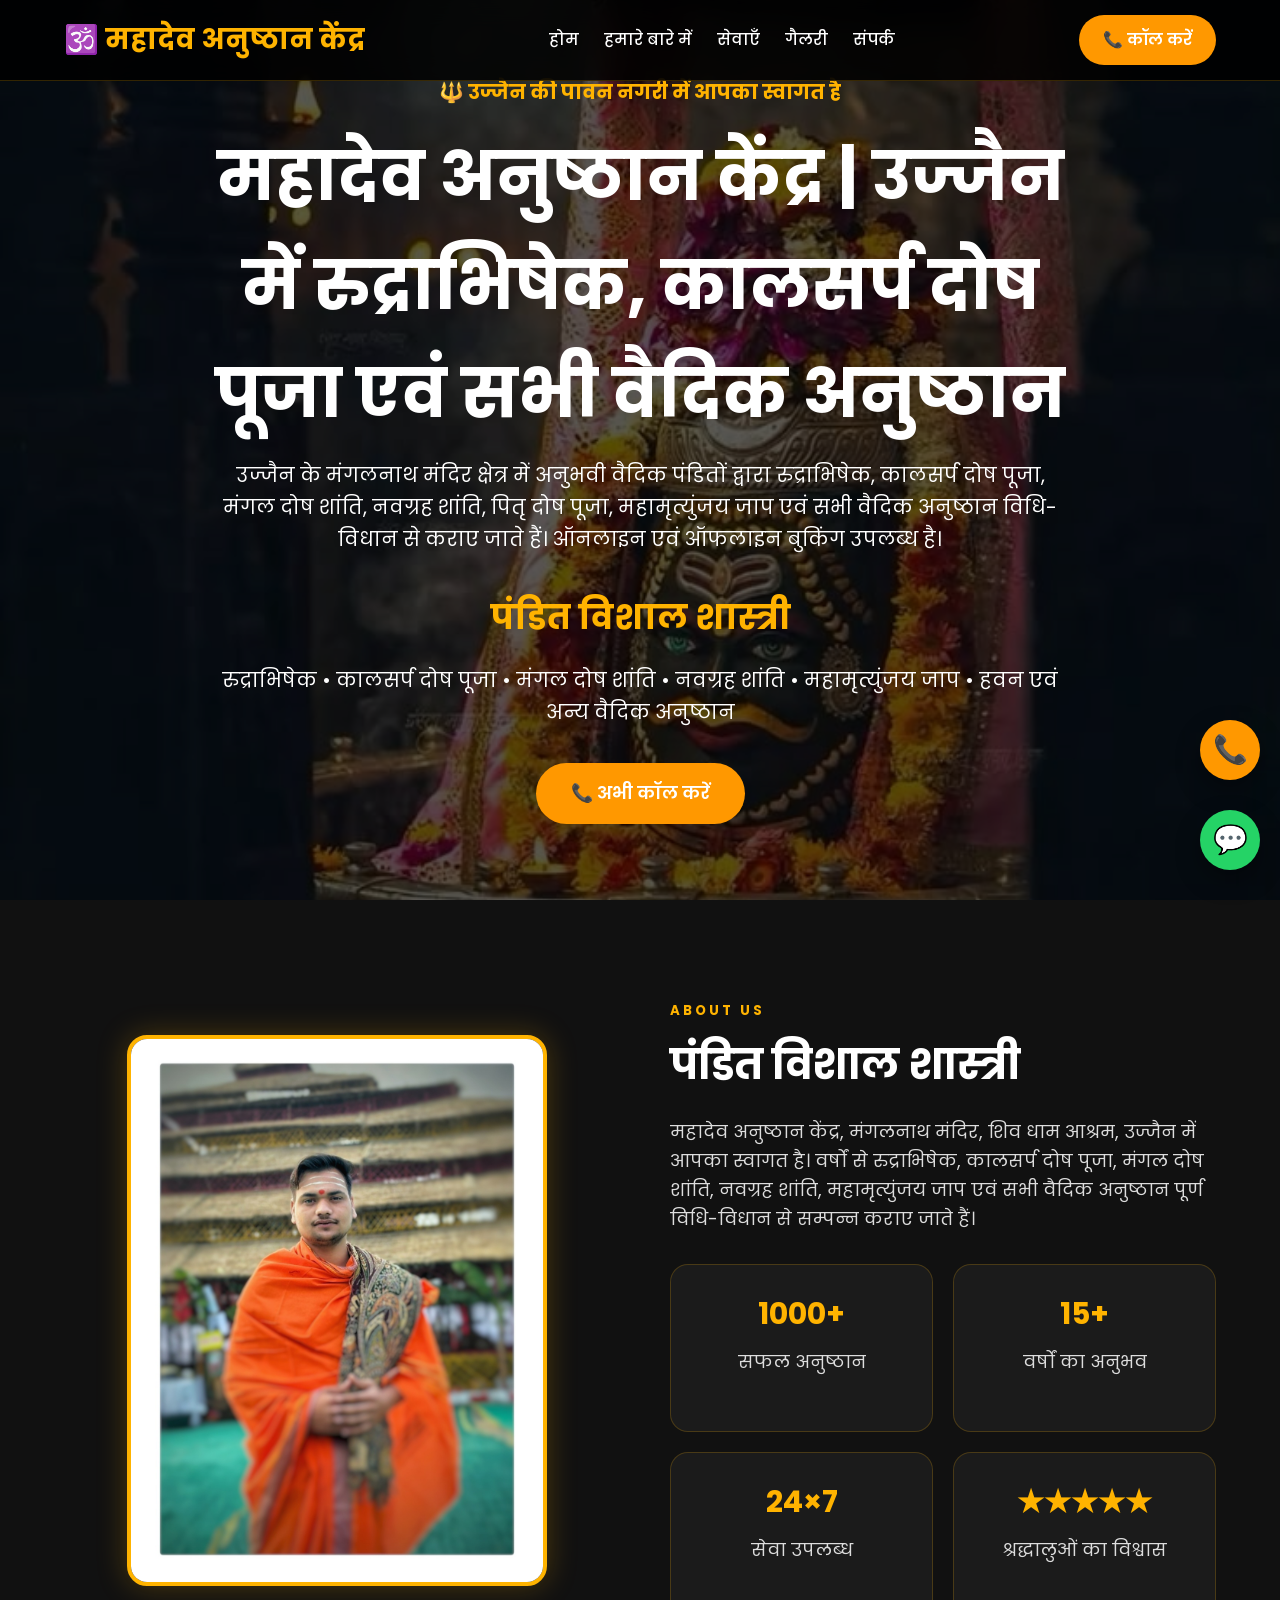
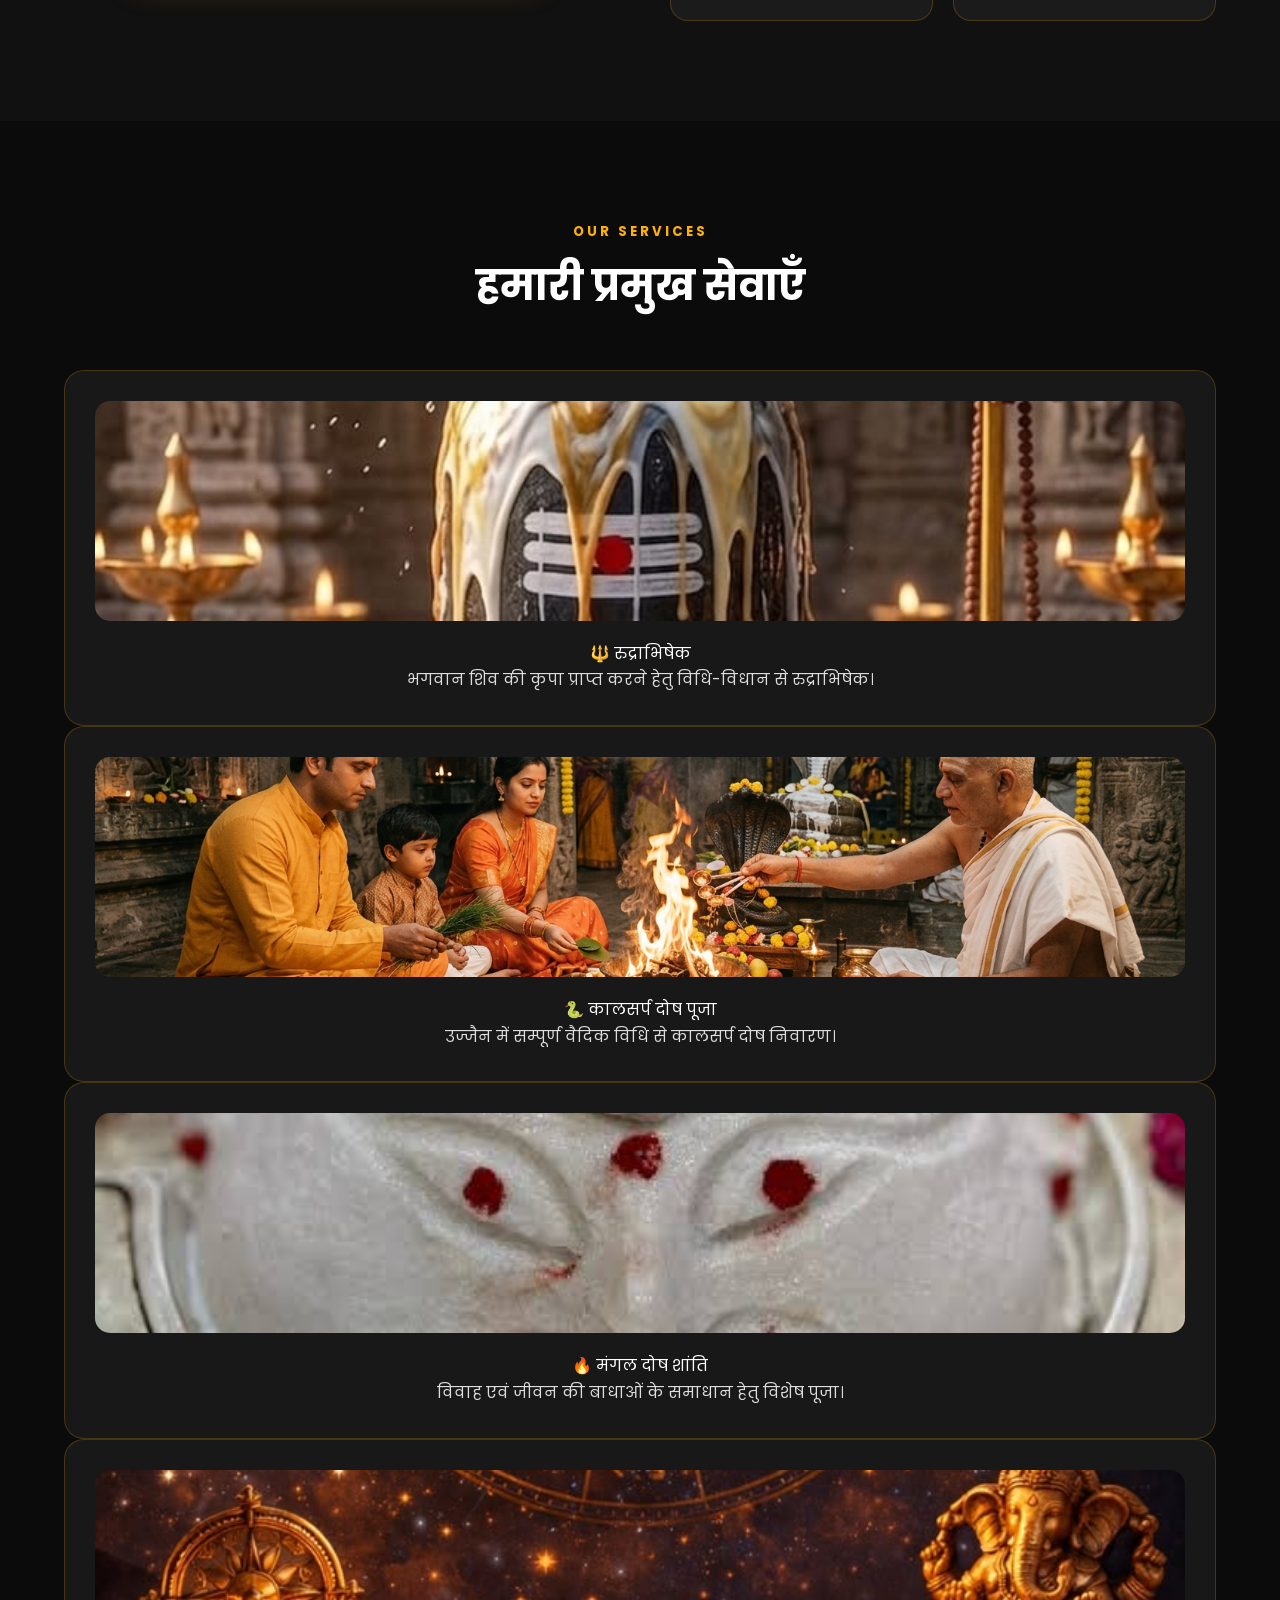
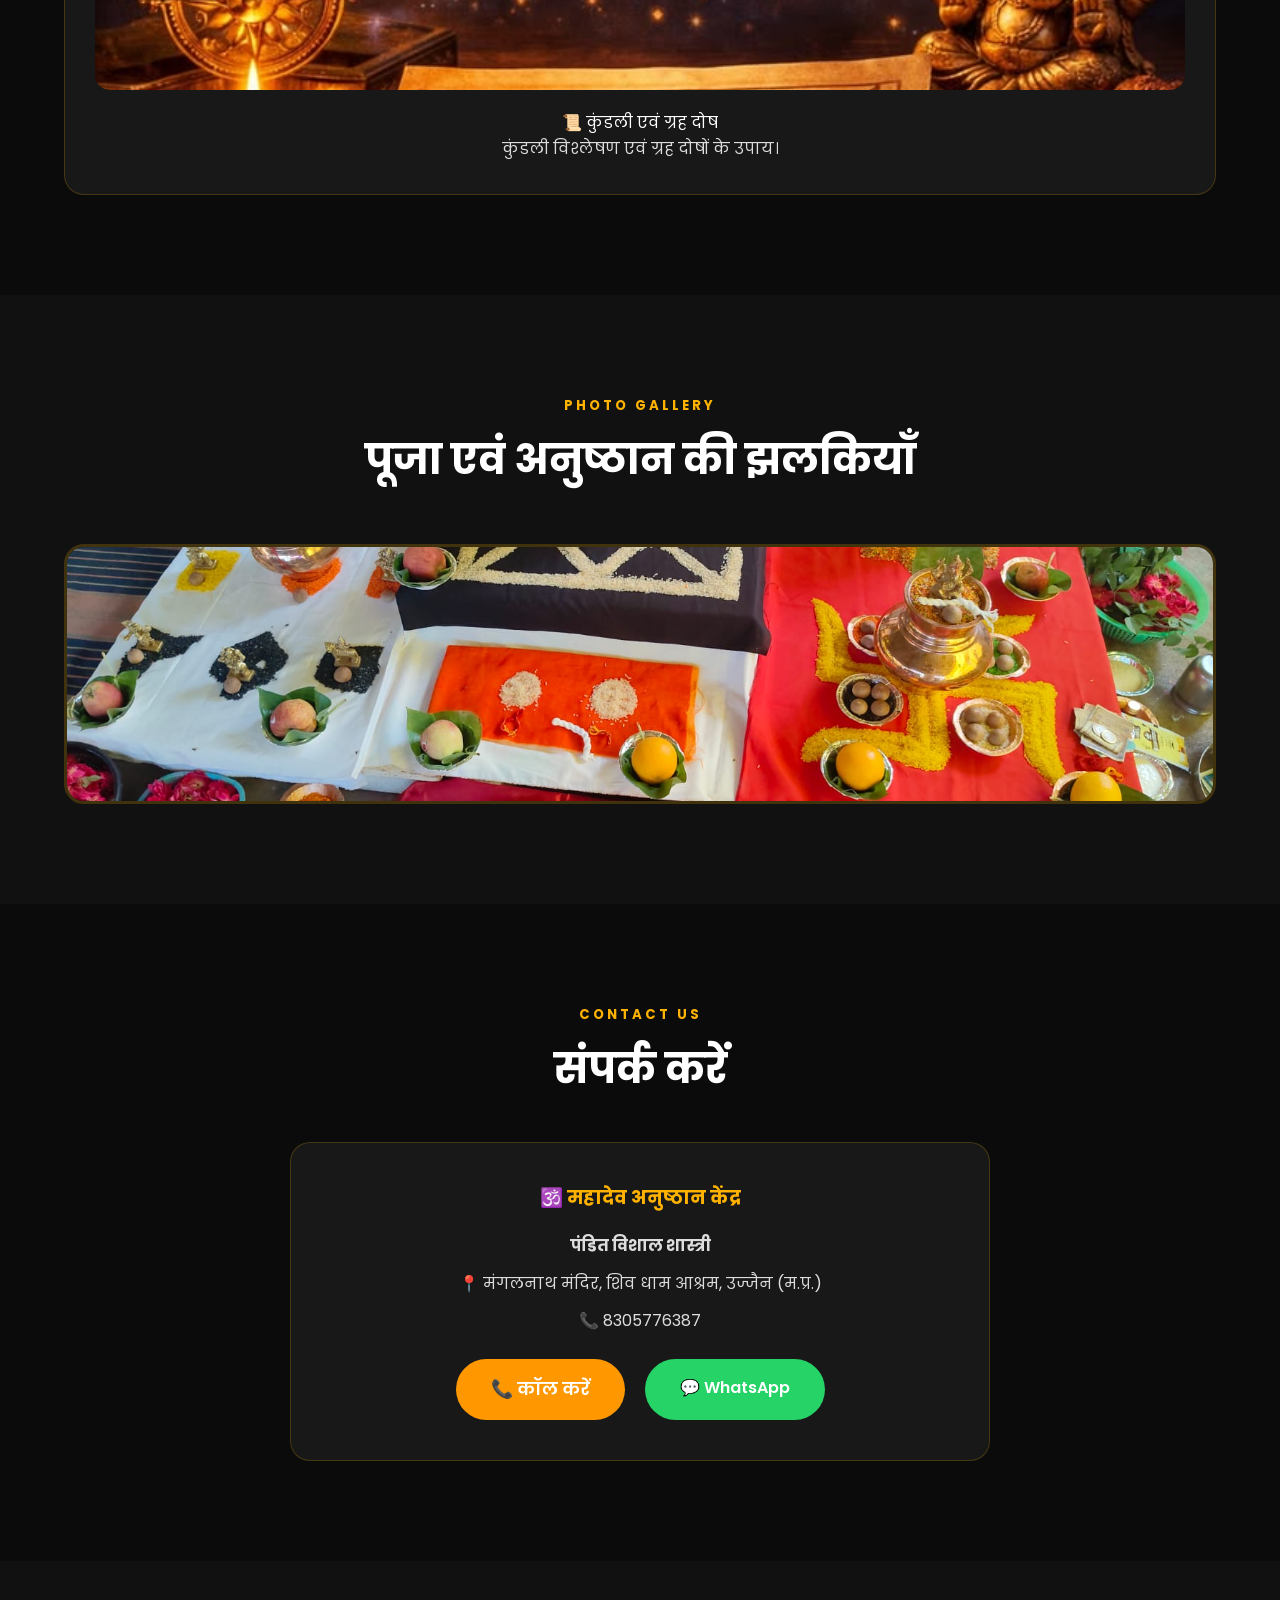
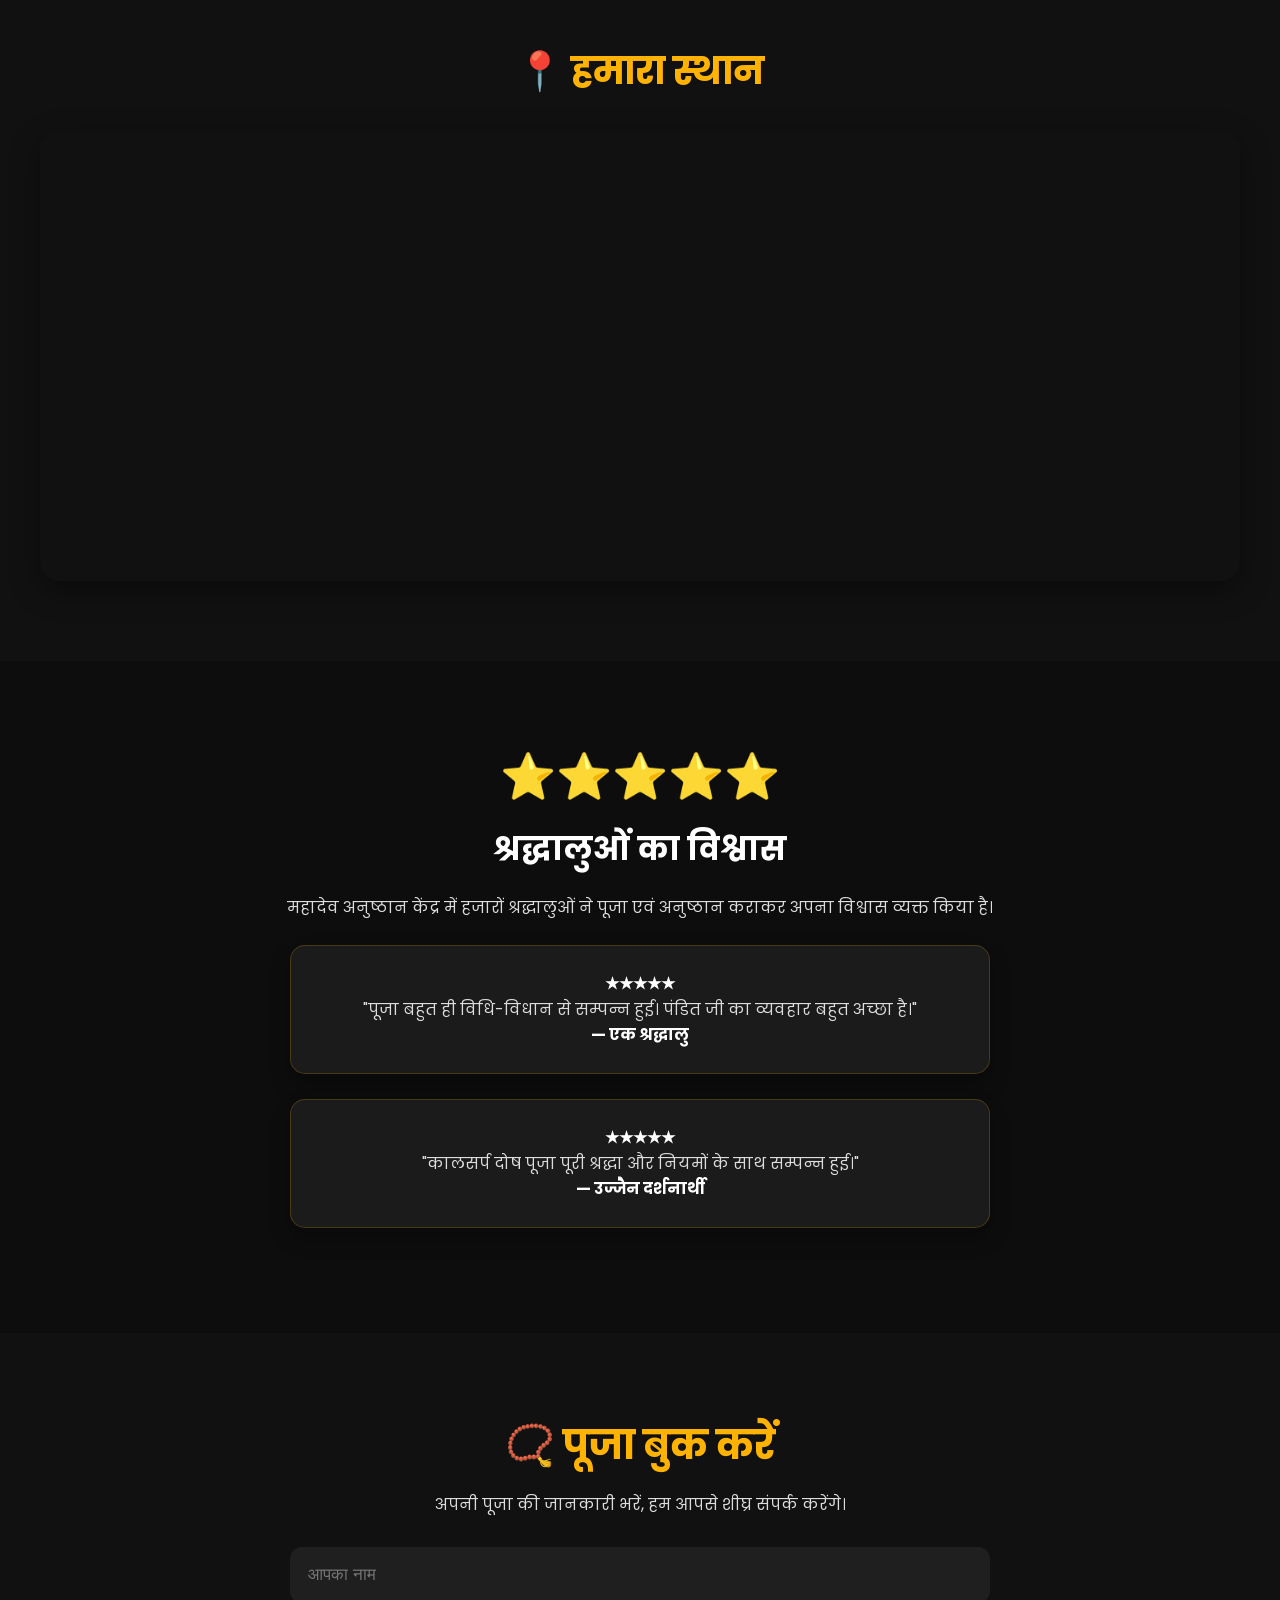
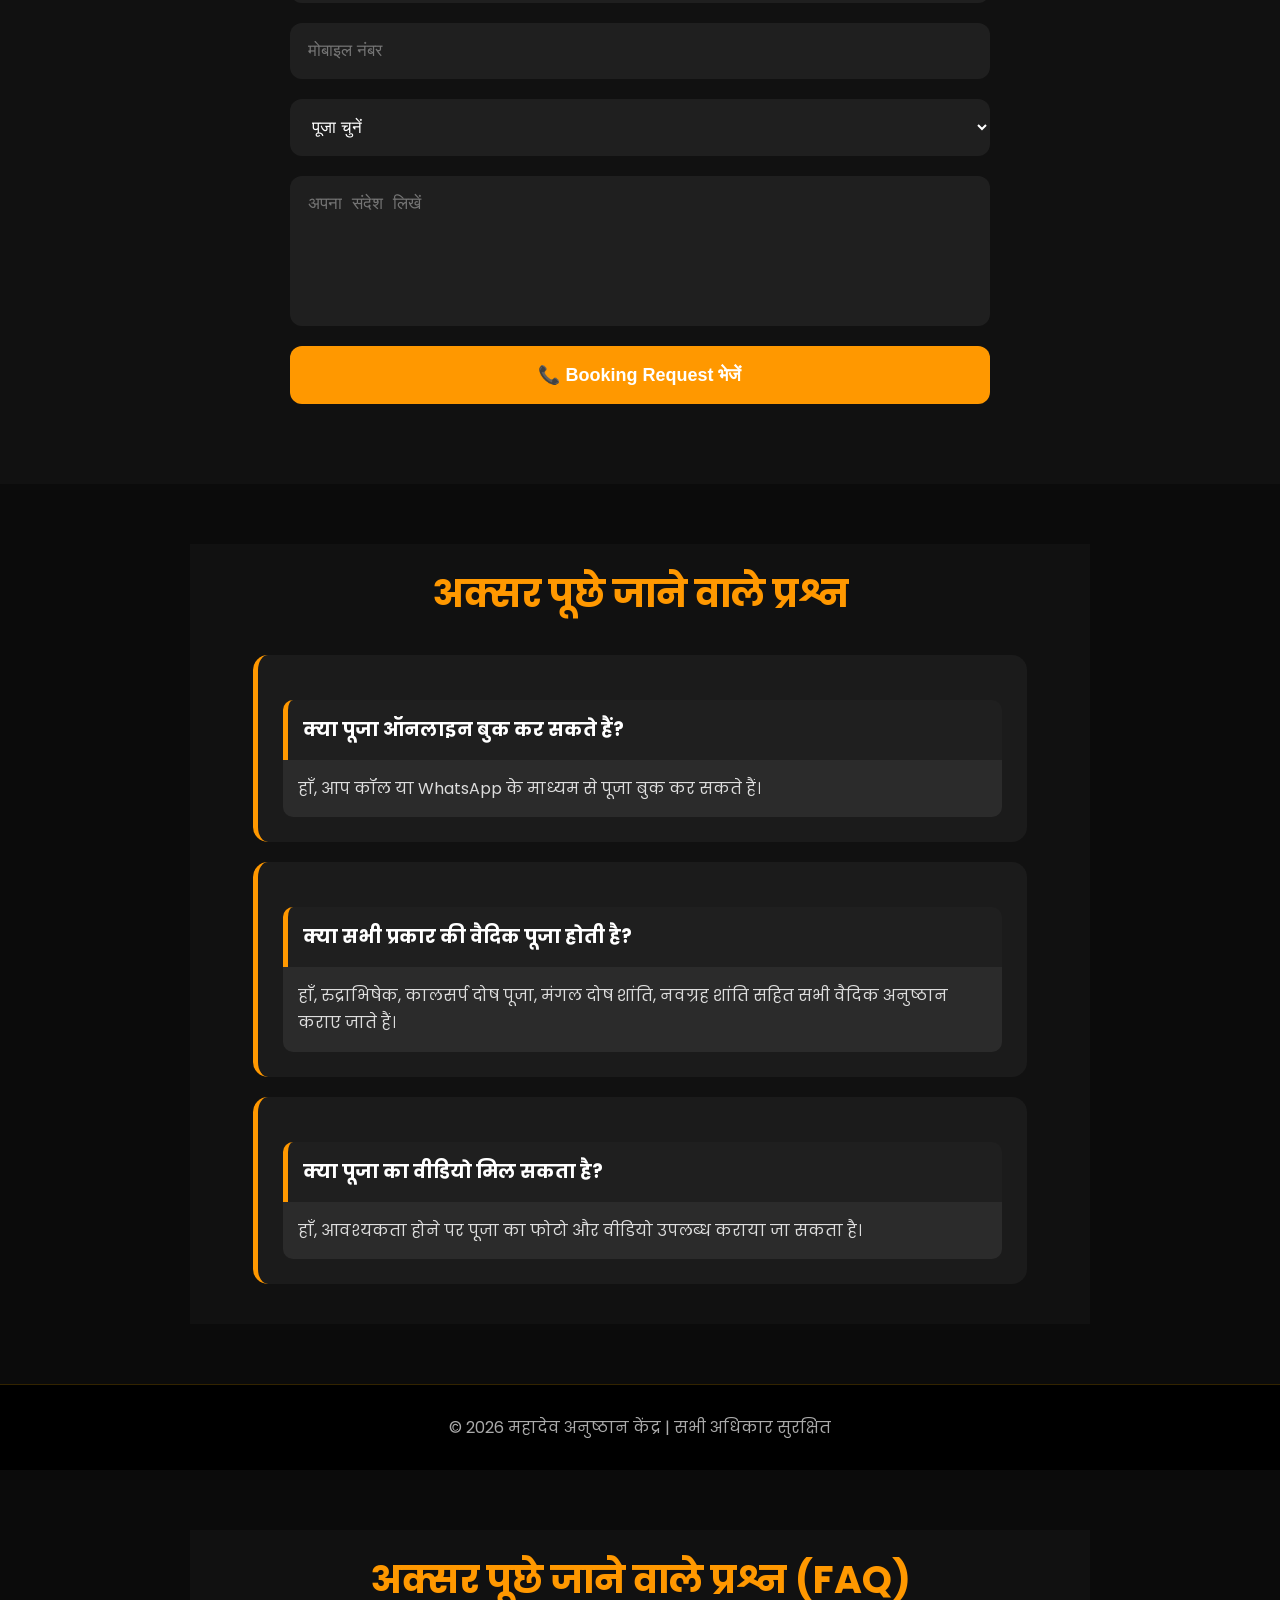
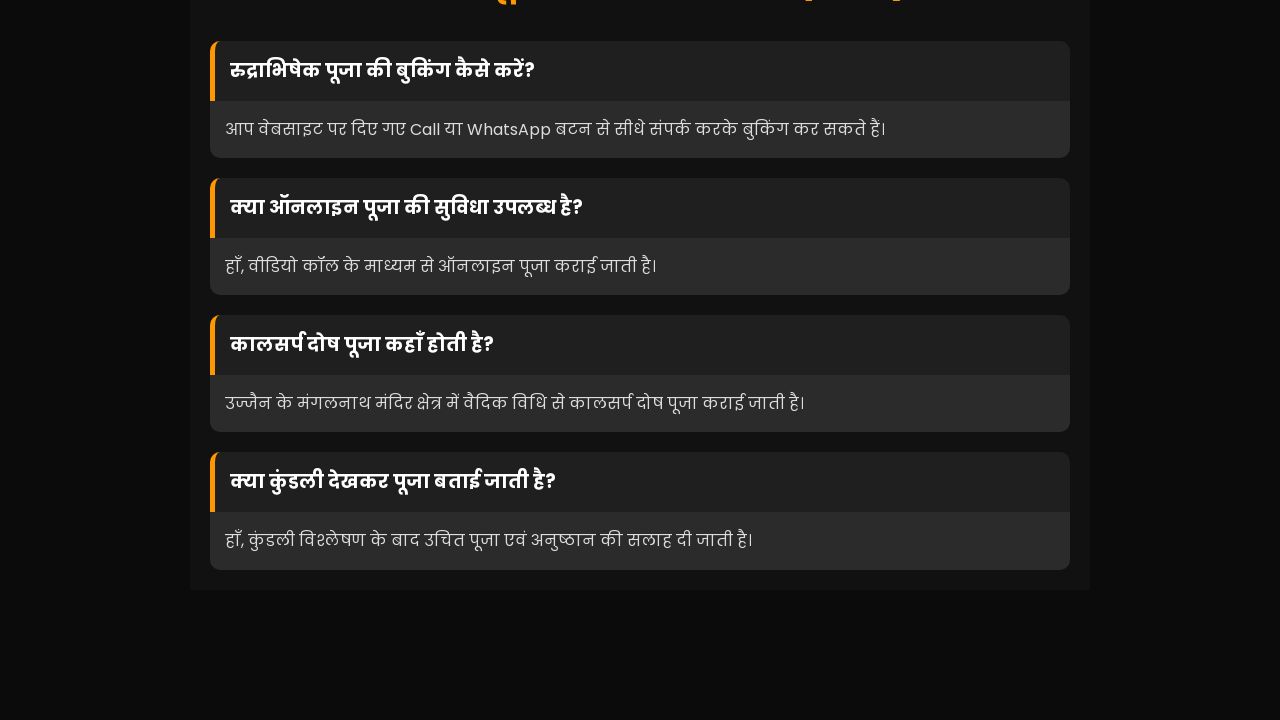
==== index.html @ eeecd5cb "Update index.html" ====
<!DOCTYPE html>
<html lang="hi">
<head>

<meta charset="UTF-8">
<meta name="viewport" content="width=device-width, initial-scale=1.0">

<title>महादेव अनुष्ठान केंद्र | उज्जैन</title>

<meta name="description" content="उज्जैन में रुद्राभिषेक, कालसर्प दोष पूजा, मंगल दोष शांति, नवग्रह शांति एवं सभी वैदिक अनुष्ठान।">
<meta name="keywords" content="उज्जैन पूजा, कालसर्प दोष पूजा, रुद्राभिषेक उज्जैन, मंगल दोष शांति, नवग्रह शांति, महाकाल पूजा, उज्जैन पंडित, Mahadev Anusthan Kendra Ujjain">

<meta name="author" content="महादेव अनुष्ठान केंद्र">

<meta property="og:title" content="महादेव अनुष्ठान केंद्र | उज्जैन">

<meta property="og:description" content="उज्जैन में रुद्राभिषेक, कालसर्प दोष पूजा, मंगल दोष शांति, नवग्रह शांति एवं सभी वैदिक अनुष्ठान।">

<meta property="og:image" content="mhakal.jpg">

<meta property="og:type" content="website">
<link rel="preconnect" href="https://fonts.googleapis.com">

<link rel="preconnect" href="https://fonts.gstatic.com" crossorigin>

<link href="https://fonts.googleapis.com/css2?family=Poppins:wght@300;400;500;600;700;800&display=swap" rel="stylesheet">

<link rel="stylesheet" href="style.css">
<script type="application/ld+json">
{
  "@context":"https://schema.org",
  "@type":"LocalBusiness",
  "name":"महादेव अनुष्ठान केंद्र",
  "url":"https://ujjainpujan.github.io/Mhadev-anusthan/",
  "image":"https://ujjainpujan.github.io/Mhadev-anusthan/mhakal.jpg",
  "telephone":"+918305776387",
  "address":{
    "@type":"PostalAddress",
    "addressLocality":"Ujjain",
    "addressRegion":"Madhya Pradesh",
    "addressCountry":"IN"
  },
  "description":"उज्जैन में रुद्राभिषेक, कालसर्प दोष पूजा, मंगल दोष शांति, नवग्रह शांति एवं सभी वैदिक अनुष्ठान।"
}
</script>
</head>

<body>

<header class="header">

<div class="container">

<div class="logo">

🕉️ महादेव अनुष्ठान केंद्र

</div>

<nav>

<a href="#home">होम</a>

<a href="#about">हमारे बारे में</a>

<a href="#services">सेवाएँ</a>

<a href="#gallery">गैलरी</a>

<a href="#contact">संपर्क</a>

</nav>

<a href="tel:8305776387" class="call-btn">

📞 कॉल करें

</a>

</div>

</header>

<section class="hero" id="home">

<div class="overlay"></div>

<div class="hero-content">

<h3>🔱 उज्जैन की पावन नगरी में आपका स्वागत है</h3>

<h1>महादेव अनुष्ठान केंद्र | उज्जैन में रुद्राभिषेक, कालसर्प दोष पूजा एवं सभी वैदिक अनुष्ठान</h1>

<p>
उज्जैन के मंगलनाथ मंदिर क्षेत्र में अनुभवी वैदिक पंडितों द्वारा रुद्राभिषेक, कालसर्प दोष पूजा, मंगल दोष शांति, नवग्रह शांति, पितृ दोष पूजा, महामृत्युंजय जाप एवं सभी वैदिक अनुष्ठान विधि-विधान से कराए जाते हैं। ऑनलाइन एवं ऑफलाइन बुकिंग उपलब्ध है।
</p>
  
<h2>पंडित विशाल शास्त्री</h2>

<p>

रुद्राभिषेक • कालसर्प दोष पूजा • मंगल दोष शांति • नवग्रह शांति • महामृत्युंजय जाप • हवन एवं अन्य वैदिक अनुष्ठान

</p>

<a href="tel:8305776387" class="main-btn">

📞 अभी कॉल करें

</a>

</div>

</section>
<!-- ABOUT -->

<section class="about" id="about">

<div class="container about-grid">

<div class="about-image">

<img src="pandit.jpg" alt="पंडित विशाल शास्त्री">

</div>

<div class="about-text">

<h5>ABOUT US</h5>

<h2>पंडित विशाल शास्त्री</h2>

<p>

महादेव अनुष्ठान केंद्र, मंगलनाथ मंदिर, शिव धाम आश्रम, उज्जैन में आपका स्वागत है। वर्षों से रुद्राभिषेक, कालसर्प दोष पूजा, मंगल दोष शांति, नवग्रह शांति, महामृत्युंजय जाप एवं सभी वैदिक अनुष्ठान पूर्ण विधि-विधान से सम्पन्न कराए जाते हैं।

</p>

<div class="stats">

<div class="stat">
<h3>1000+</h3>
<p>सफल अनुष्ठान</p>
</div>

<div class="stat">
<h3>15+</h3>
<p>वर्षों का अनुभव</p>
</div>

<div class="stat">
<h3>24×7</h3>
<p>सेवा उपलब्ध</p>
</div>

<div class="stat">
<h3>★★★★★</h3>
<p>श्रद्धालुओं का विश्वास</p>
</div>

</div>

</div>

</div>

</section>

<!-- SERVICES -->

<section class="services" id="services">

<div class="container">

<h5>OUR SERVICES</h5>

<h2>हमारी प्रमुख सेवाएँ</h2>

<div class="service-card">
    <img src="rudrabhishek.jpg" alt="रुद्राभिषेक पूजा उज्जैन"
    <h3>🔱 रुद्राभिषेक</h3>
    <p>भगवान शिव की कृपा प्राप्त करने हेतु विधि-विधान से रुद्राभिषेक।</p>
</div>

<div class="service-card">
    <img src="kaalsarp.jpg" alt="कालसर्प दोष पूजा उज्जैन"
    <h3>🐍 कालसर्प दोष पूजा</h3>
    <p>उज्जैन में सम्पूर्ण वैदिक विधि से कालसर्प दोष निवारण।</p>
</div>

<div class="service-card">
    <img src="mangal.jpg" alt="मंगल दोष शांति उज्जैन"
    <h3>🔥 मंगल दोष शांति</h3>
    <p>विवाह एवं जीवन की बाधाओं के समाधान हेतु विशेष पूजा।</p>
</div>

<div class="service-card">
    <img src="kundli.jpg" alt="कुंडली परामर्श उज्जैन"
    <h3>📜 कुंडली एवं ग्रह दोष</h3>
    <p>कुंडली विश्लेषण एवं ग्रह दोषों के उपाय।</p>
</div>

</section>
<!-- GALLERY -->

<section class="gallery" id="gallery">

<div class="container">

<h5>PHOTO GALLERY</h5>

<h2>पूजा एवं अनुष्ठान की झलकियाँ</h2>

<div class="gallery-grid">

<img src="gallery1.jpg" alt="उज्जैन में रुद्राभिषेक पूजा"

<img src="gallery2.jpg" alt="कालसर्प दोष पूजा उज्जैन"

<img src="gallery3.jpg" alt="महादेव अनुष्ठान केंद्र उज्जैन"

<img src="gallery4.jpg" alt="मंगलनाथ मंदिर पूजा अनुष्ठान"

</div>

</div>

</section>

<!-- CONTACT -->

<section class="contact" id="contact">

<div class="container">

<h5>CONTACT US</h5>

<h2>संपर्क करें</h2>

<div class="contact-box">

<h3>🕉️ महादेव अनुष्ठान केंद्र</h3>

<p><strong>पंडित विशाल शास्त्री</strong></p>

<p>📍 मंगलनाथ मंदिर, शिव धाम आश्रम, उज्जैन (म.प्र.)</p>

<p>📞 8305776387</p>

<div class="buttons">

<a href="tel:8305776387" class="main-btn">
📞 कॉल करें
</a>

<a href="https://wa.me/918305776387" class="whatsapp-btn">
💬 WhatsApp
</a>

</div>

</div>

</div>

</section>
<section class="map-section">

<h2>📍 हमारा स्थान</h2>

<iframe
src="https://www.google.com/maps?q=Mangalnath+Temple+Ujjain&output=embed"
width="100%"
height="450"
style="border:0;border-radius:20px;"
allowfullscreen=""
loading="lazy">
</iframe>

</section>
<section class="reviews">

<div class="container">

<h2>⭐⭐⭐⭐⭐</h2>

<h3>श्रद्धालुओं का विश्वास</h3>

<p>
महादेव अनुष्ठान केंद्र में हजारों श्रद्धालुओं ने पूजा एवं अनुष्ठान कराकर अपना विश्वास व्यक्त किया है।
</p>

<div class="review-box">

<h4>★★★★★</h4>

<p>
"पूजा बहुत ही विधि-विधान से सम्पन्न हुई। पंडित जी का व्यवहार बहुत अच्छा है।"
</p>

<strong>— एक श्रद्धालु</strong>

</div>

<div class="review-box">

<h4>★★★★★</h4>

<p>
"कालसर्प दोष पूजा पूरी श्रद्धा और नियमों के साथ सम्पन्न हुई।"
</p>

<strong>— उज्जैन दर्शनार्थी</strong>

</div>

</div>

</section>
<section class="booking">

<div class="container">

<h2>📿 पूजा बुक करें</h2>

<p>अपनी पूजा की जानकारी भरें, हम आपसे शीघ्र संपर्क करेंगे।</p>

<form>

<input type="text" placeholder="आपका नाम" required>

<input type="tel" placeholder="मोबाइल नंबर" required>

<select required>
<option>पूजा चुनें</option>
<option>रुद्राभिषेक</option>
<option>कालसर्प दोष पूजा</option>
<option>मंगल दोष शांति</option>
<option>नवग्रह शांति</option>
<option>महामृत्युंजय जाप</option>
</select>

<textarea placeholder="अपना संदेश लिखें"></textarea>

<button type="submit">
📞 Booking Request भेजें
</button>

</form>

</div>

</section>
<section class="faq">

<div class="container">

<h2>अक्सर पूछे जाने वाले प्रश्न</h2>

<div class="faq-item">
<h3>क्या पूजा ऑनलाइन बुक कर सकते हैं?</h3>
<p>हाँ, आप कॉल या WhatsApp के माध्यम से पूजा बुक कर सकते हैं।</p>
</div>

<div class="faq-item">
<h3>क्या सभी प्रकार की वैदिक पूजा होती है?</h3>
<p>हाँ, रुद्राभिषेक, कालसर्प दोष पूजा, मंगल दोष शांति, नवग्रह शांति सहित सभी वैदिक अनुष्ठान कराए जाते हैं।</p>
</div>

<div class="faq-item">
<h3>क्या पूजा का वीडियो मिल सकता है?</h3>
<p>हाँ, आवश्यकता होने पर पूजा का फोटो और वीडियो उपलब्ध कराया जा सकता है।</p>
</div>

</div>

</section>
<footer>

<div class="container">

<p>© 2026 महादेव अनुष्ठान केंद्र | सभी अधिकार सुरक्षित</p>

</div>

</footer>

<a href="tel:8305776387" class="floating-call">📞</a>

<a href="https://wa.me/918305776387" class="floating-whatsapp">💬</a>

<script src="script.js"></script>
<div class="bottom-bar">

<a href="tel:8305776387" class="bottom-call">
📞 Call Now
</a>

<a href="https://wa.me/918305776387" class="bottom-whatsapp">
💬 WhatsApp
</a>

</div>
  <section class="faq">
<h2>अक्सर पूछे जाने वाले प्रश्न (FAQ)</h2>

<h3>रुद्राभिषेक पूजा की बुकिंग कैसे करें?</h3>
<p>आप वेबसाइट पर दिए गए Call या WhatsApp बटन से सीधे संपर्क करके बुकिंग कर सकते हैं।</p>

<h3>क्या ऑनलाइन पूजा की सुविधा उपलब्ध है?</h3>
<p>हाँ, वीडियो कॉल के माध्यम से ऑनलाइन पूजा कराई जाती है।</p>

<h3>कालसर्प दोष पूजा कहाँ होती है?</h3>
<p>उज्जैन के मंगलनाथ मंदिर क्षेत्र में वैदिक विधि से कालसर्प दोष पूजा कराई जाती है।</p>

<h3>क्या कुंडली देखकर पूजा बताई जाती है?</h3>
<p>हाँ, कुंडली विश्लेषण के बाद उचित पूजा एवं अनुष्ठान की सलाह दी जाती है।</p>

  </section>
  <script type="application/ld+json">
{
  "@context": "https://schema.org",
  "@type": "FAQPage",
  "mainEntity": [
    {
      "@type": "Question",
      "name": "रुद्राभिषेक पूजा की बुकिंग कैसे करें?",
      "acceptedAnswer": {
        "@type": "Answer",
        "text": "आप वेबसाइट पर दिए गए Call या WhatsApp बटन से सीधे संपर्क करके बुकिंग कर सकते हैं।"
      }
    },
    {
      "@type": "Question",
      "name": "क्या ऑनलाइन पूजा की सुविधा उपलब्ध है?",
      "acceptedAnswer": {
        "@type": "Answer",
        "text": "हाँ, वीडियो कॉल के माध्यम से ऑनलाइन पूजा कराई जाती है।"
      }
    },
    {
      "@type": "Question",
      "name": "कालसर्प दोष पूजा कहाँ होती है?",
      "acceptedAnswer": {
        "@type": "Answer",
        "text": "उज्जैन के मंगलनाथ मंदिर क्षेत्र में वैदिक विधि से कालसर्प दोष पूजा कराई जाती है।"
      }
    },
    {
      "@type": "Question",
      "name": "क्या कुंडली देखकर पूजा बताई जाती है?",
      "acceptedAnswer": {
        "@type": "Answer",
        "text": "हाँ, कुंडली विश्लेषण के बाद उचित पूजा एवं अनुष्ठान की सलाह दी जाती है।"
      }
    }
  ]
}
  </script>
  <script type="application/ld+json">
{
  "@context":"https://schema.org",
  "@type":"HinduTemple",
  "name":"महादेव अनुष्ठान केंद्र",
  "url":"https://ujjainpujan.github.io/Mhadev-anusthan/",
  "telephone":"+91 8305776387",
  "address":{
    "@type":"PostalAddress",
    "streetAddress":"मंगलनाथ मंदिर, शिव धाम आश्रम",
    "addressLocality":"Ujjain",
    "addressRegion":"Madhya Pradesh",
    "postalCode":"456006",
    "addressCountry":"IN"
  },
  "areaServed":"Ujjain",
  "sameAs":[
    "https://maps.app.goo.gl/sXL48LdngC2xCYHZ9?g_st=ac"
  ]
}
  </script>
</body>
  </html>
---- style.css ----
/* ===========================
   MAHADEV ANUSTHAN KENDRA
   STYLE.CSS PART 1
=========================== */

*{
margin:0;
padding:0;
box-sizing:border-box;
}

html{
scroll-behavior:smooth;
}

body{
font-family:'Poppins',sans-serif;
background:#0b0b0b;
color:#fff;
overflow-x:hidden;
line-height:1.6;
}

img{
max-width:100%;
display:block;
}

a{
text-decoration:none;
}

.container{
width:90%;
max-width:1200px;
margin:auto;
}

/* HEADER */

.header{
position:fixed;
top:0;
left:0;
width:100%;
background:rgba(0,0,0,.85);
backdrop-filter:blur(12px);
z-index:1000;
border-bottom:1px solid rgba(255,179,0,.2);
}

.header .container{
display:flex;
justify-content:space-between;
align-items:center;
height:80px;
}

.logo{
font-size:28px;
font-weight:700;
color:#ffb300;
}

nav{
display:flex;
gap:25px;
}

nav a{
color:#fff;
font-weight:500;
transition:.3s;
}

nav a:hover{
color:#ffb300;
}

.call-btn{
background:#ff9800;
color:#fff;
padding:12px 24px;
border-radius:40px;
font-weight:600;
transition:.3s;
}

.call-btn:hover{
transform:translateY(-3px);
}

/* HERO */

.hero{
height:100vh;
background:url("mhakal.jpg") center center/cover no-repeat;
display:flex;
justify-content:center;
align-items:center;
text-align:center;
position:relative;
padding:20px;
}

.overlay{
position:absolute;
top:0;
left:0;
width:100%;
height:100%;
background:rgba(0,0,0,.65);
}

.hero-content{
position:relative;
z-index:2;
max-width:850px;
}

.hero-content h3{
color:#ffb300;
font-size:20px;
margin-bottom:15px;
}

.hero-content h1{
font-size:68px;
margin-bottom:10px;
}

.hero-content h2{
font-size:34px;
color:#ffb300;
margin-bottom:20px;
}

.hero-content p{
font-size:20px;
margin-bottom:35px;
}

.main-btn{
display:inline-block;
background:#ff9800;
color:#fff;
padding:16px 35px;
border-radius:40px;
font-size:18px;
font-weight:600;
transition:.3s;
}

.main-btn:hover{
transform:translateY(-4px);
box-shadow:0 10px 30px rgba(255,152,0,.4);
}
/* ===========================
   ABOUT SECTION
=========================== */

.about{
padding:100px 0;
background:#111;
}

.about-grid{
display:grid;
grid-template-columns:1fr 1fr;
gap:60px;
align-items:center;
}

.about-image img{
width:100%;
max-width:420px;
margin:auto;
border-radius:20px;
border:4px solid #ffb300;
box-shadow:0 0 30px rgba(255,179,0,.25);
}

.about-text h5{
color:#ffb300;
letter-spacing:3px;
margin-bottom:10px;
}

.about-text h2{
font-size:42px;
margin-bottom:20px;
}

.about-text p{
font-size:18px;
color:#ddd;
margin-bottom:30px;
}

.stats{
display:grid;
grid-template-columns:repeat(2,1fr);
gap:20px;
}

.stat{
background:#1b1b1b;
padding:25px;
border-radius:18px;
text-align:center;
border:1px solid rgba(255,179,0,.2);
transition:.3s;
}

.stat:hover{
transform:translateY(-8px);
}

.stat h3{
color:#ffb300;
font-size:30px;
margin-bottom:10px;
}

/* ===========================
   SERVICES
=========================== */

.services{
padding:100px 0;
background:#0b0b0b;
text-align:center;
}

.services h5{
color:#ffb300;
letter-spacing:3px;
margin-bottom:10px;
}

.services h2{
font-size:42px;
margin-bottom:50px;
}

.service-grid{
display:grid;
grid-template-columns:repeat(auto-fit,minmax(250px,1fr));
gap:25px;
}
@media (max-width:768px){

.service-grid{
display:grid;
grid-template-columns:1fr;
gap:20px;
}

.service-card{
padding:22px;
border-radius:18px;
}

.service-card h3{
font-size:34px;
line-height:1.3;
}

.service-card p{
font-size:21px;
line-height:1.8;
}

}

.service-card{
background:#181818;
padding:30px;
border-radius:20px;
border:1px solid rgba(255,179,0,.2);
transition:.3s;
}

.service-card:hover{
transform:translateY(-10px);
box-shadow:0 15px 35px rgba(255,179,0,.25);
}

.service-card h3{
color:#ffb300;
margin-bottom:15px;
font-size:24px;
}

.service-card p{
color:#ddd;
line-height:1.8;
}
/* ===========================
   GALLERY
=========================== */

.gallery{
padding:100px 0;
background:#111;
text-align:center;
}

.gallery h5{
color:#ffb300;
letter-spacing:3px;
margin-bottom:10px;
}

.gallery h2{
font-size:42px;
margin-bottom:50px;
}

.gallery-grid{
display:grid;
grid-template-columns:repeat(auto-fit,minmax(250px,1fr));
gap:20px;
}

.gallery-grid img{
width:100%;
height:260px;
object-fit:cover;
border-radius:20px;
transition:.3s;
border:3px solid rgba(255,179,0,.2);
}

.gallery-grid img:hover{
transform:scale(1.05);
box-shadow:0 15px 30px rgba(255,179,0,.3);
}

/* ===========================
   CONTACT
=========================== */

.contact{
padding:100px 0;
background:#0b0b0b;
text-align:center;
}

.contact h5{
color:#ffb300;
letter-spacing:3px;
margin-bottom:10px;
}

.contact h2{
font-size:42px;
margin-bottom:40px;
}

.contact-box{
max-width:700px;
margin:auto;
background:#181818;
padding:40px;
border-radius:20px;
border:1px solid rgba(255,179,0,.2);
}

.contact-box h3{
color:#ffb300;
margin-bottom:20px;
}

.contact-box p{
margin:12px 0;
color:#ddd;
}

.buttons{
display:flex;
justify-content:center;
gap:20px;
flex-wrap:wrap;
margin-top:25px;
}

.whatsapp-btn{
display:inline-block;
background:#25D366;
padding:16px 35px;
border-radius:40px;
color:#fff;
font-weight:600;
}

/* ===========================
   FOOTER
=========================== */

footer{
background:#000;
padding:30px 0;
text-align:center;
color:#aaa;
border-top:1px solid rgba(255,179,0,.2);
}

/* Floating Buttons */

.floating-call,
.floating-whatsapp{
position:fixed;
right:20px;
width:60px;
height:60px;
border-radius:50%;
display:flex;
justify-content:center;
align-items:center;
font-size:28px;
color:#fff;
z-index:999;
box-shadow:0 10px 25px rgba(0,0,0,.35);
}

.floating-call{
bottom:95px;
background:#ff9800;
}

.floating-whatsapp{
bottom:20px;
background:#25D366;
}

/* ===========================
   MOBILE
=========================== */

@media(max-width:768px){

nav{
display:none;
}

.hero h1{
font-size:42px;
}

.hero h2{
font-size:24px;
}

.hero p{
font-size:16px;
}

.about-grid{
grid-template-columns:1fr;
text-align:center;
}

.stats{
grid-template-columns:1fr;
}

.services h2,
.gallery h2,
.contact h2{
font-size:32px;
}

.call-btn{
display:none;
}

}
.service-card img{
width:100%;
height:220px;
object-fit:cover;
border-radius:15px;
margin-bottom:20px;
display:block;
}
.floating-call{
    bottom:120px;
    right:20px;
}

.floating-whatsapp{
    bottom:30px;
    right:20px;
}

.services,
.gallery,
.contact{
    position:relative;
    z-index:1;
}
.map-section{
padding:80px 20px;
background:#111;
text-align:center;
}

.map-section h2{
font-size:38px;
margin-bottom:30px;
color:#ffb300;
}

.map-section iframe{
max-width:1200px;
display:block;
margin:auto;
box-shadow:0 10px 30px rgba(0,0,0,.4);
}
.reviews{
padding:80px 20px;
background:#0d0d0d;
text-align:center;
}

.reviews h2{
font-size:45px;
color:#ffb300;
margin-bottom:10px;
}

.reviews h3{
font-size:32px;
margin-bottom:20px;
}

.reviews p{
color:#ddd;
}

.review-box{
background:#1b1b1b;
padding:25px;
margin:25px auto;
max-width:700px;
border-radius:15px;
border:1px solid rgba(255,179,0,.2);
box-shadow:0 10px 20px rgba(0,0,0,.3);
}
.booking{
padding:80px 20px;
background:#111;
text-align:center;
}

.booking h2{
font-size:40px;
color:#ffb300;
margin-bottom:15px;
}

.booking p{
margin-bottom:30px;
color:#ddd;
}

.booking form{
max-width:700px;
margin:auto;
display:flex;
flex-direction:column;
gap:20px;
}

.booking input,
.booking select,
.booking textarea{
padding:18px;
border:none;
border-radius:12px;
font-size:17px;
background:#1f1f1f;
color:#fff;
}

.booking textarea{
height:150px;
resize:none;
}

.booking button{
background:#ff9800;
color:#fff;
padding:18px;
border:none;
border-radius:12px;
font-size:18px;
font-weight:bold;
cursor:pointer;
transition:.3s;
}

.booking button:hover{
background:#e68900;
}
.bottom-bar{
position:fixed;
bottom:0;
left:0;
width:100%;
display:flex;
z-index:9999;
}

.bottom-call,
.bottom-whatsapp{
flex:1;
padding:18px;
text-align:center;
color:#fff;
font-size:20px;
font-weight:bold;
text-decoration:none;
}

.bottom-call{
background:#ff9800;
}

.bottom-whatsapp{
background:#25D366;
}

body{
padding-bottom:70px;
}

@media(min-width:769px){
.bottom-bar{
display:none;
}
}
.faq{
padding:80px 20px;
background:#111;
}

.faq h2{
text-align:center;
color:#ffb300;
margin-bottom:40px;
font-size:38px;
}

.faq-item{
background:#1b1b1b;
padding:25px;
border-radius:15px;
margin-bottom:20px;
border-left:5px solid #ff9800;
}

.faq-item h3{
margin-bottom:10px;
color:#fff;
}

.faq-item p{
color:#ddd;
line-height:1.7;
  }
.faq{
    max-width:900px;
    margin:60px auto;
    padding:20px;
}

.faq h2{
    text-align:center;
    color:#ff9800;
    font-size:38px;
    margin-bottom:30px;
}

.faq h3{
    background:#1f1f1f;
    color:#fff;
    padding:15px;
    border-left:5px solid #ff9800;
    border-radius:10px 10px 0 0;
    margin-top:20px;
    margin-bottom:0;
}

.faq p{
    background:#2b2b2b;
    color:#ddd;
    padding:15px;
    border-radius:0 0 10px 10px;
    margin-top:0;
    line-height:1.7;
}
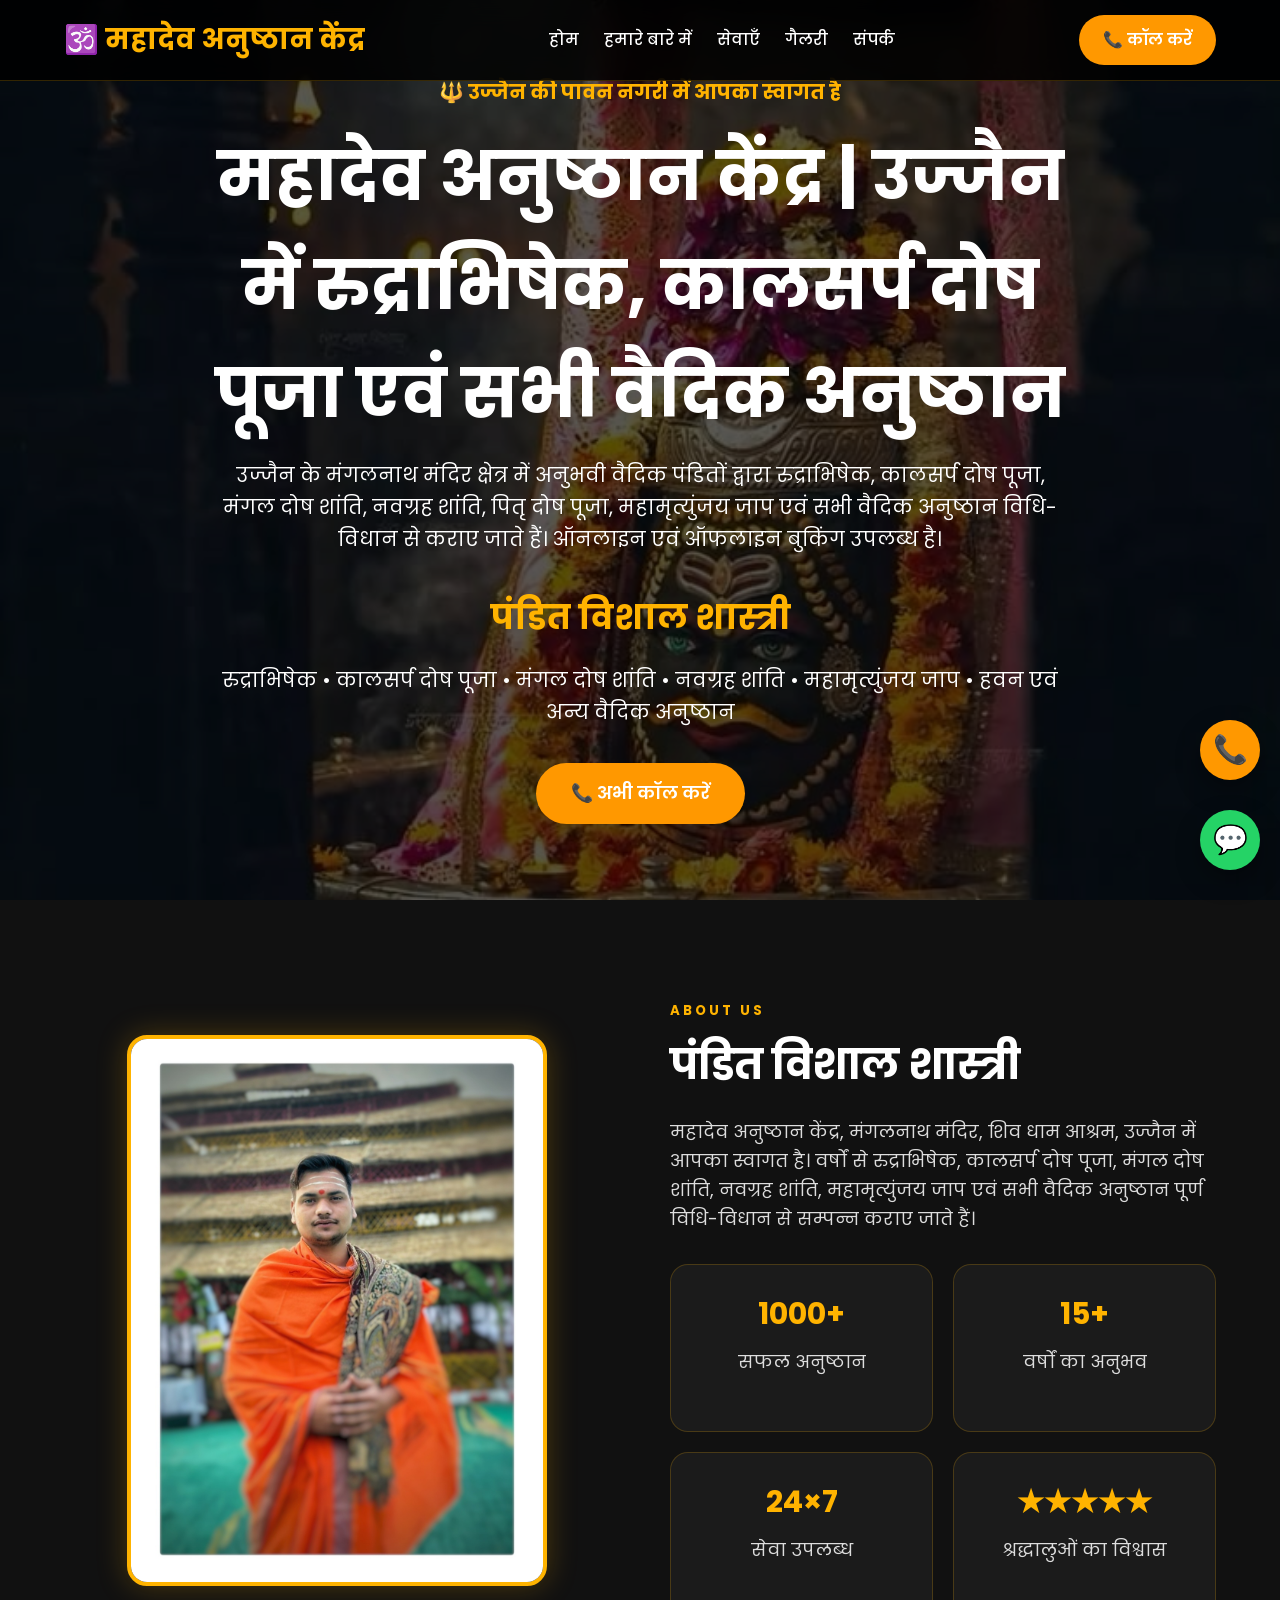
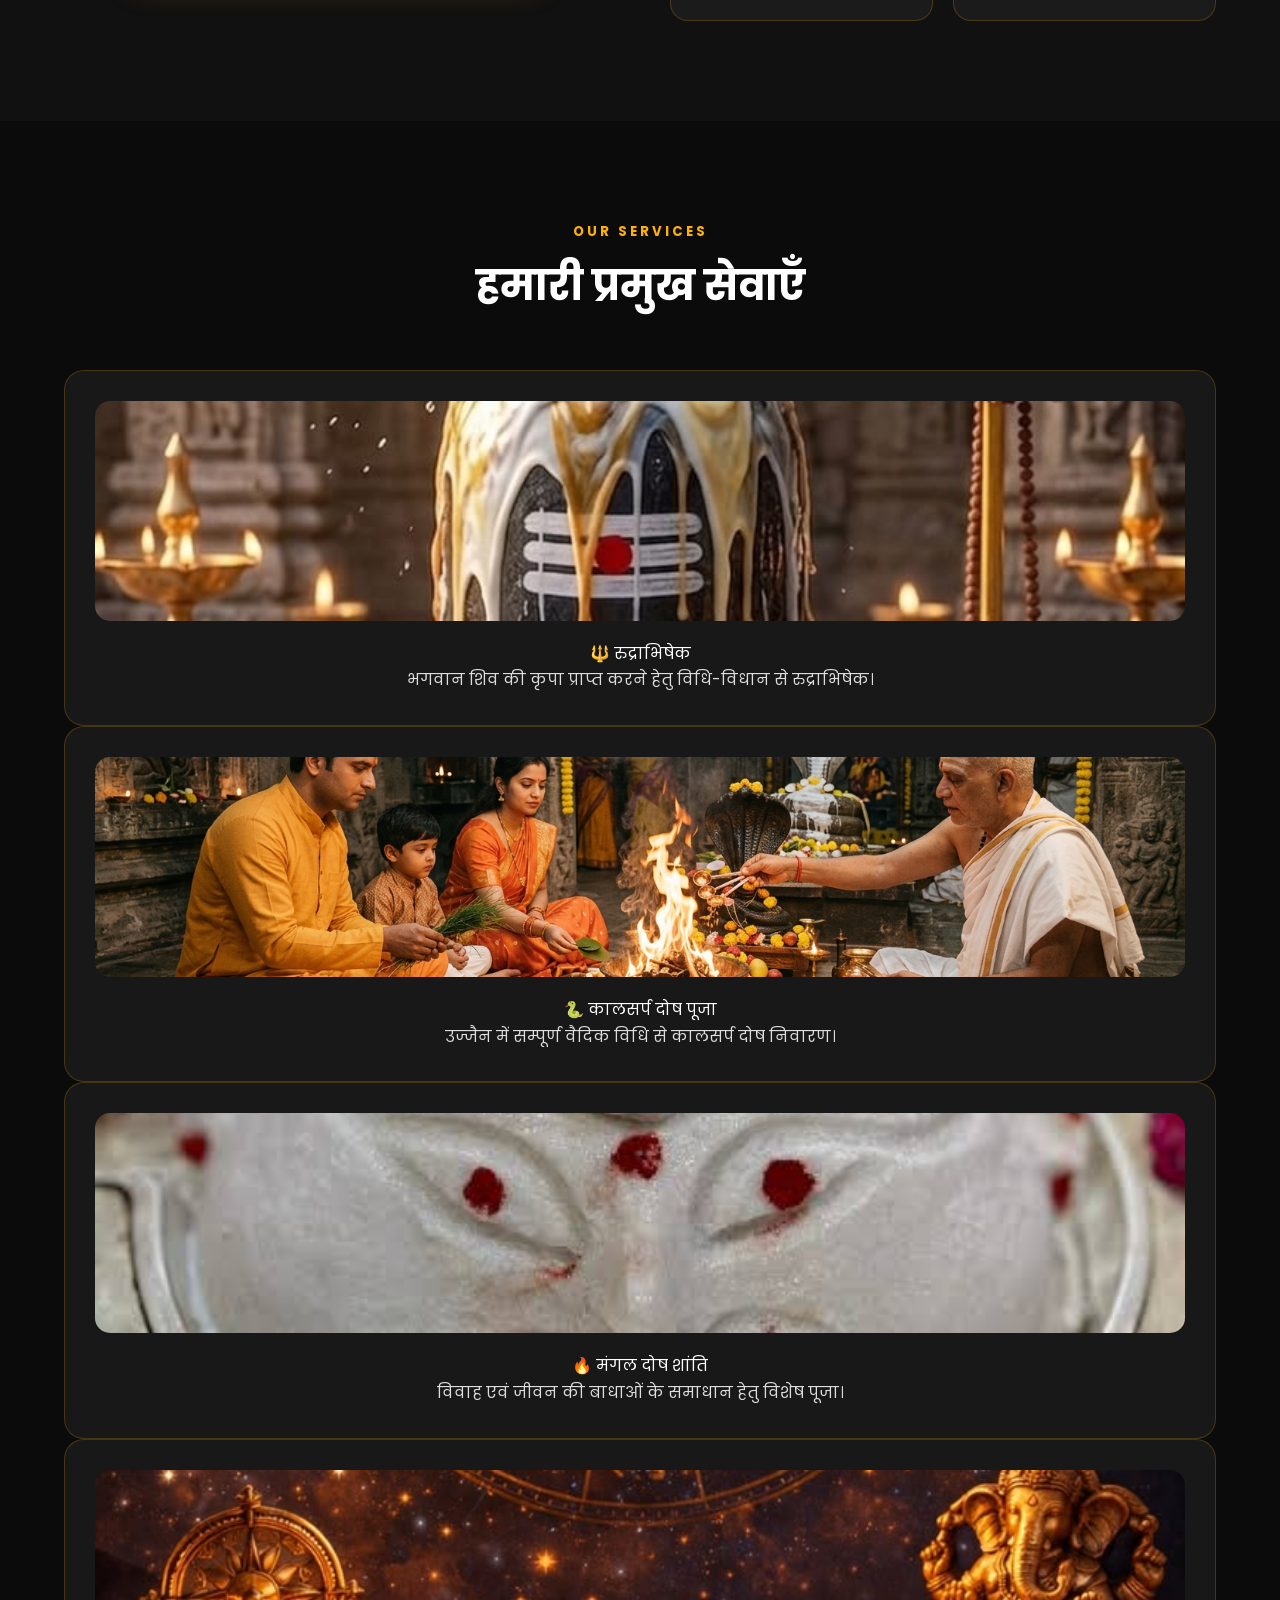
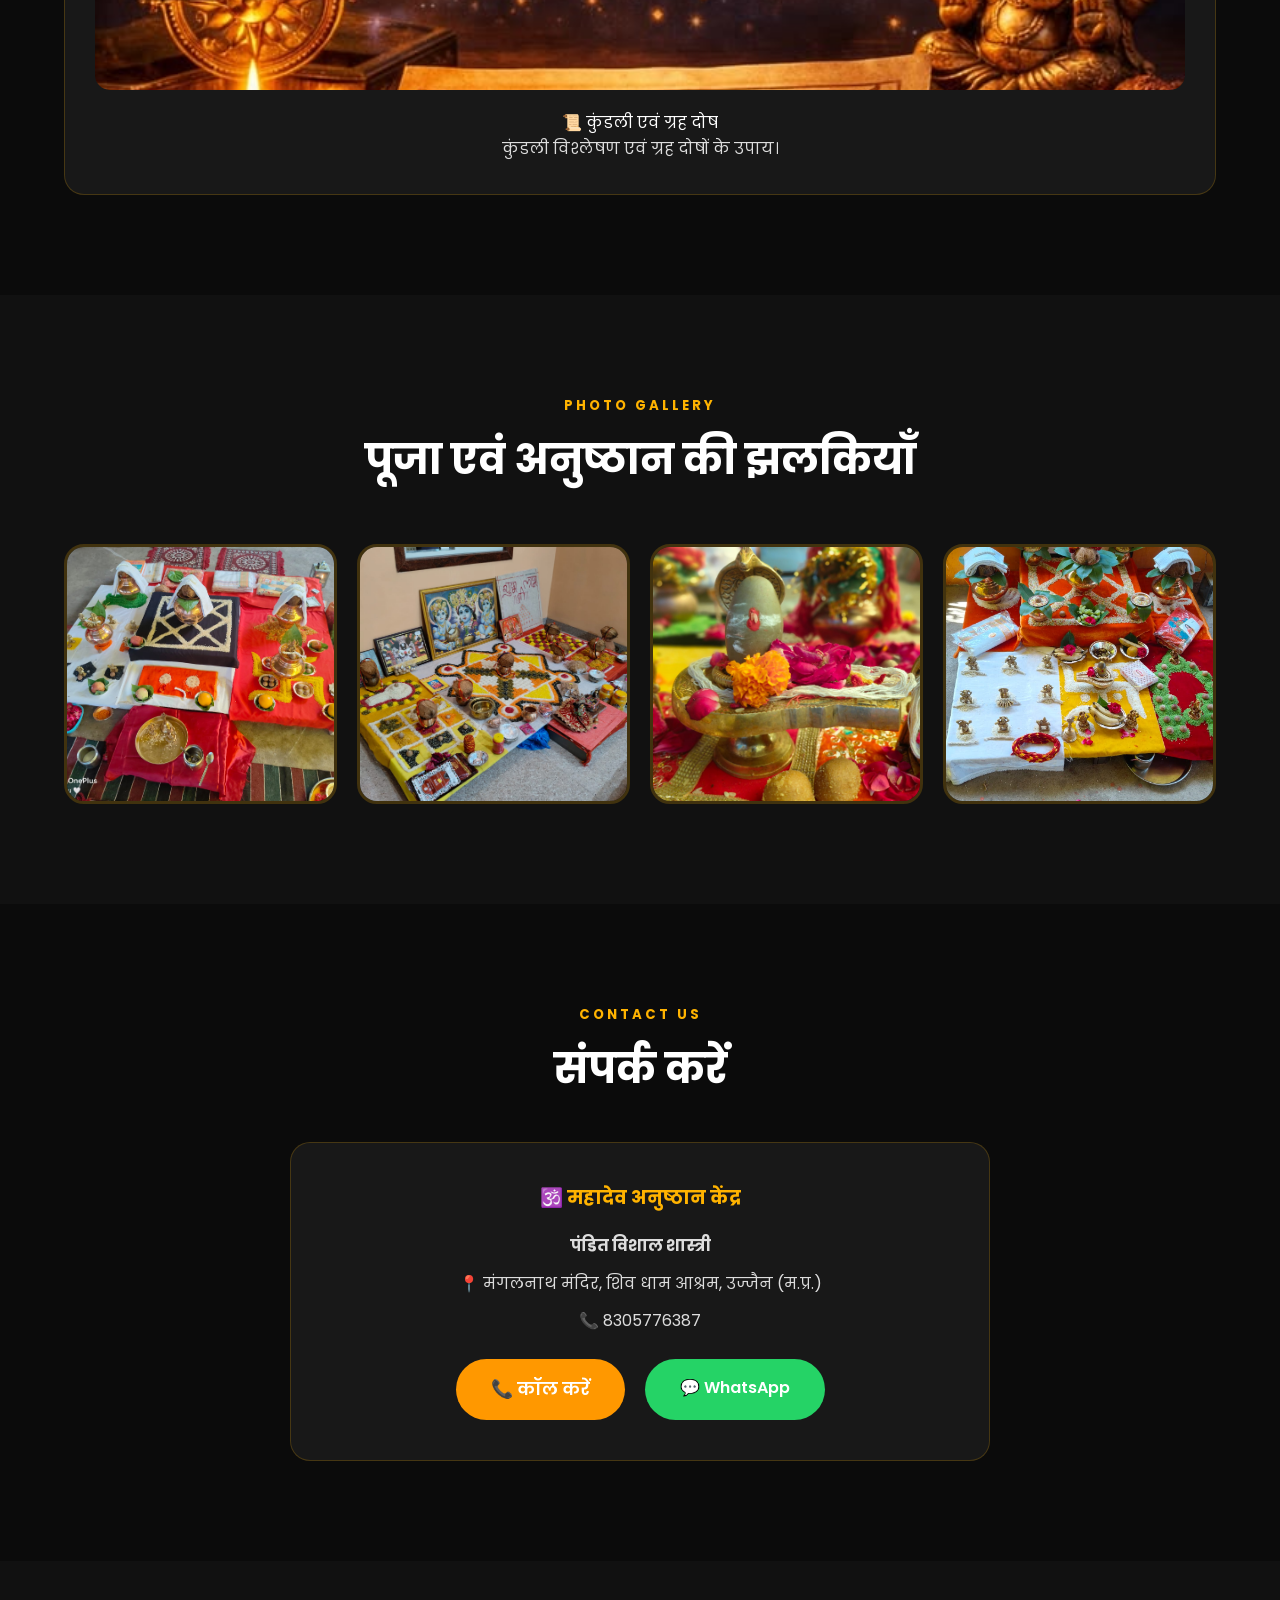
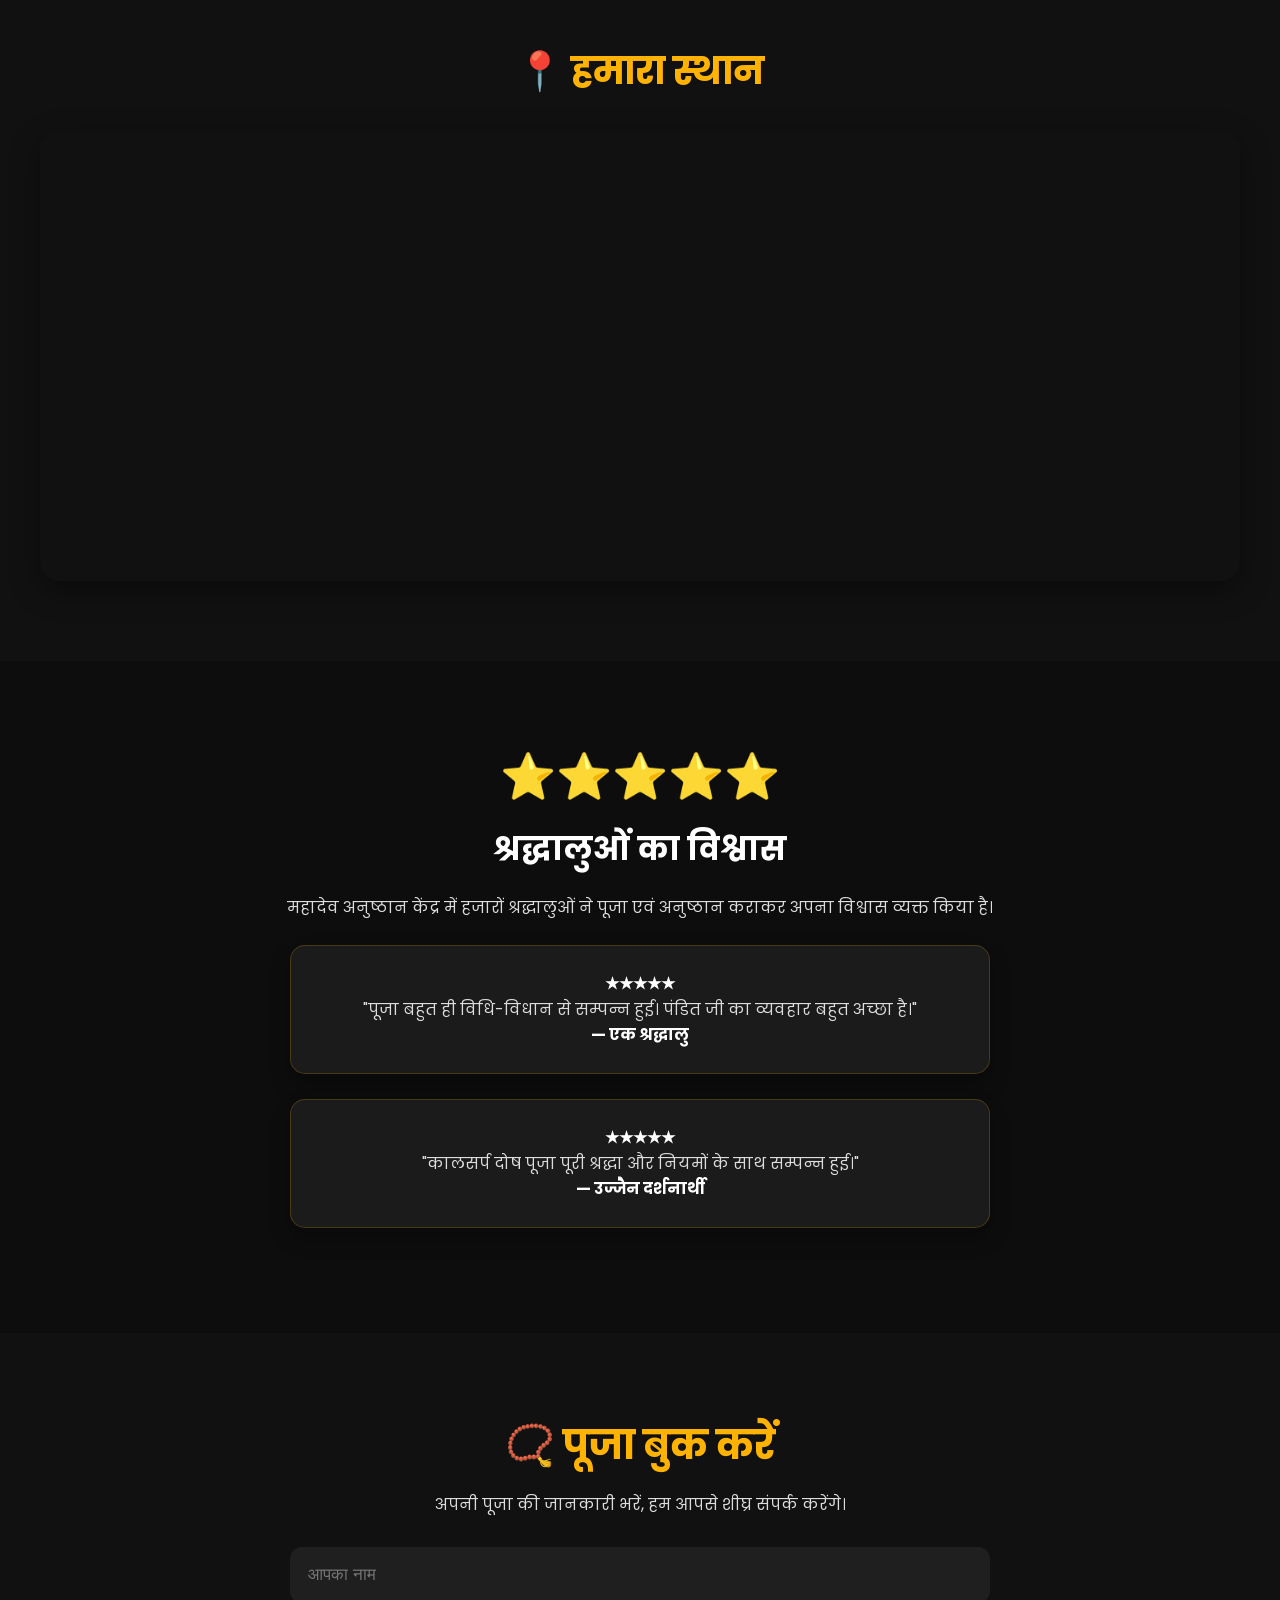
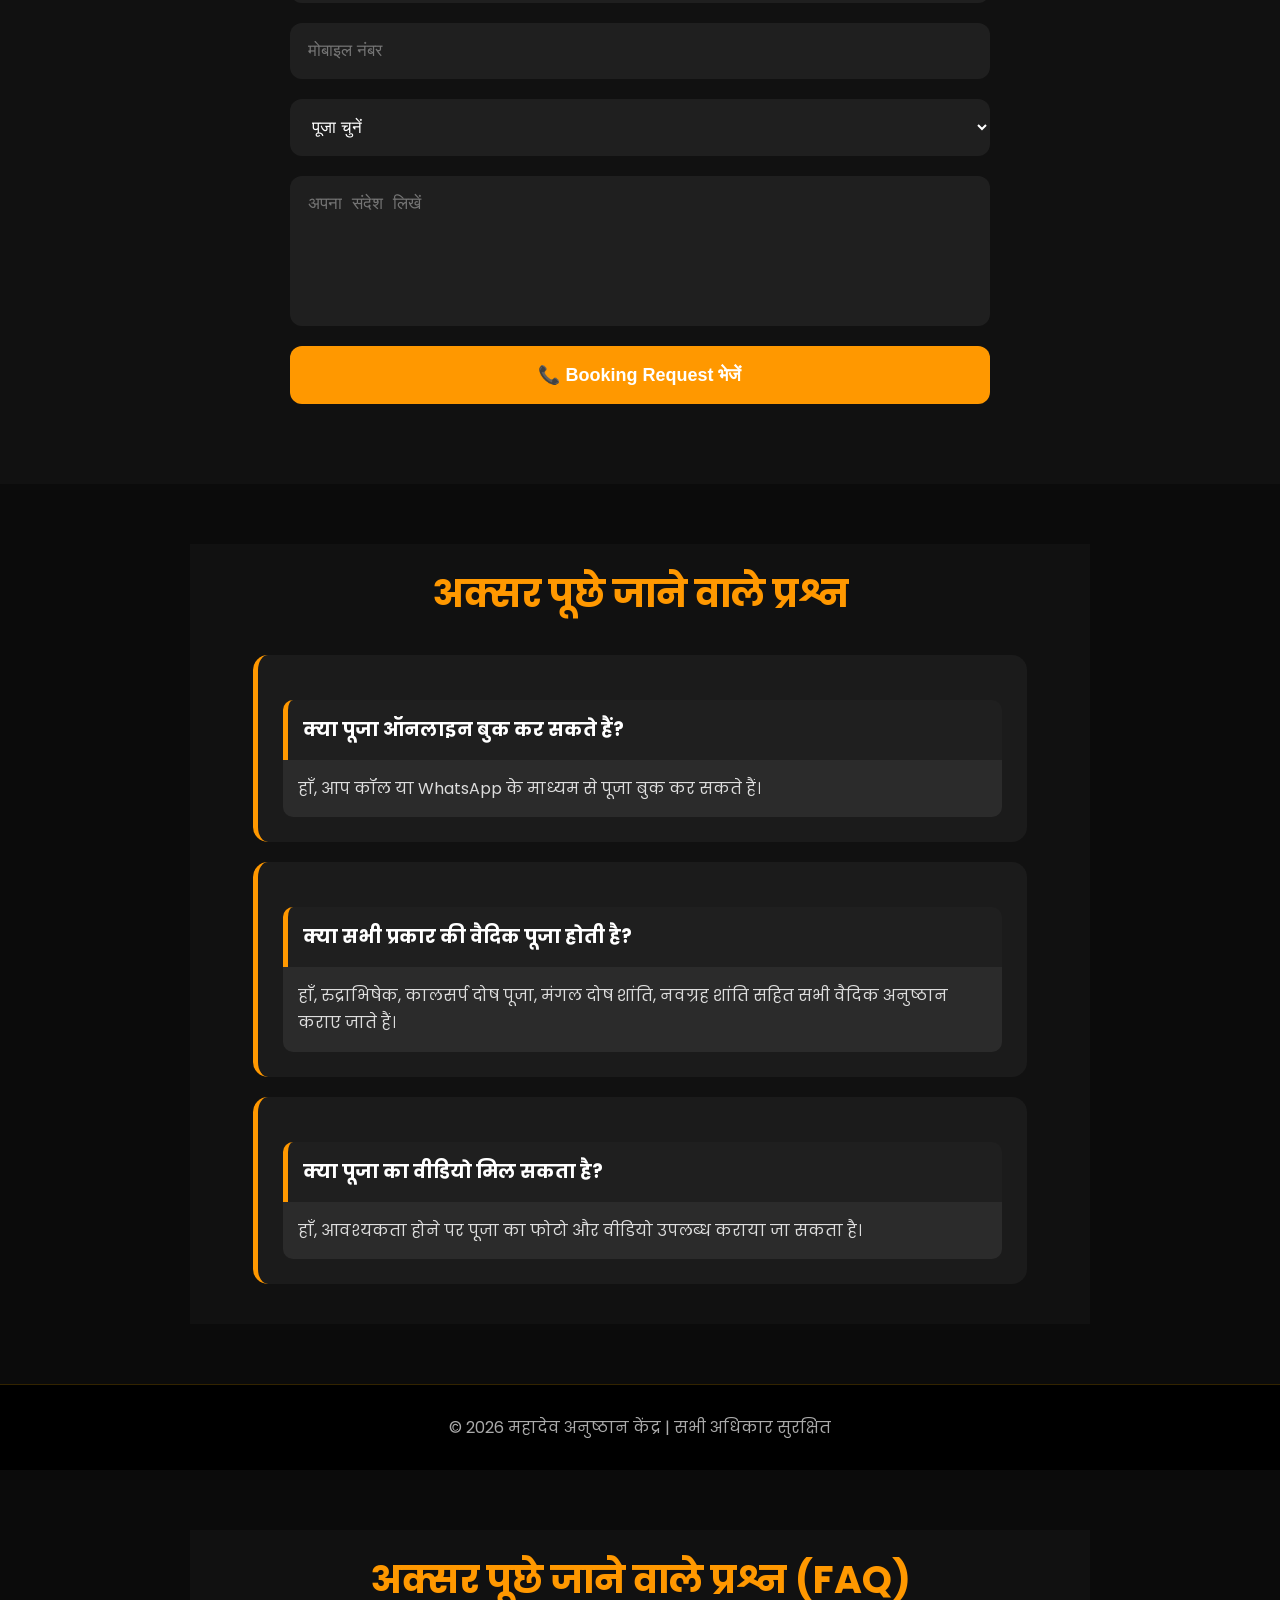
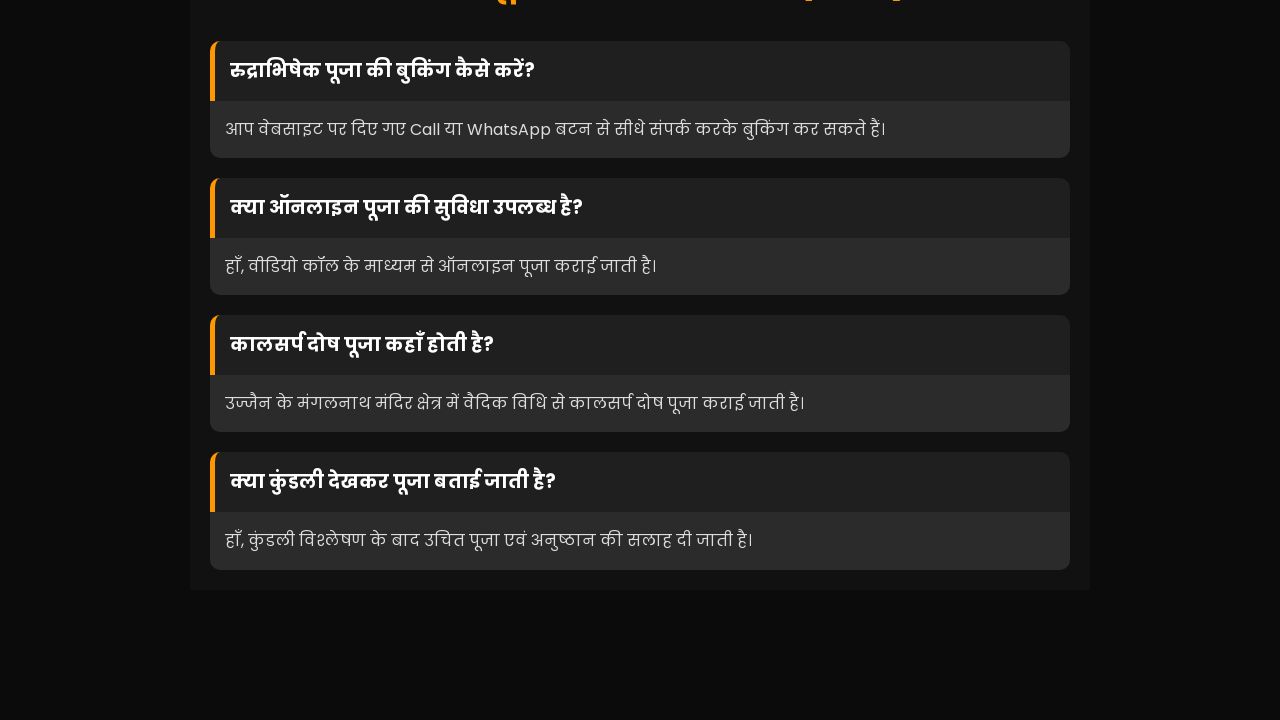
==== commit a2856dc5: "Update index.html" ====
--- a/index.html
+++ b/index.html
@@ -213,13 +213,13 @@
 
 <div class="gallery-grid">
 
-<img src="gallery1.jpg" alt="उज्जैन में रुद्राभिषेक पूजा"
-
-<img src="gallery2.jpg" alt="कालसर्प दोष पूजा उज्जैन"
-
-<img src="gallery3.jpg" alt="महादेव अनुष्ठान केंद्र उज्जैन"
-
-<img src="gallery4.jpg" alt="मंगलनाथ मंदिर पूजा अनुष्ठान"
+<img src="gallery1.jpg" alt="उज्जैन में रुद्राभिषेक पूजा">
+
+<img src="gallery2.jpg" alt="कालसर्प दोष पूजा उज्जैन">
+
+<img src="gallery3.jpg" alt="महादेव अनुष्ठान केंद्र उज्जैन">
+
+<img src="gallery4.jpg" alt="मंगलनाथ मंदिर पूजा अनुष्ठान">
 
 </div>
 
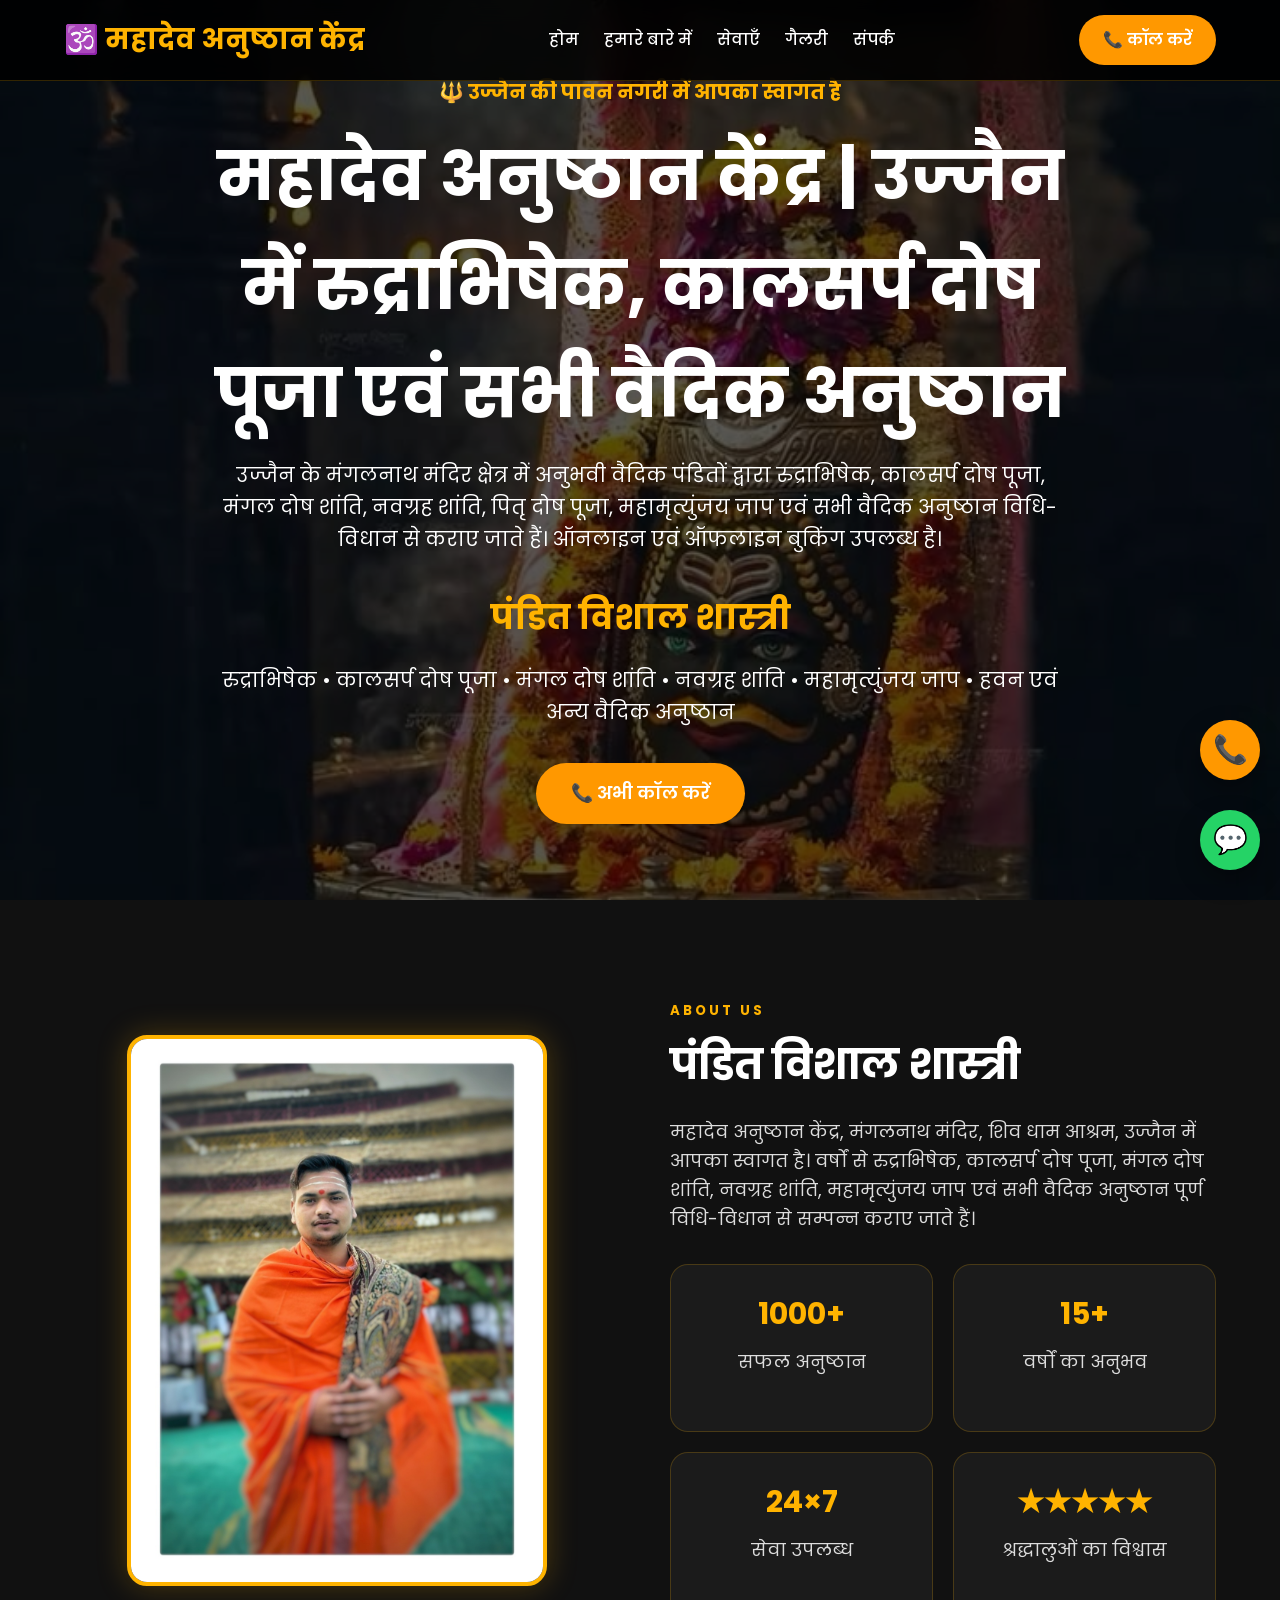
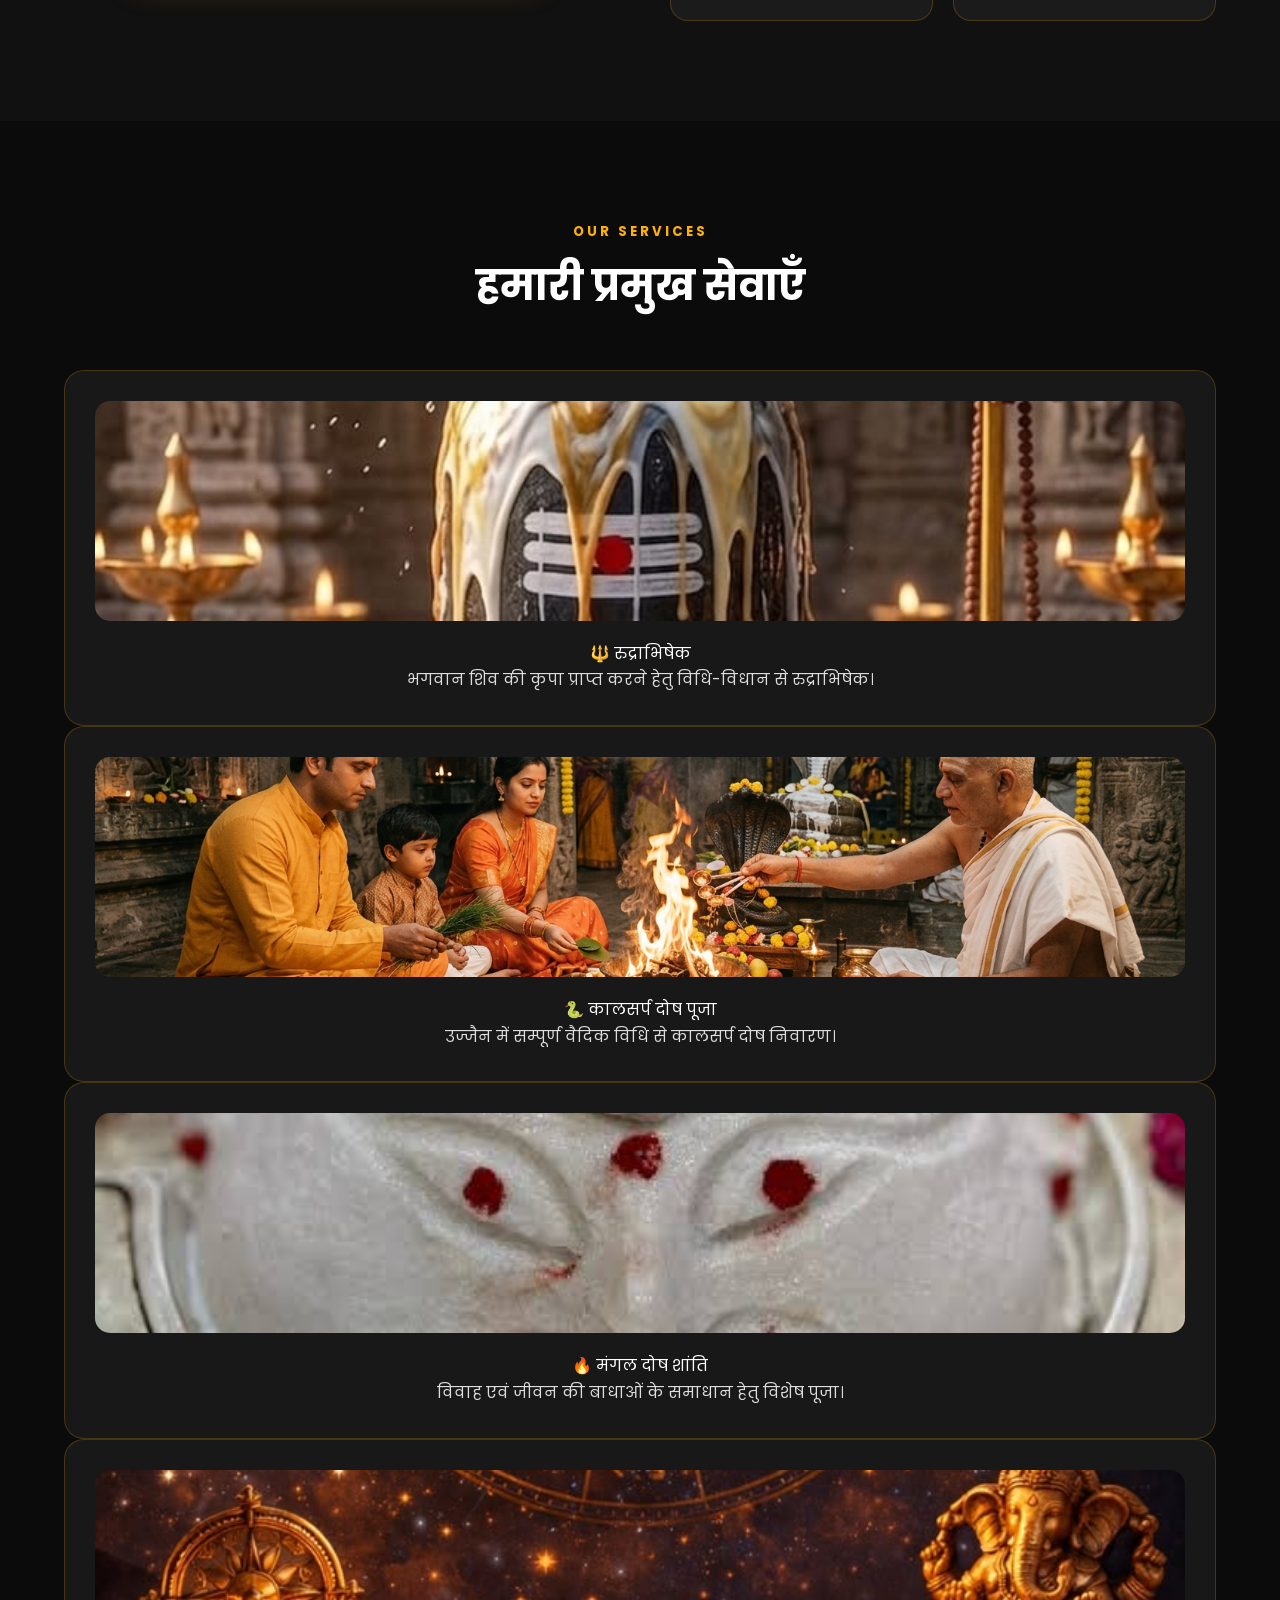
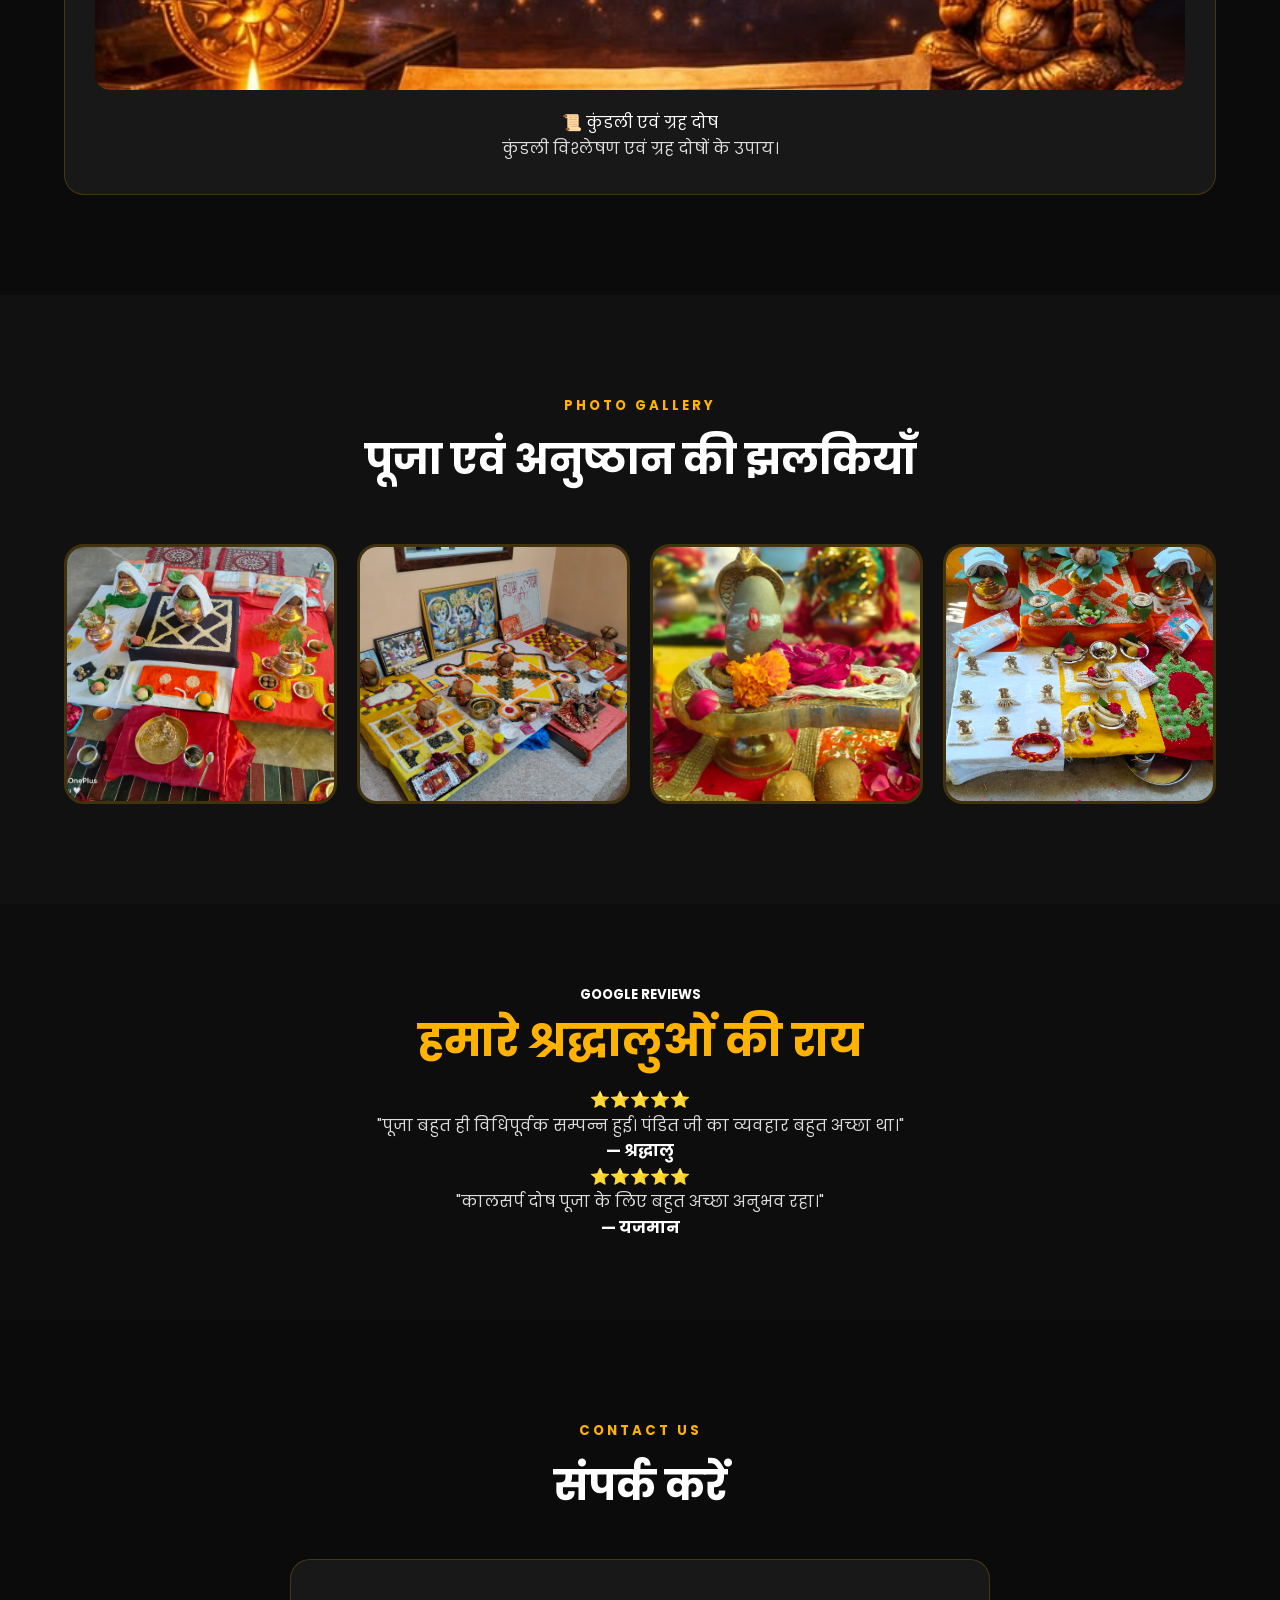
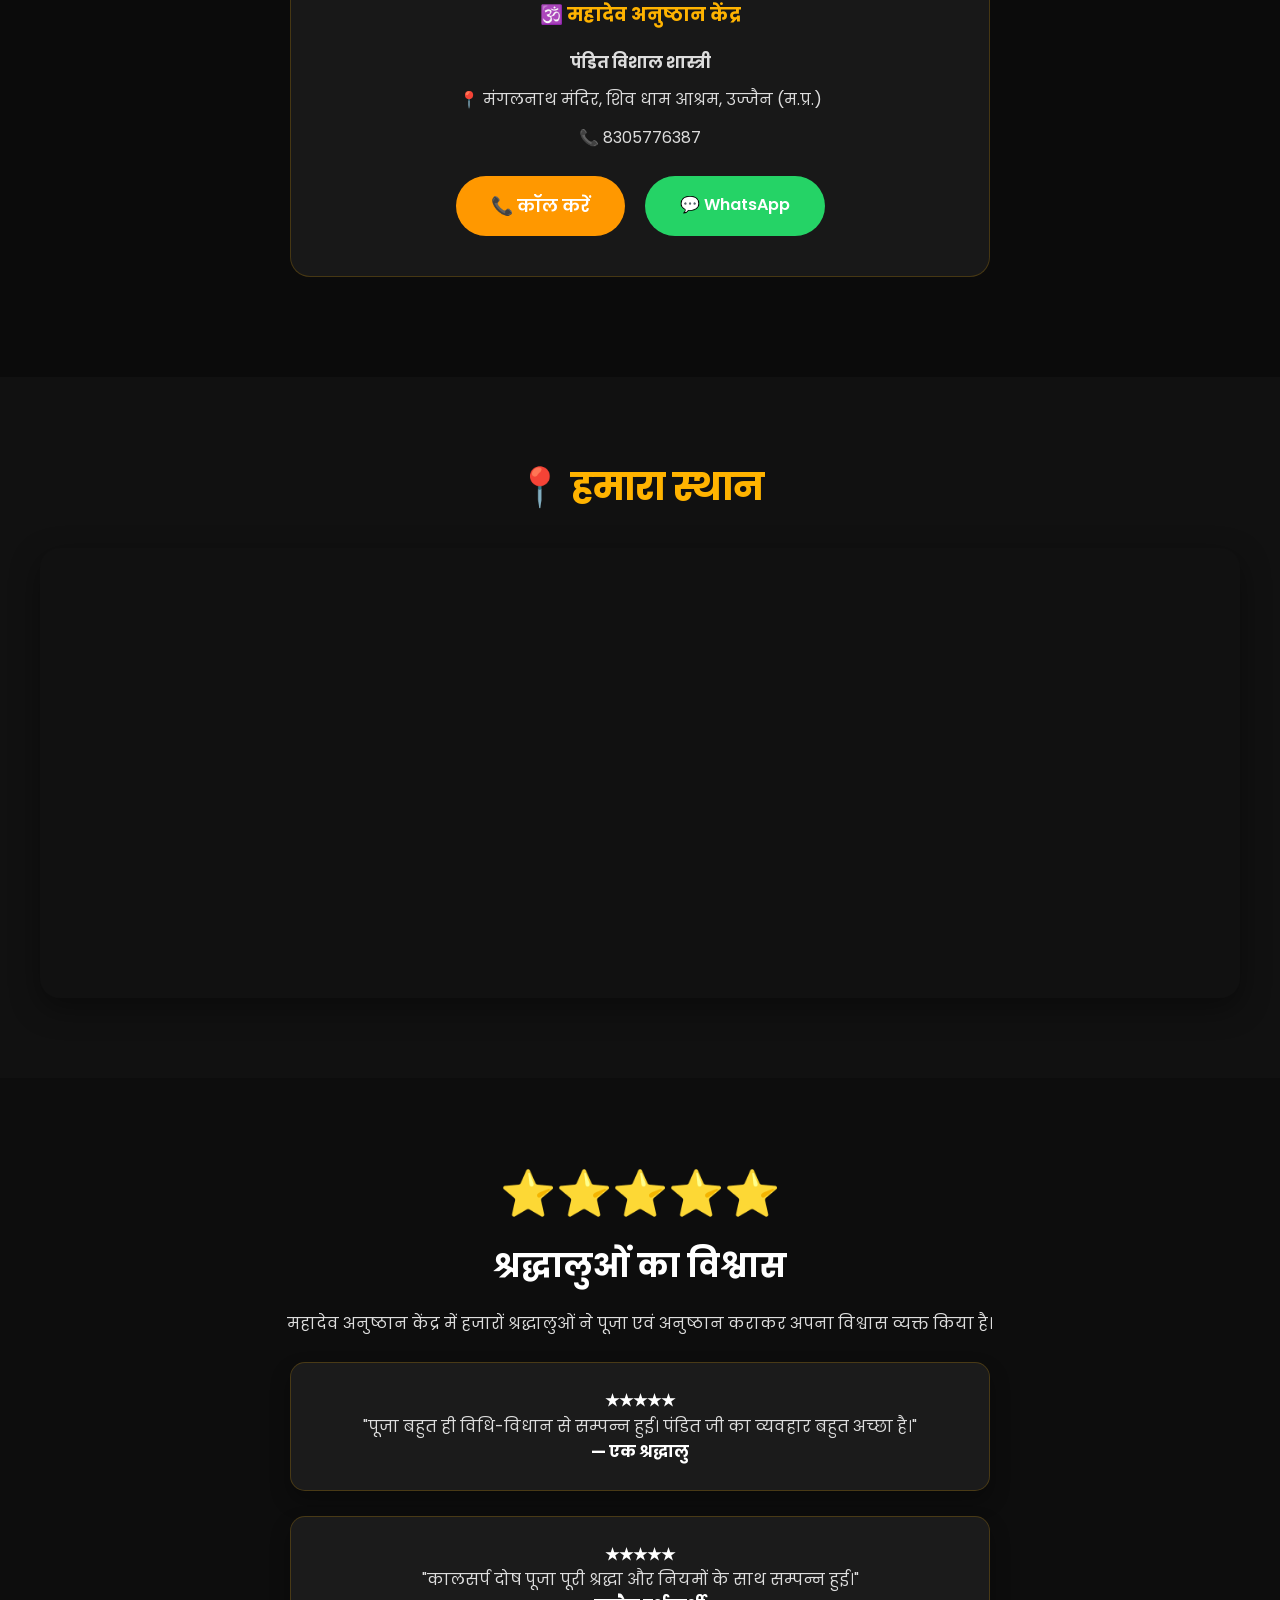
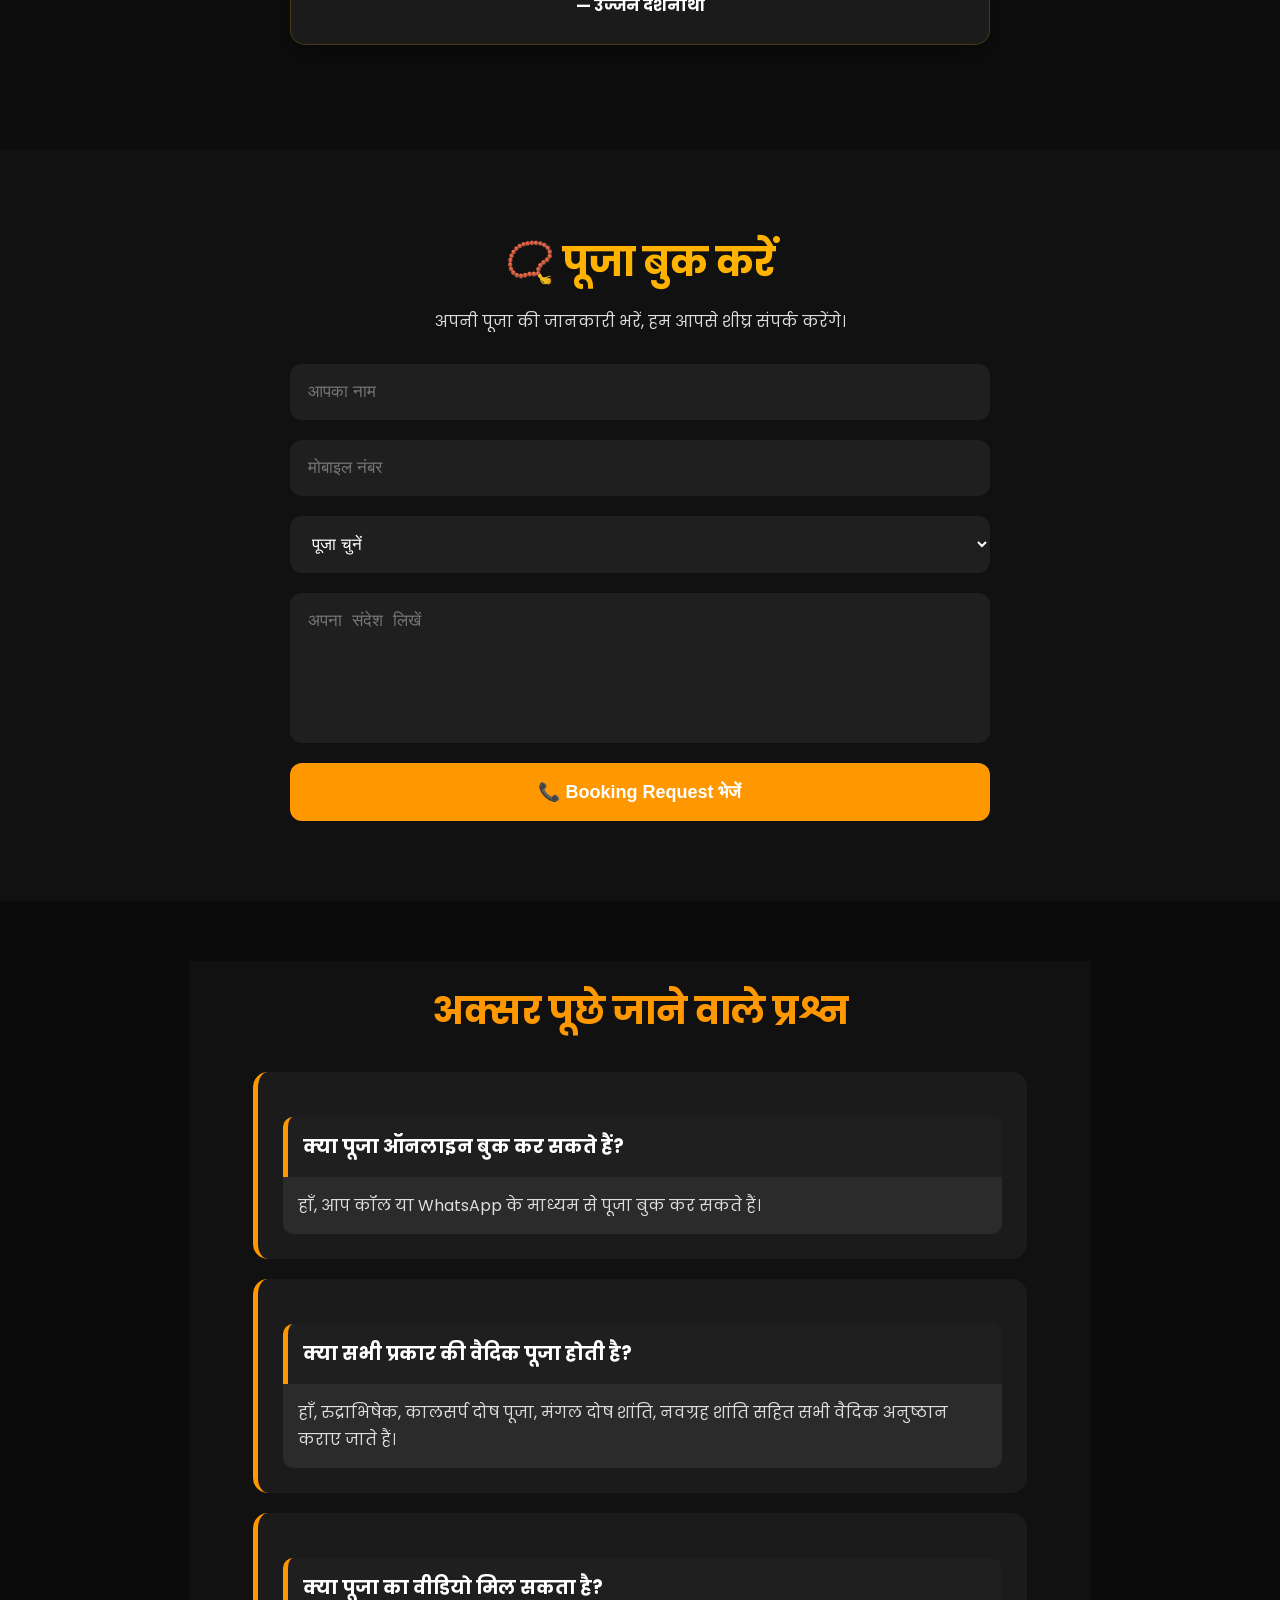
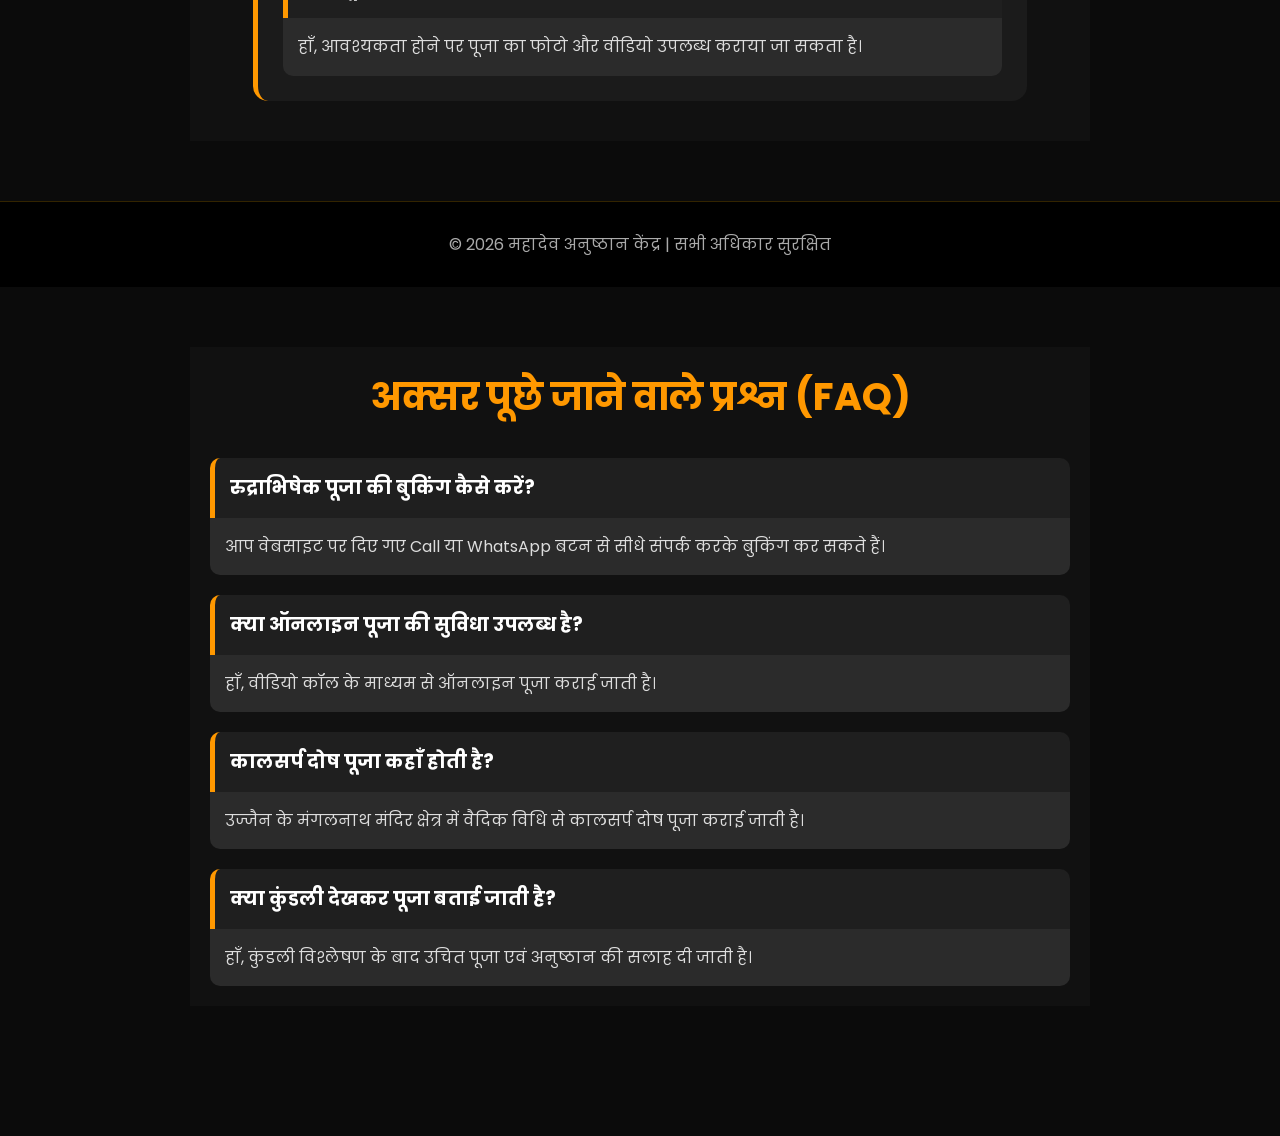
==== commit dae5d630: "Update index.html" ====
--- a/index.html
+++ b/index.html
@@ -226,7 +226,24 @@
 </div>
 
 </section>
-
+<section class="reviews">
+    <div class="container">
+        <h5>GOOGLE REVIEWS</h5>
+        <h2>हमारे श्रद्धालुओं की राय</h2>
+
+        <div class="review-card">
+            ⭐⭐⭐⭐⭐
+            <p>"पूजा बहुत ही विधिपूर्वक सम्पन्न हुई। पंडित जी का व्यवहार बहुत अच्छा था।"</p>
+            <h4>— श्रद्धालु</h4>
+        </div>
+
+        <div class="review-card">
+            ⭐⭐⭐⭐⭐
+            <p>"कालसर्प दोष पूजा के लिए बहुत अच्छा अनुभव रहा।"</p>
+            <h4>— यजमान</h4>
+        </div>
+    </div>
+</section>
 <!-- CONTACT -->
 
 <section class="contact" id="contact">
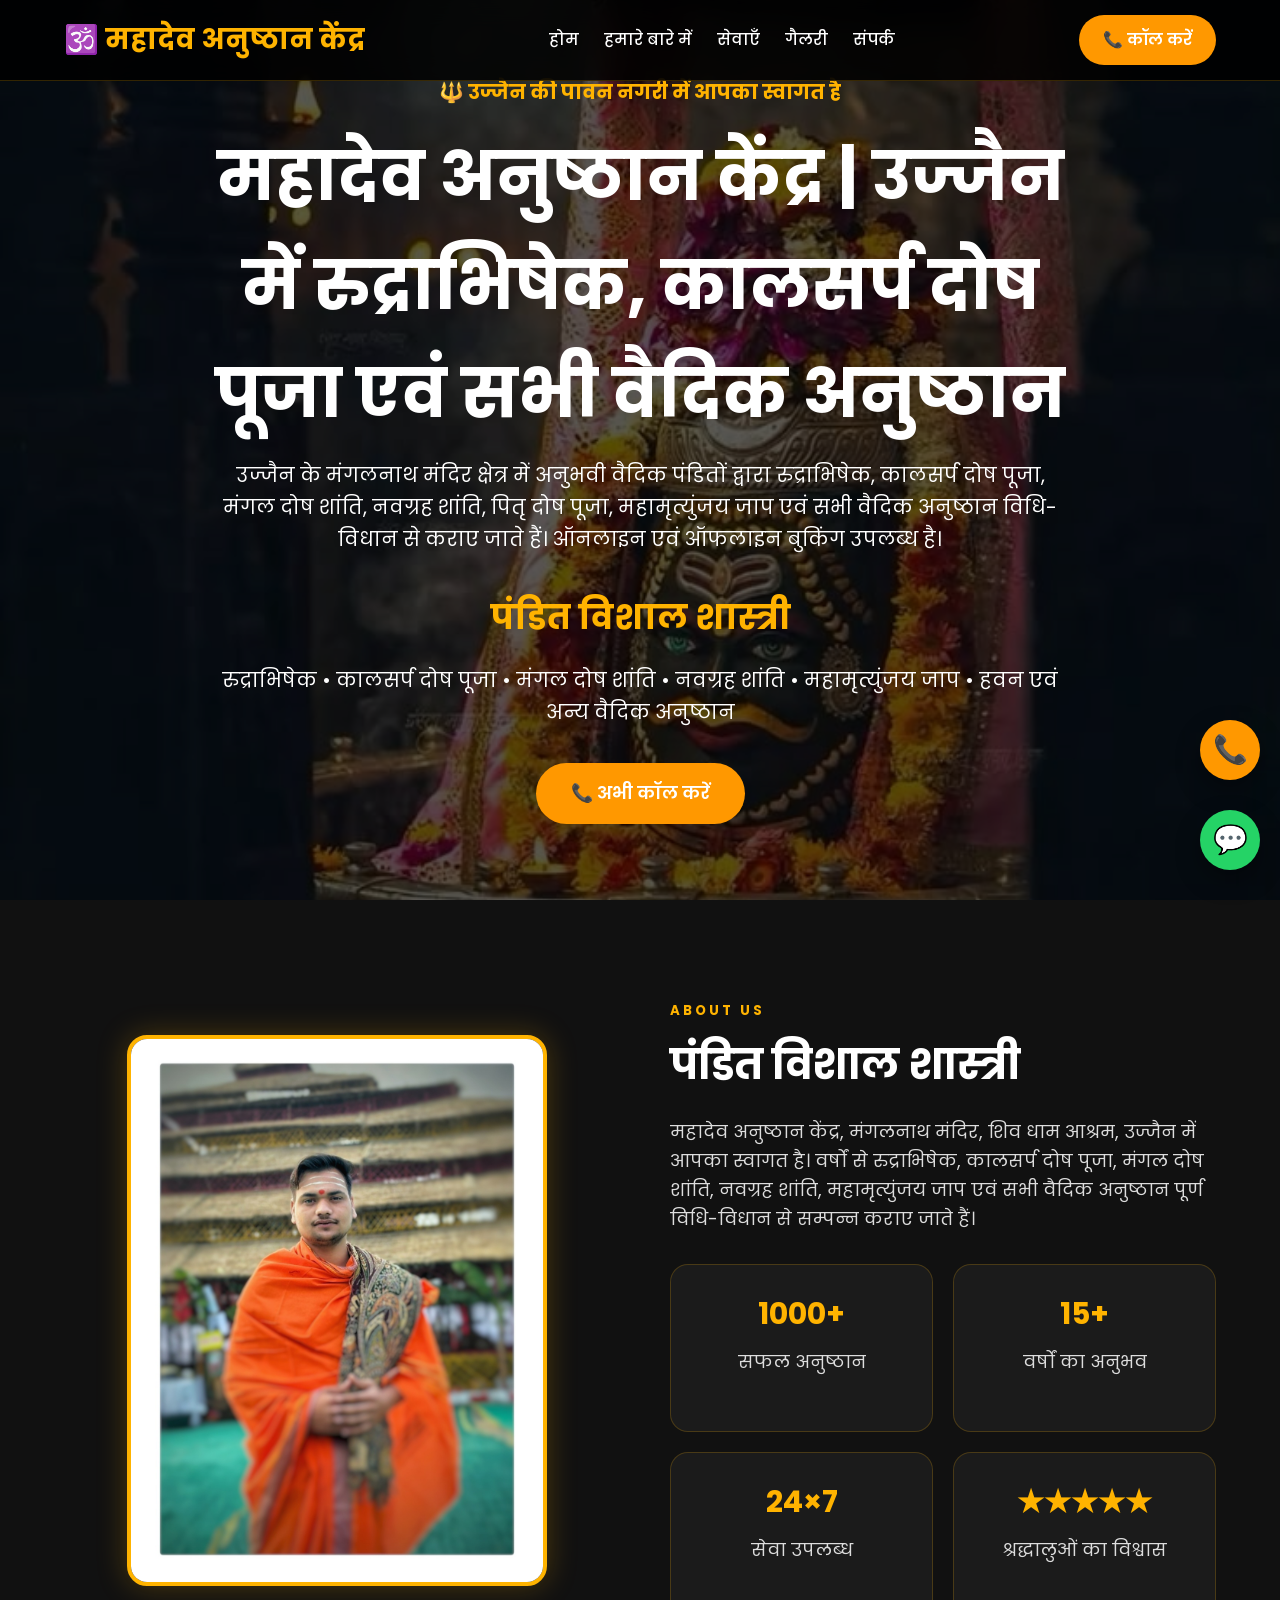
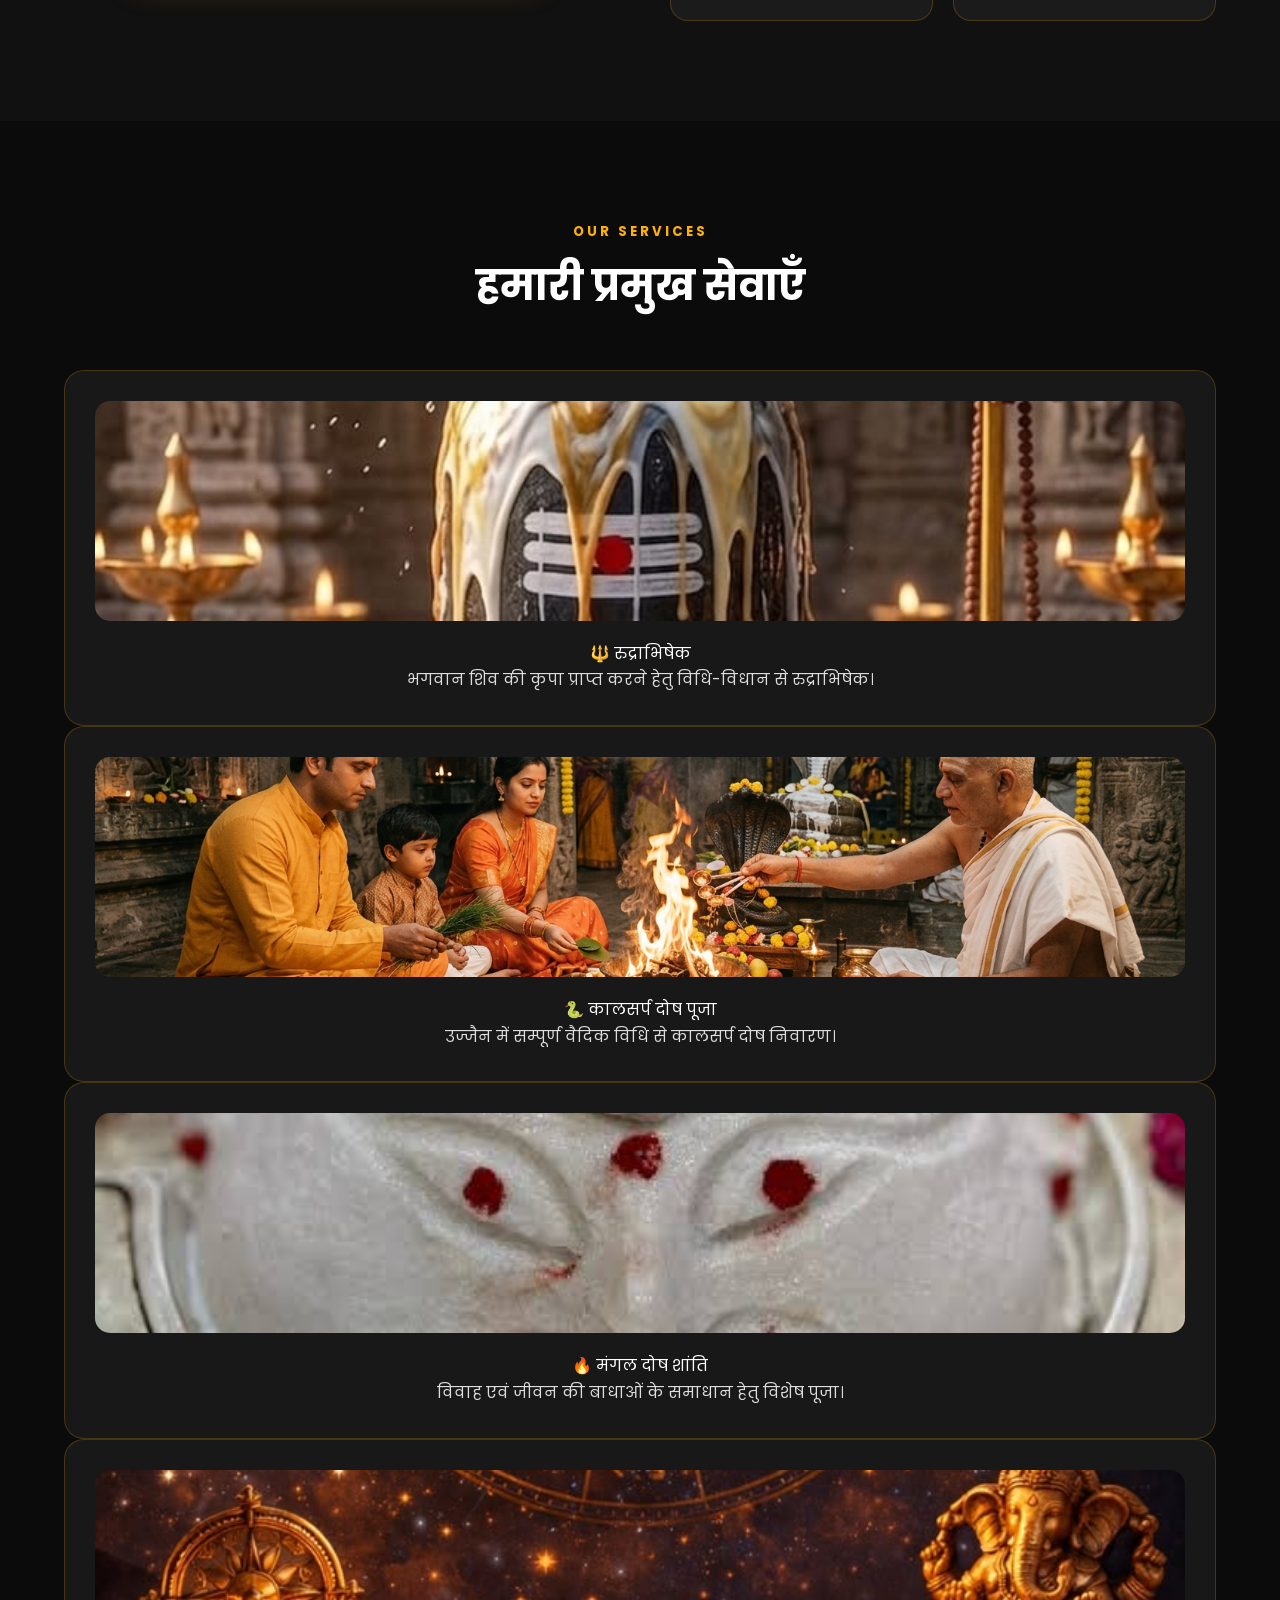
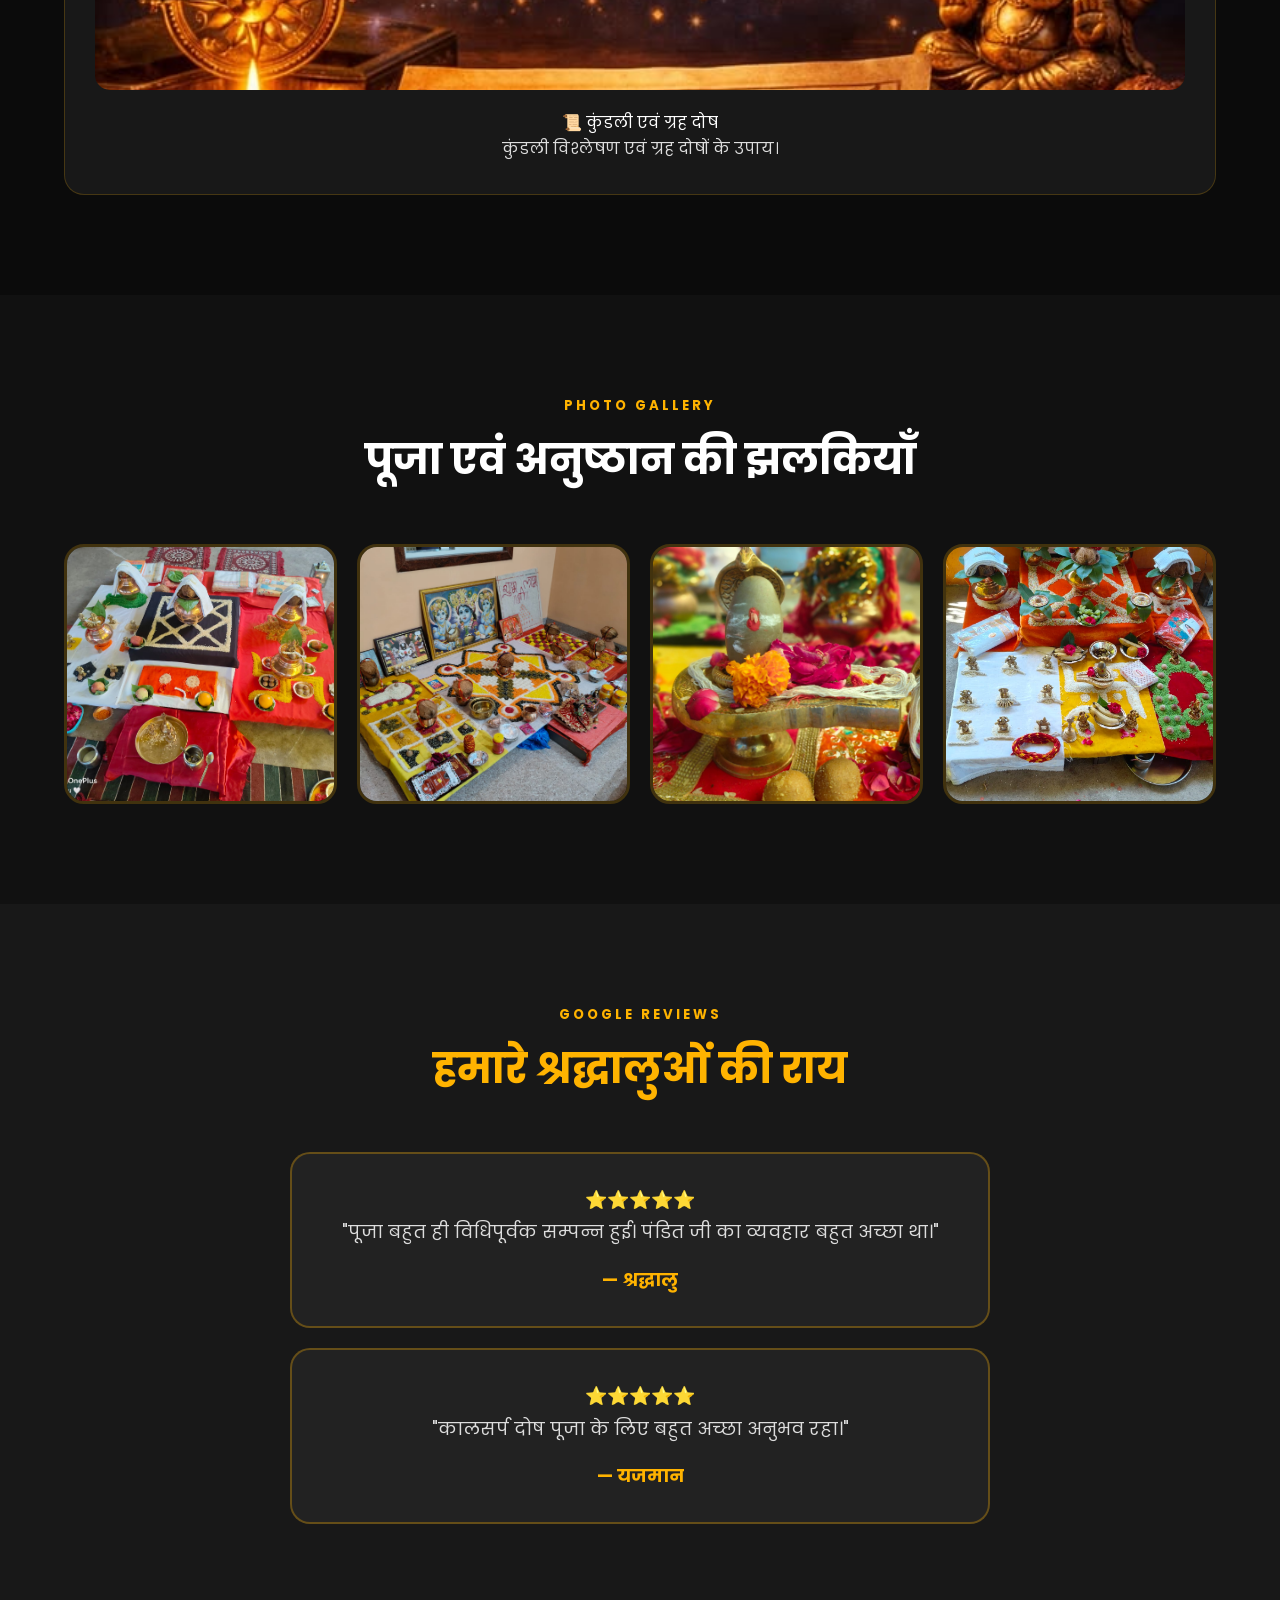
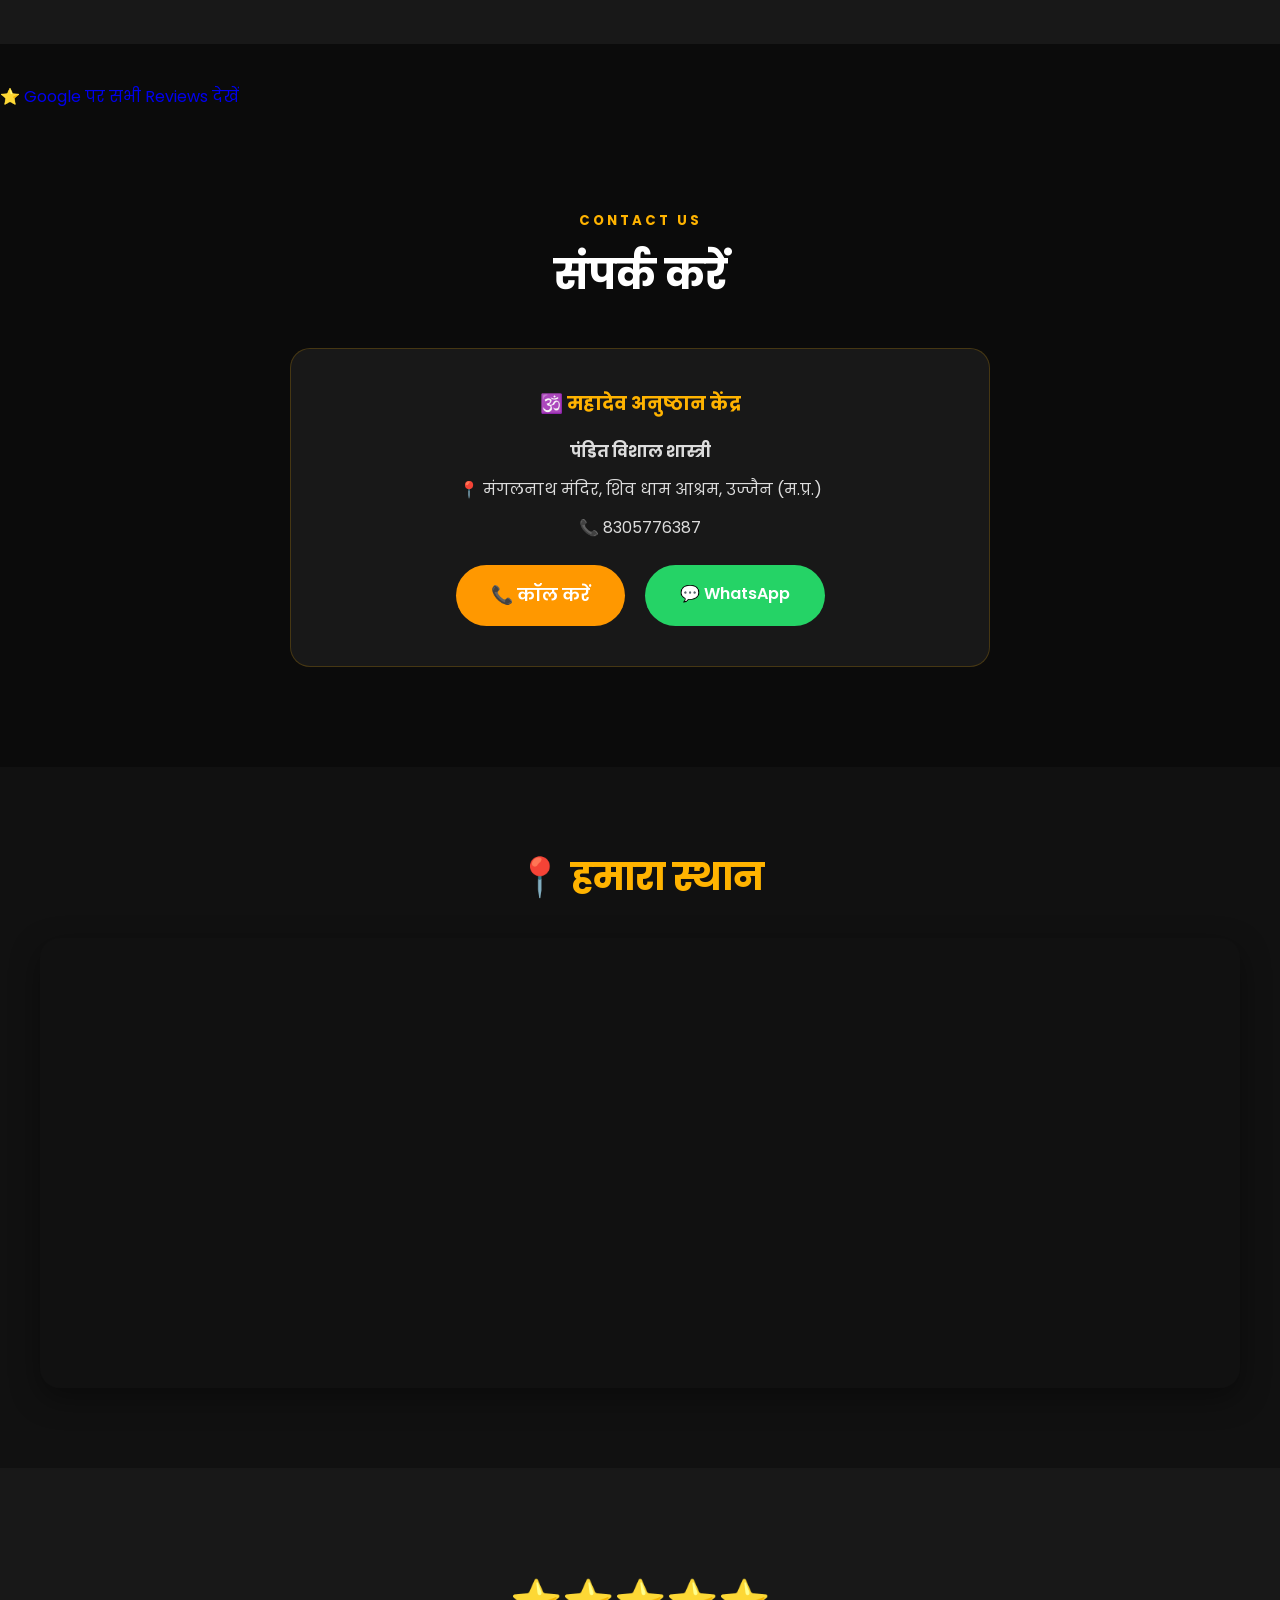
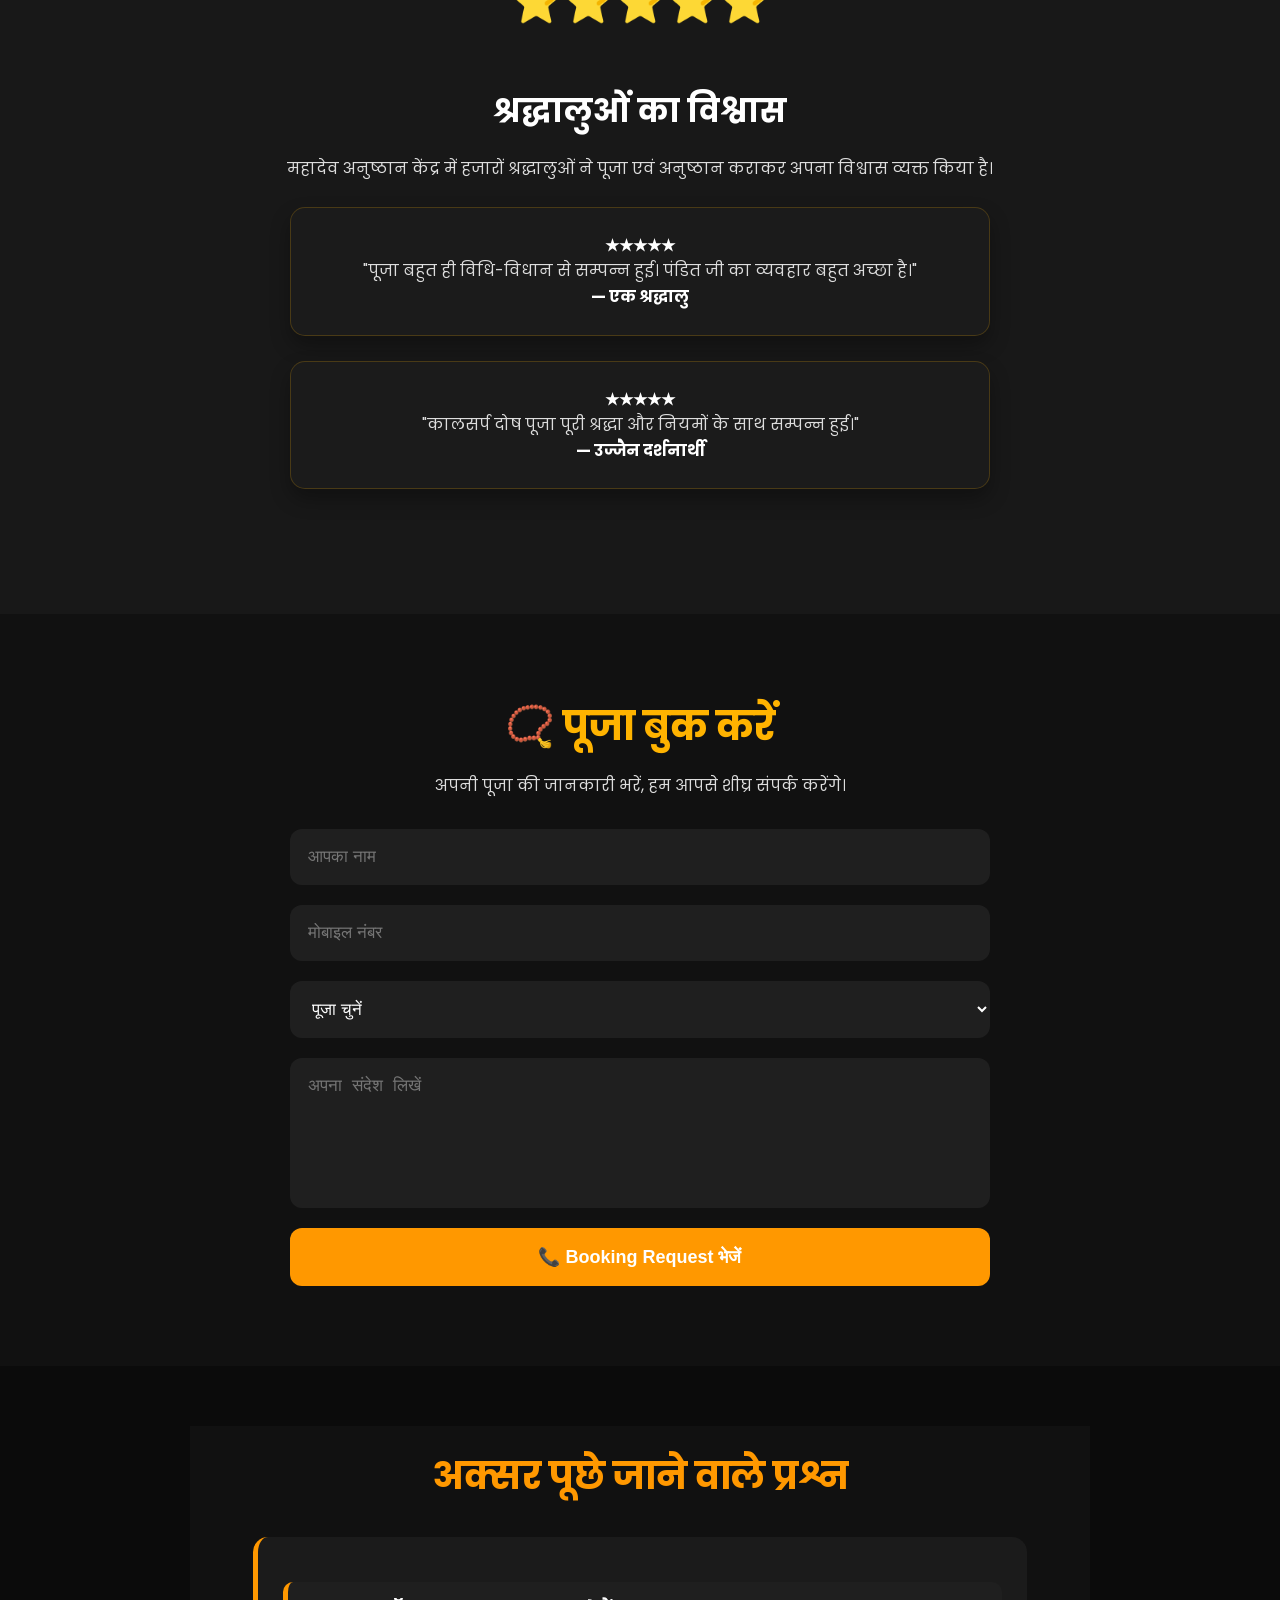
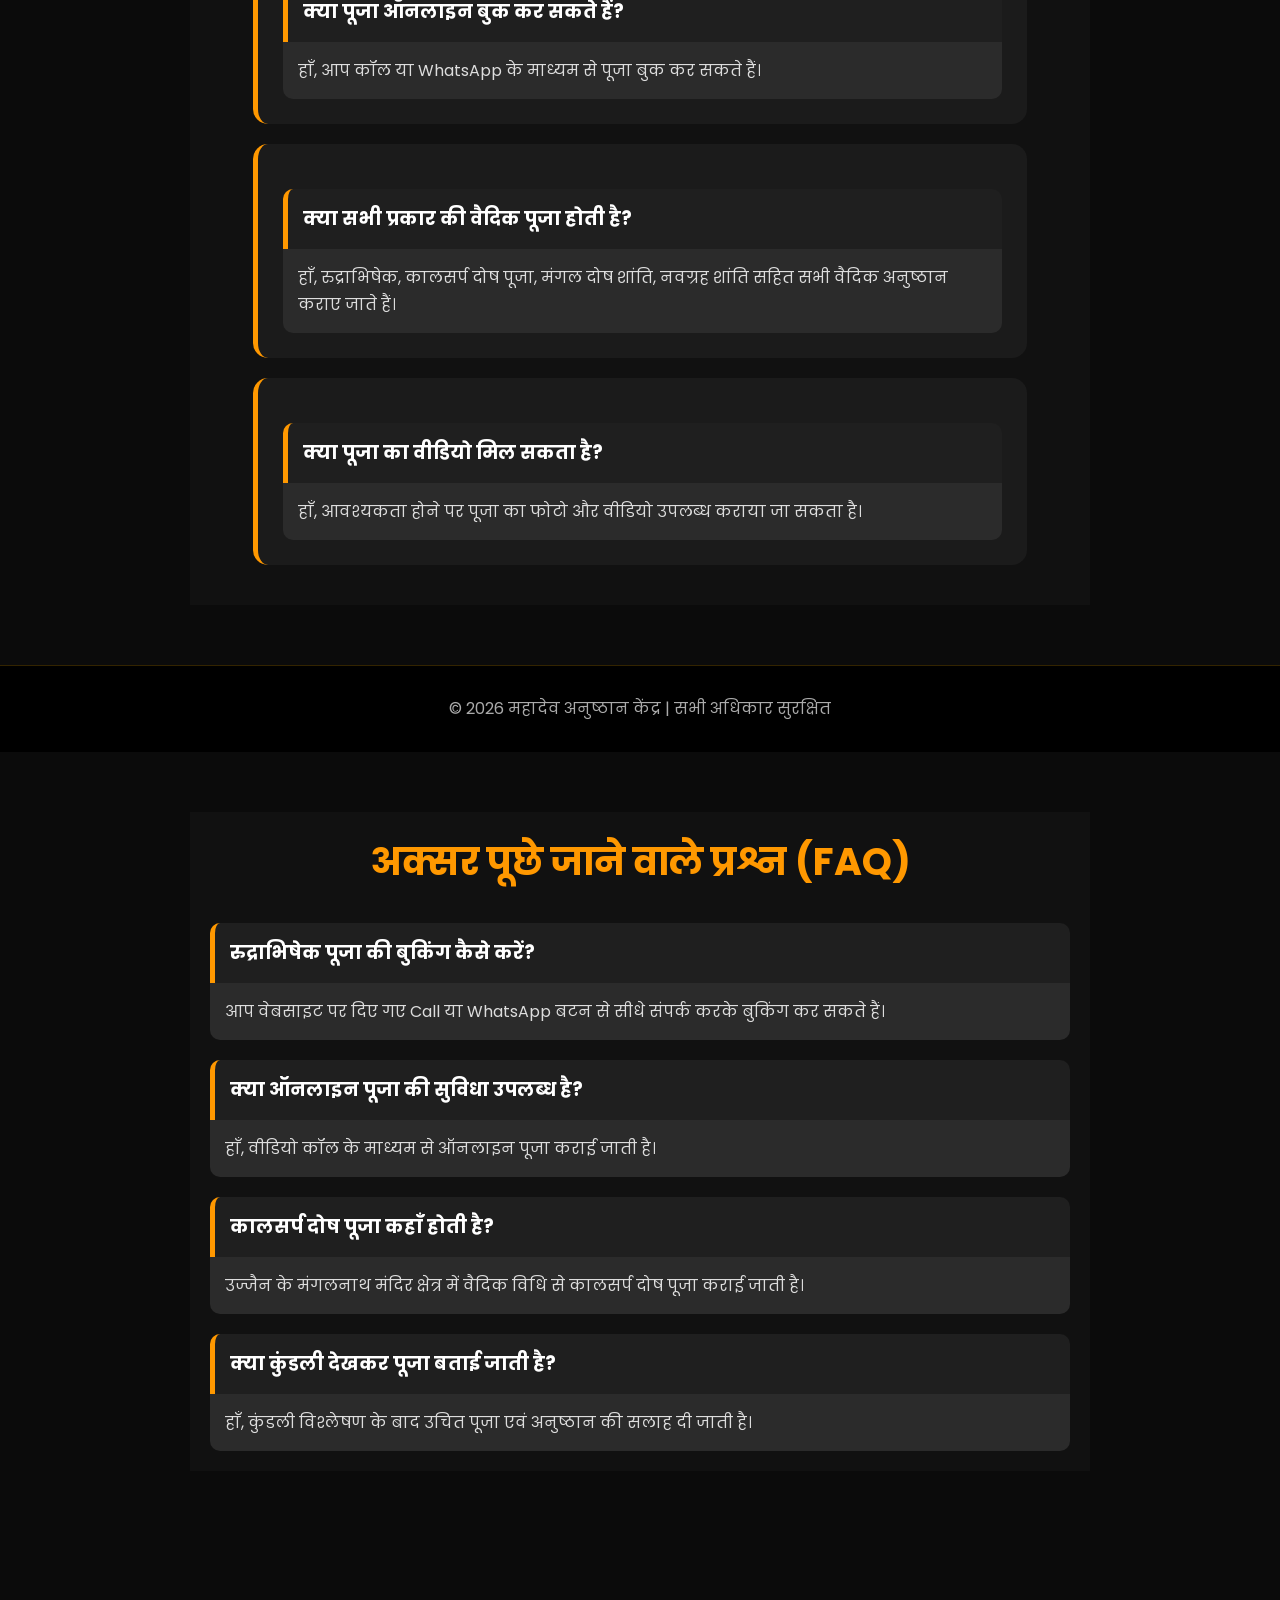
==== commit d2609fda: "Update index.html" ====
--- a/index.html
+++ b/index.html
@@ -244,6 +244,13 @@
         </div>
     </div>
 </section>
+  <div style="margin-top:40px;">
+    <a href="https://maps.app.goo.gl/sXL48LdngC2xCYHZ9?g_st=ac"
+       target="_blank"
+       class="btn">
+       ⭐ Google पर सभी Reviews देखें
+    </a>
+  </div>
 <!-- CONTACT -->
 
 <section class="contact" id="contact">
--- a/style.css
+++ b/style.css
@@ -701,3 +701,40 @@
     margin-top:0;
     line-height:1.7;
 }
+/* ===========================
+   GOOGLE REVIEWS
+=========================== */
+
+.reviews{
+    padding:100px 0;
+    background:#181818;
+    text-align:center;
+}
+
+.reviews h5{
+    color:#ffb300;
+    letter-spacing:3px;
+    margin-bottom:10px;
+}
+
+.reviews h2{
+    font-size:42px;
+    margin-bottom:50px;
+}
+
+.review-card{
+    max-width:700px;
+    margin:20px auto;
+    background:#222;
+    padding:30px;
+    border-radius:20px;
+    border:2px solid rgba(255,179,0,.3);
+    color:#fff;
+    font-size:18px;
+    line-height:1.8;
+}
+
+.review-card h4{
+    color:#ffb300;
+    margin-top:15px;
+}
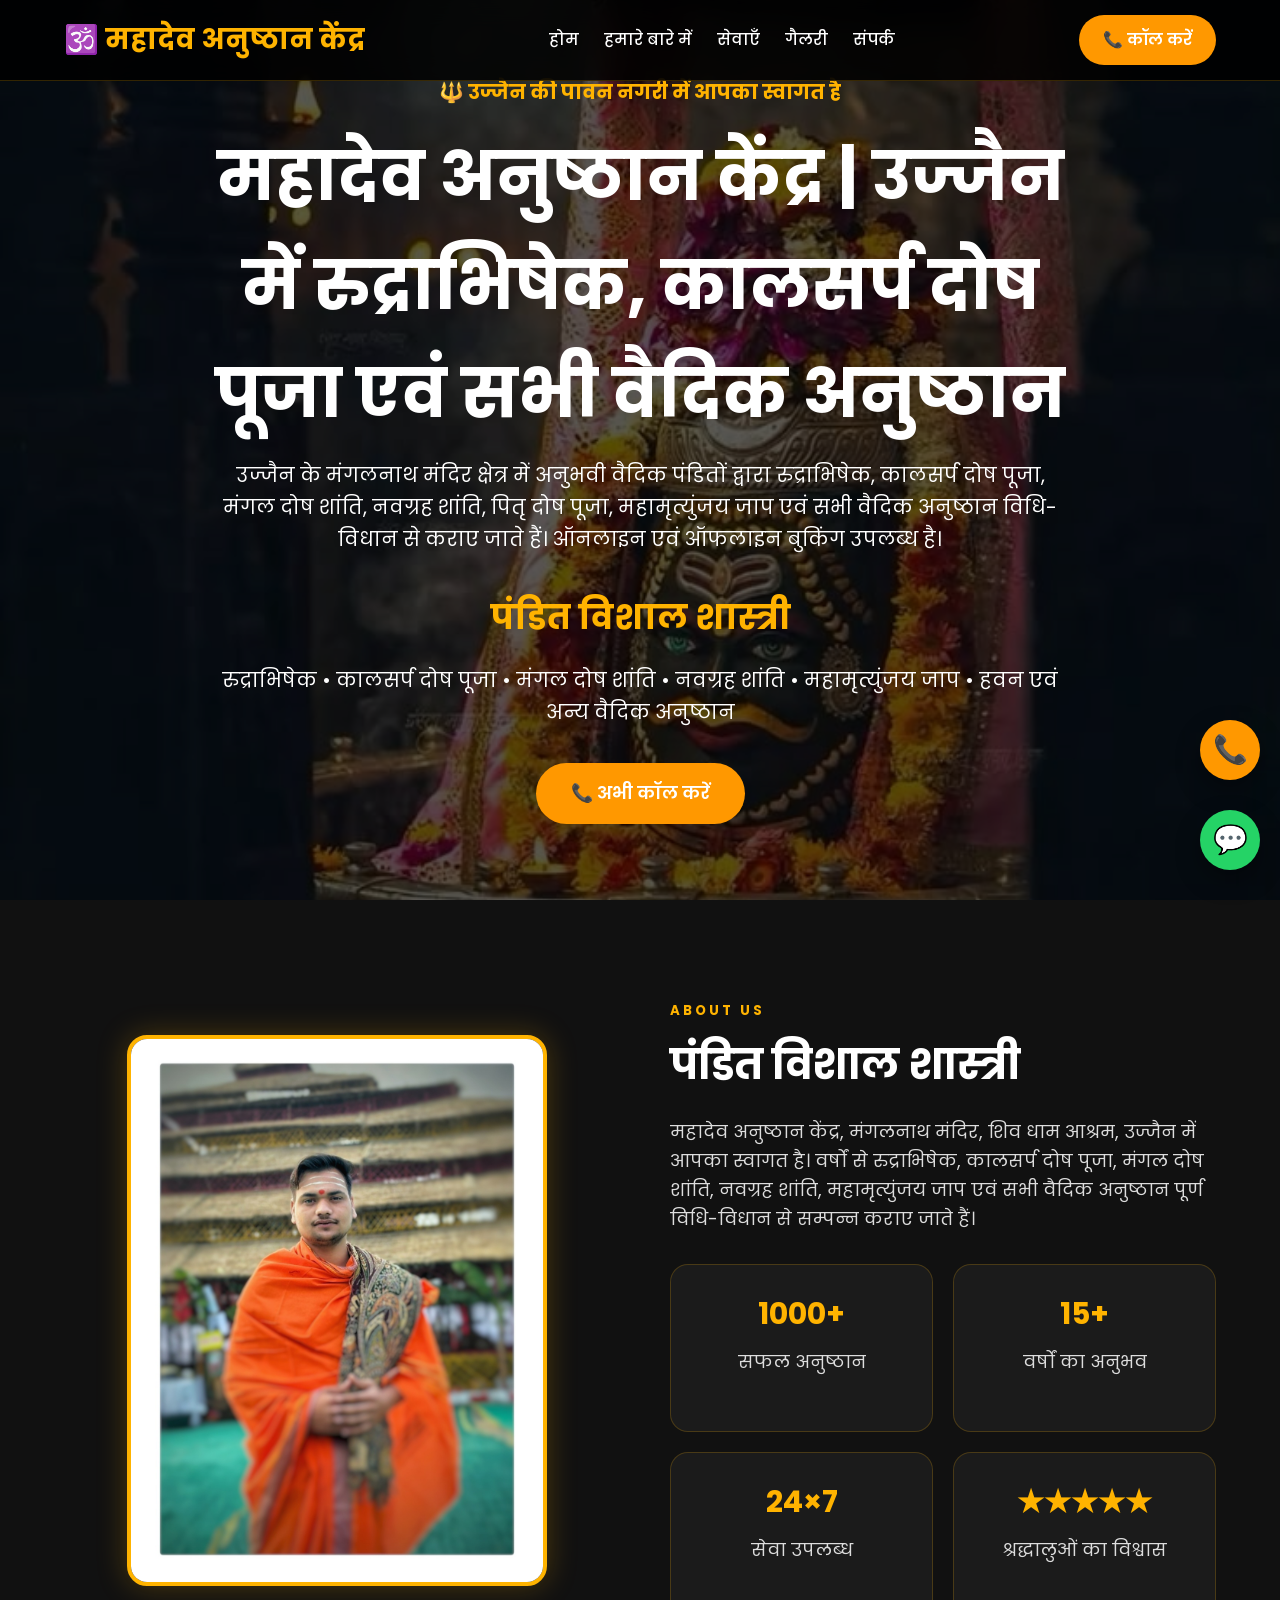
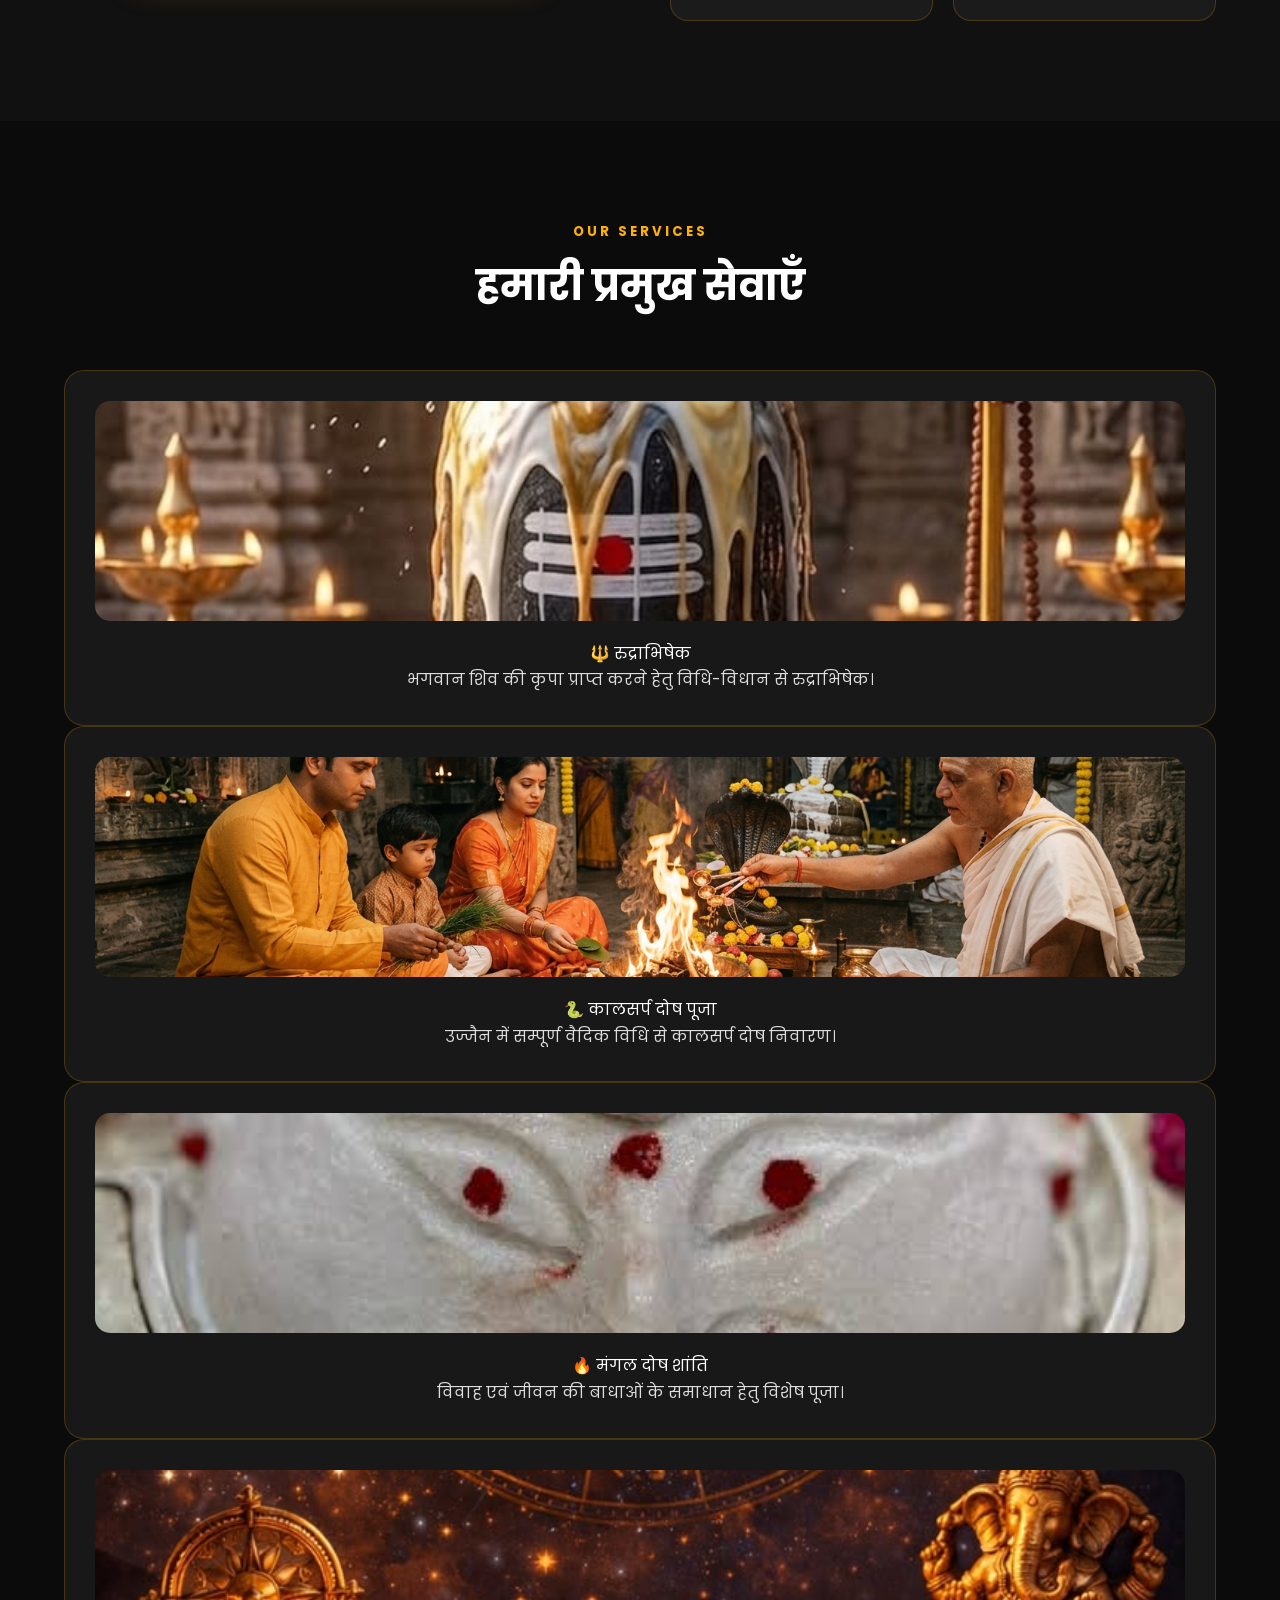
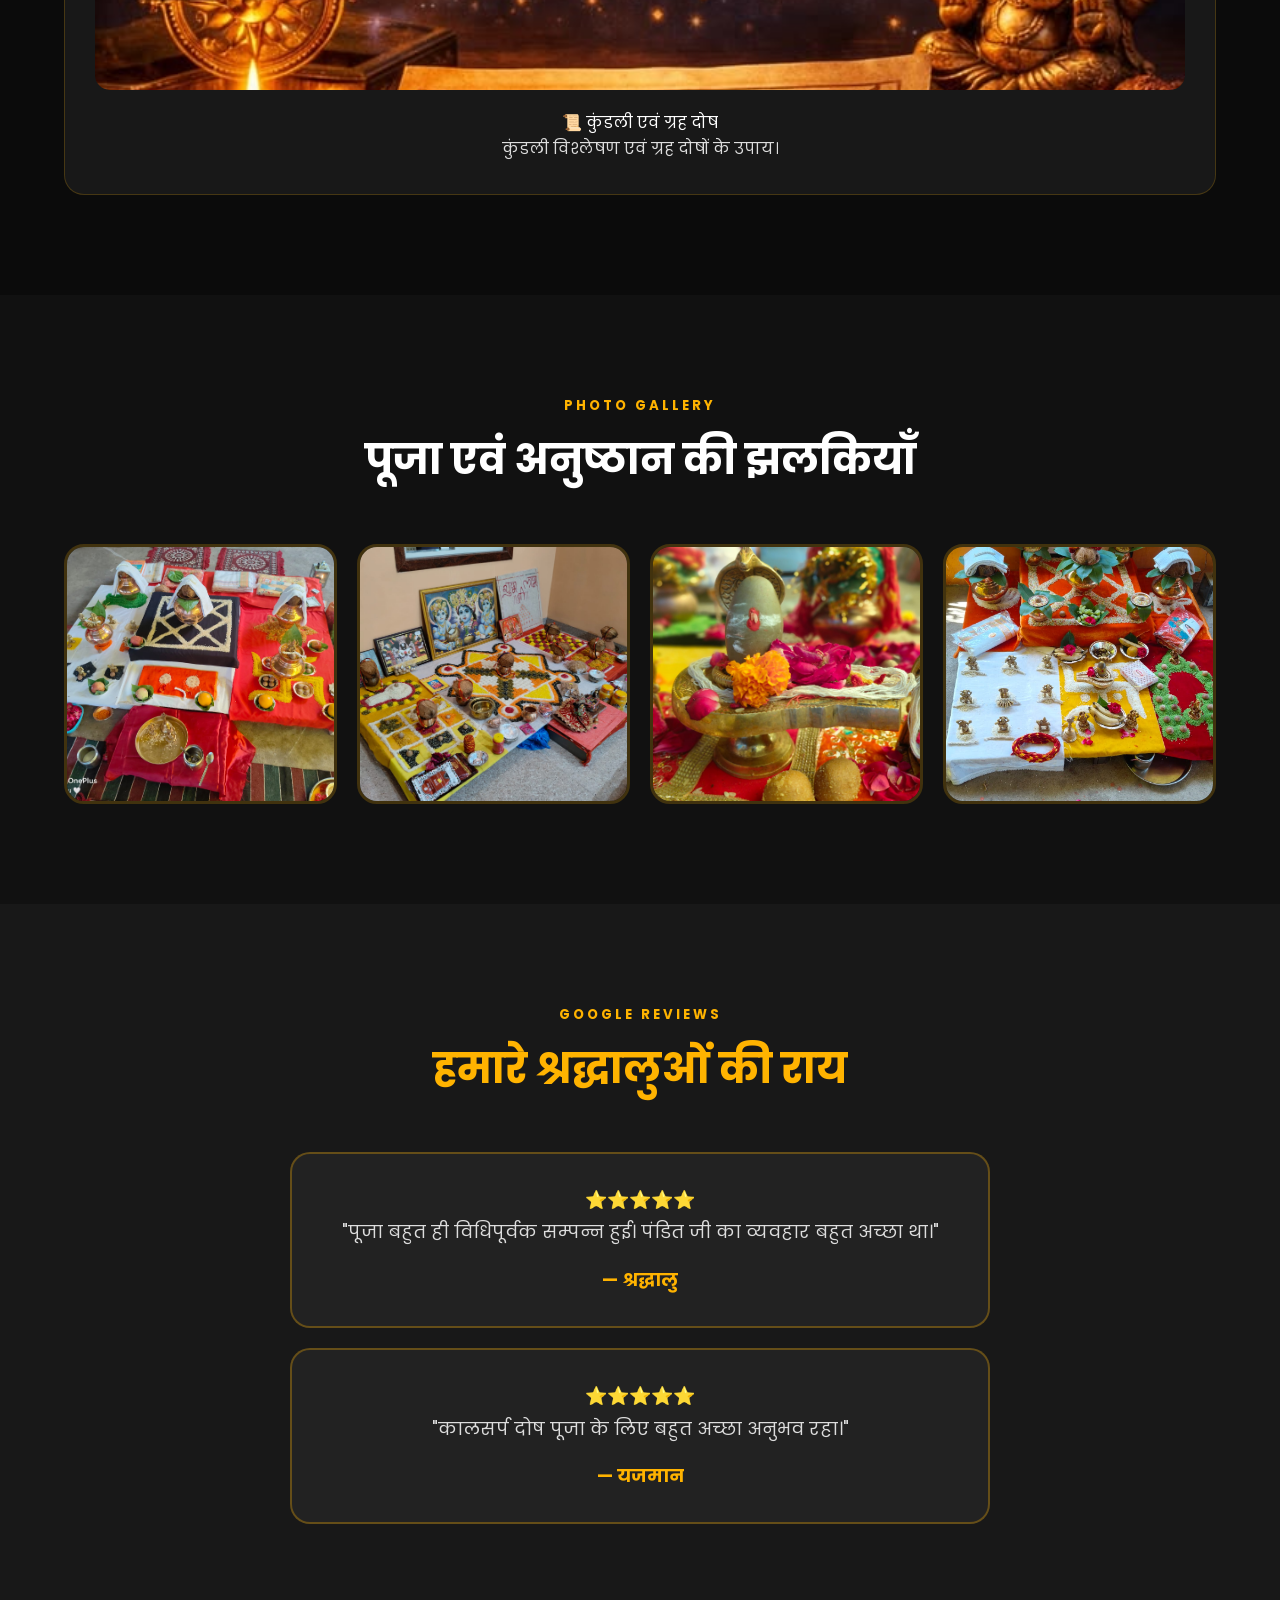
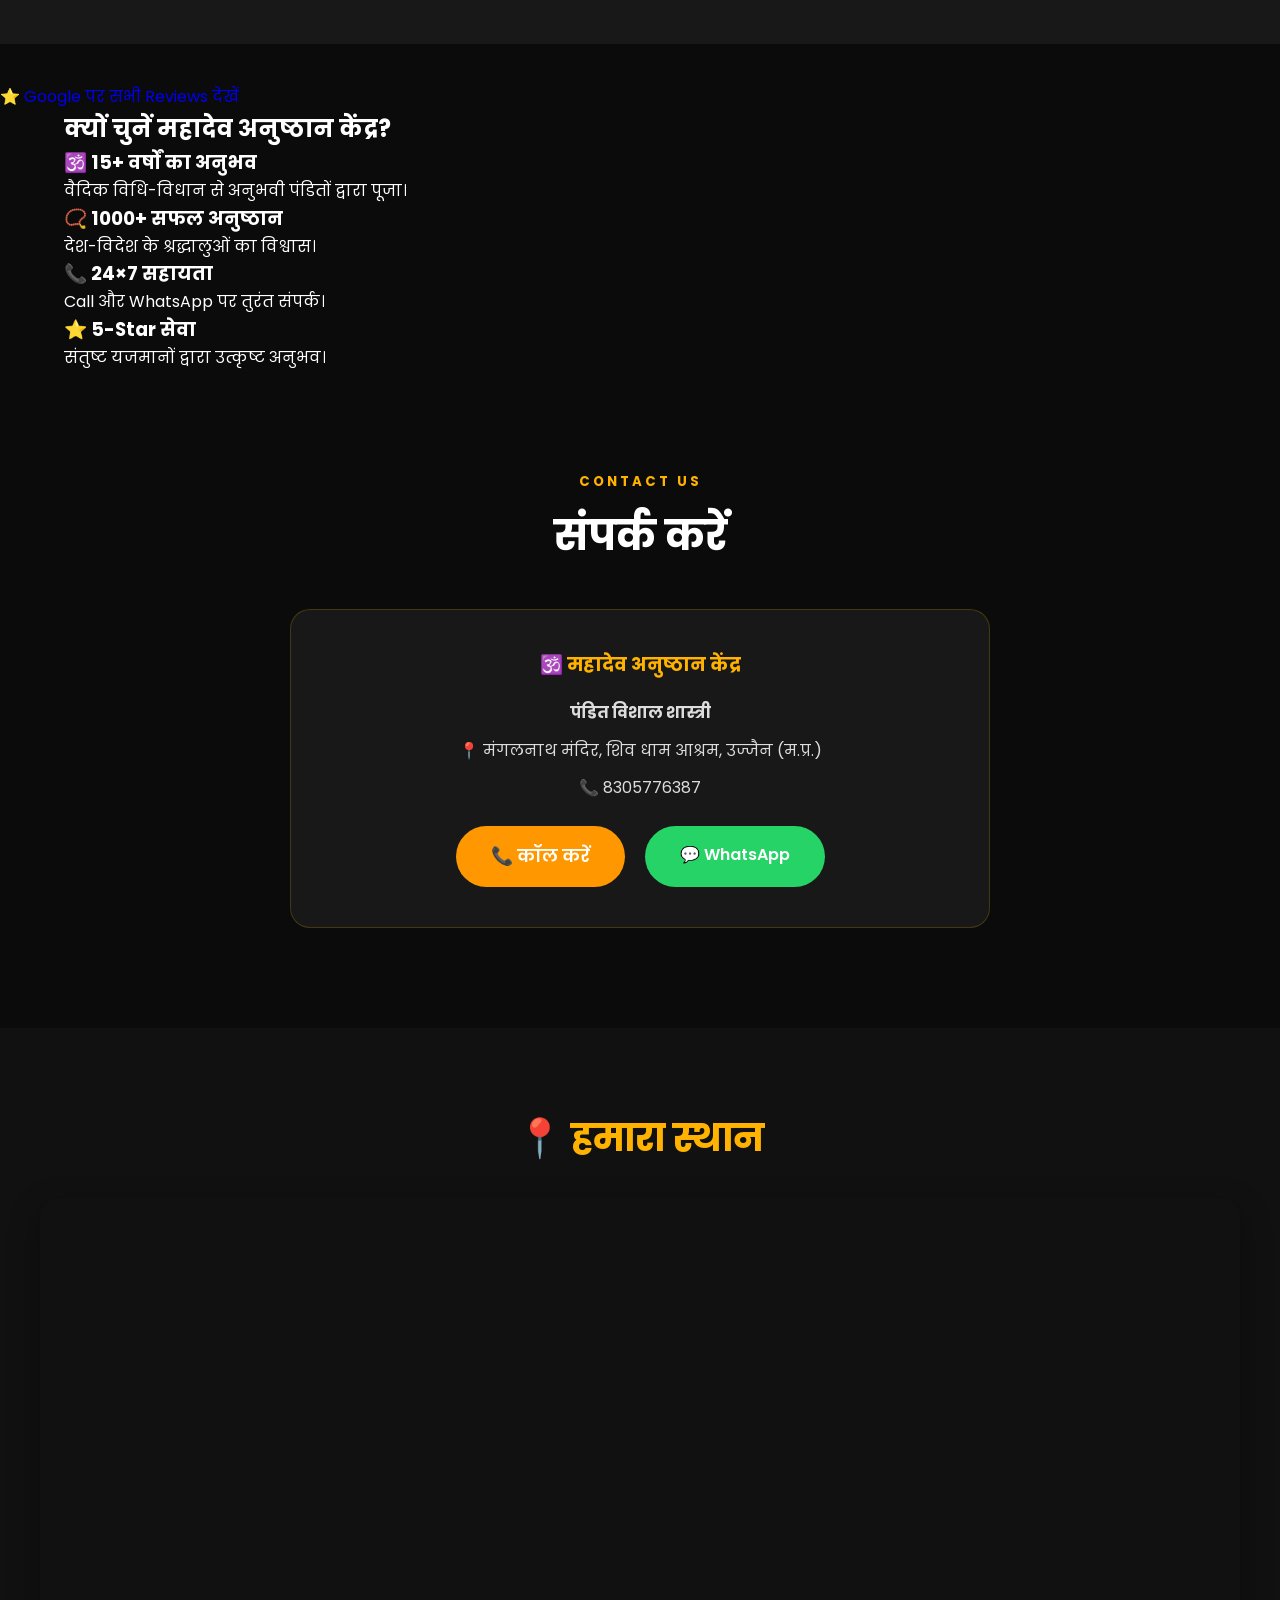
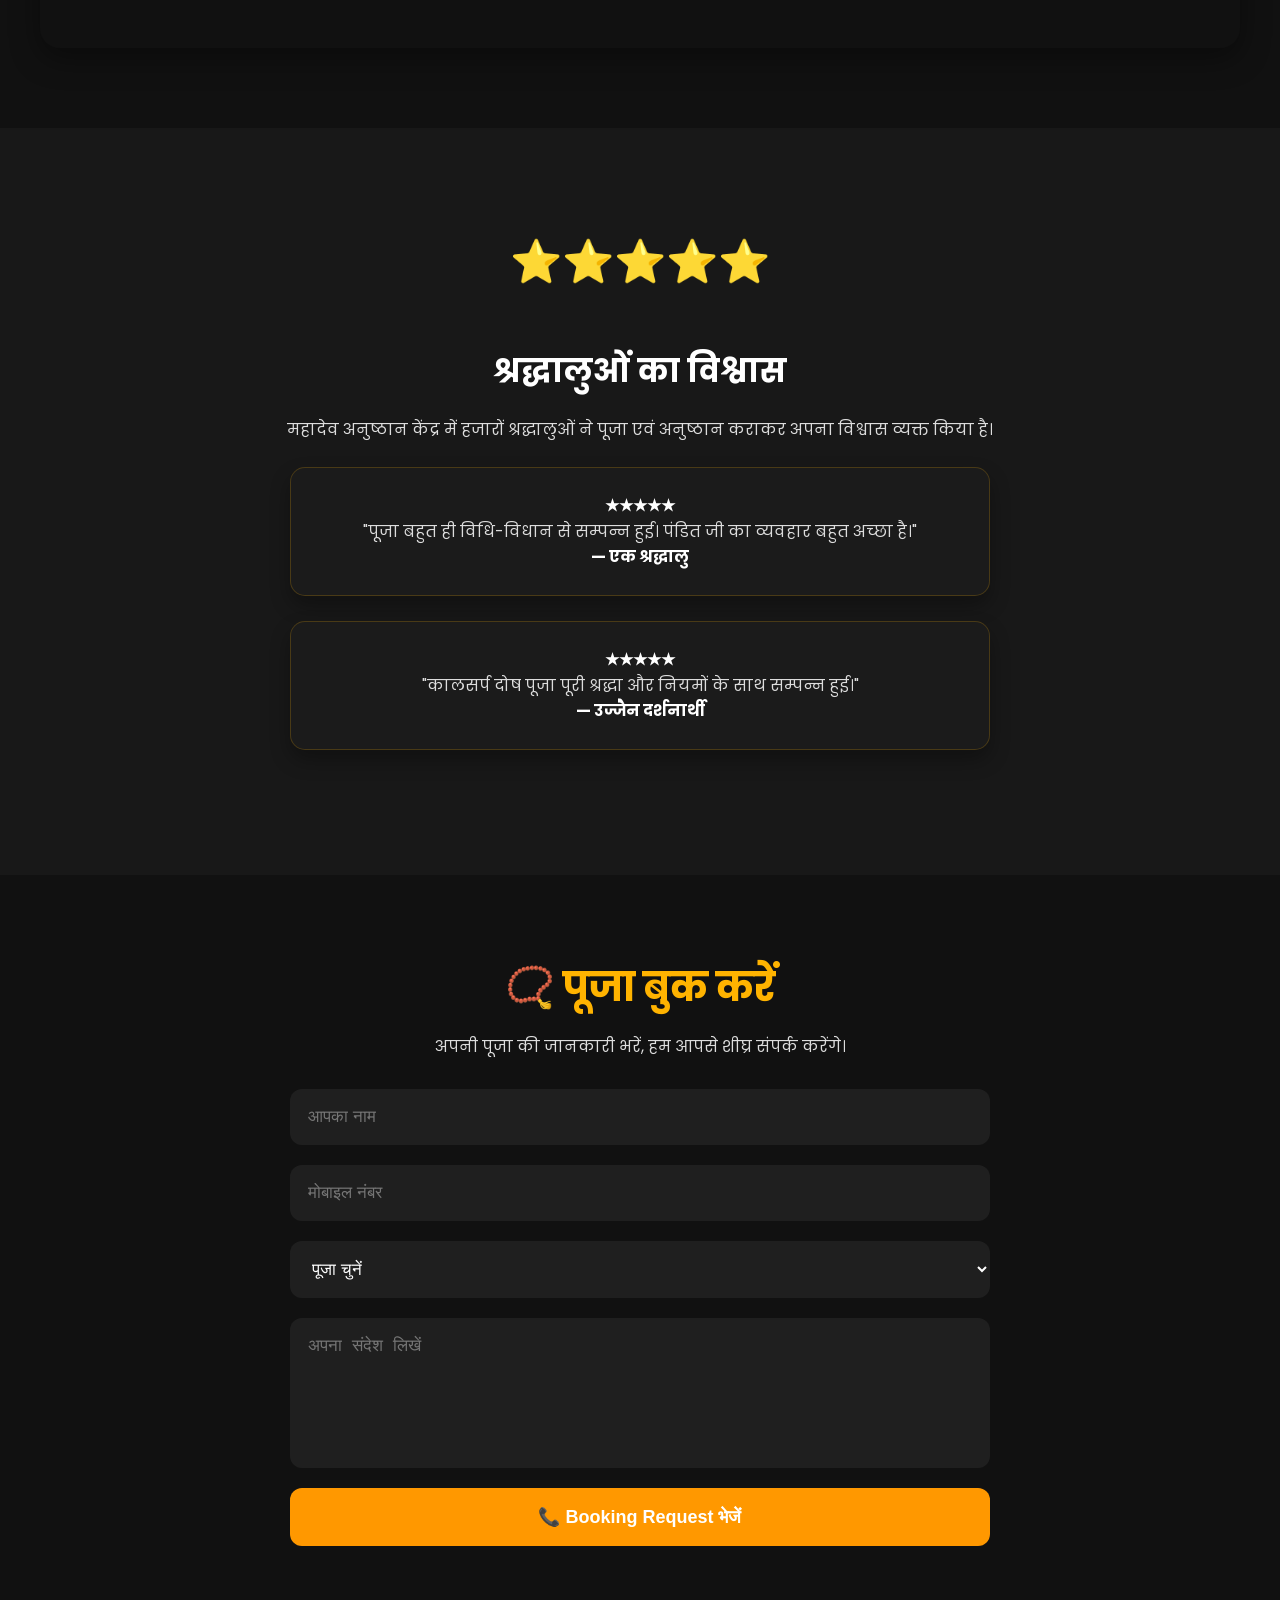
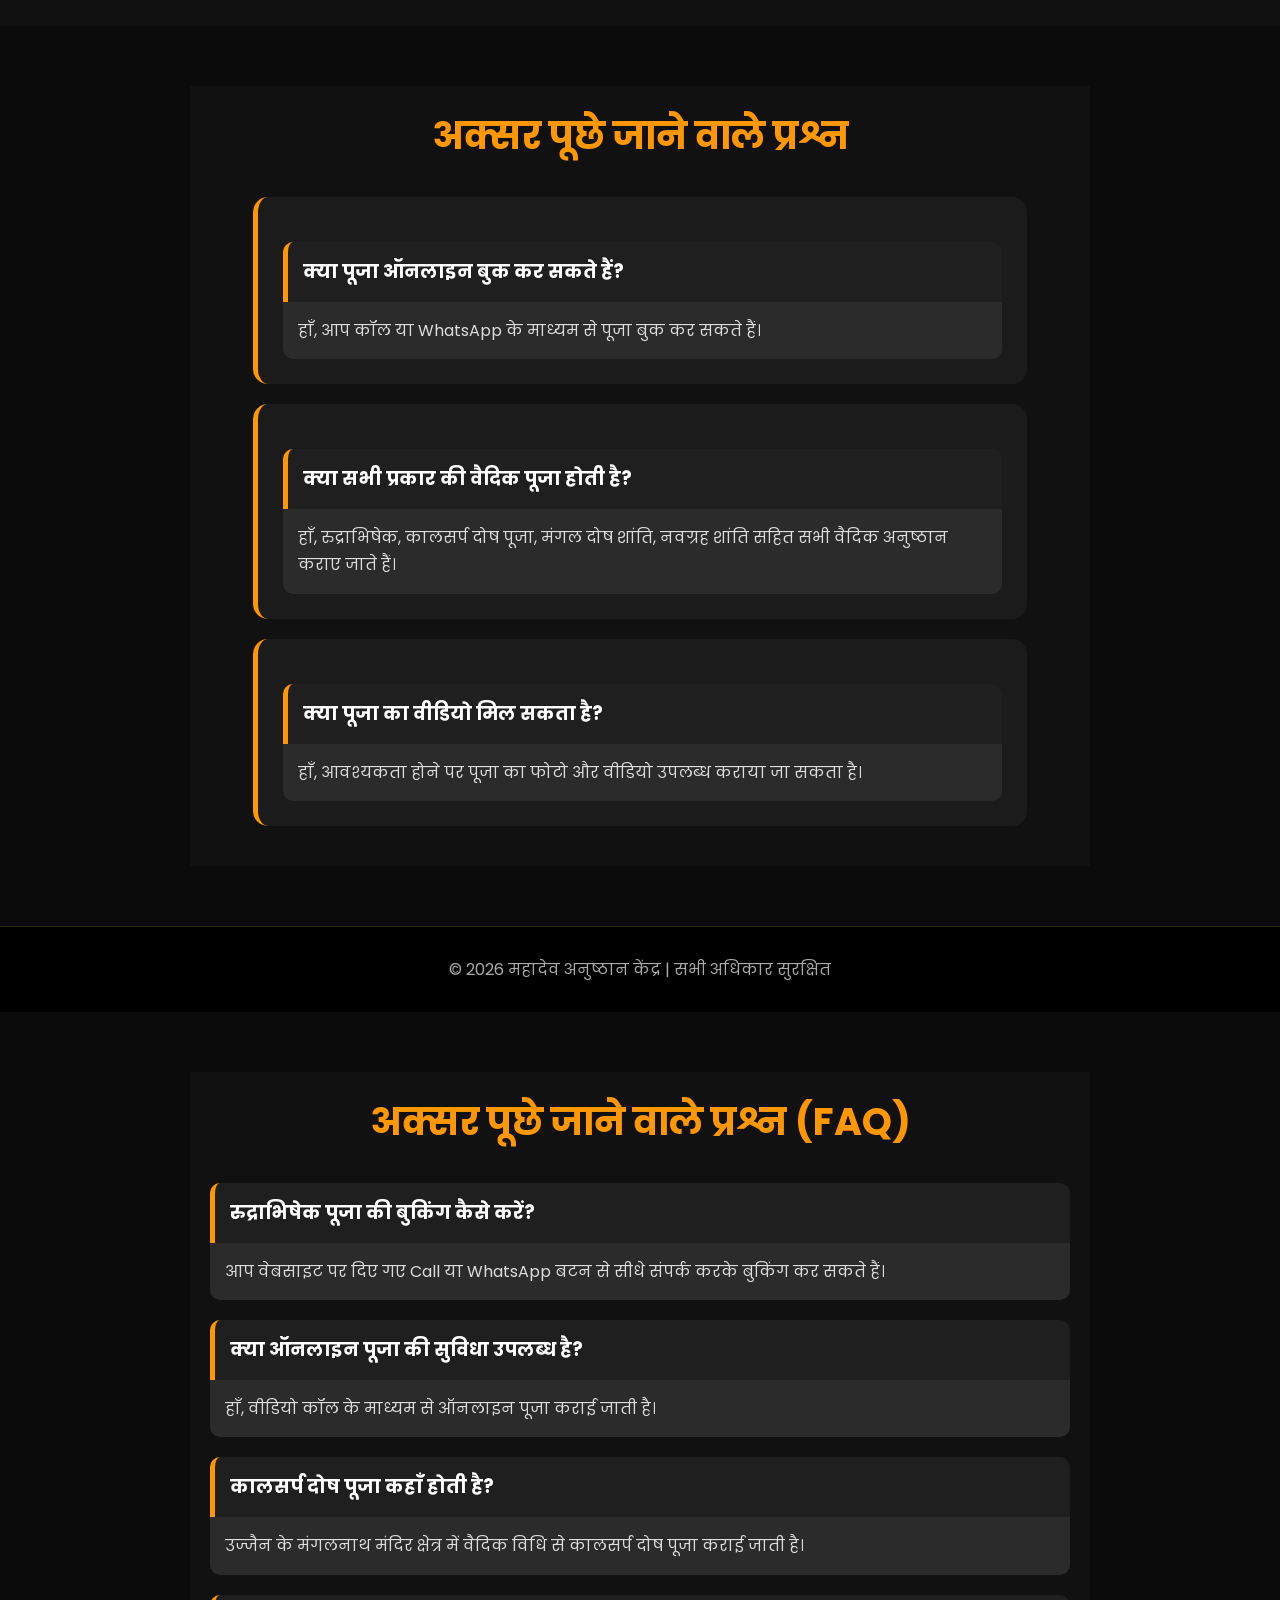
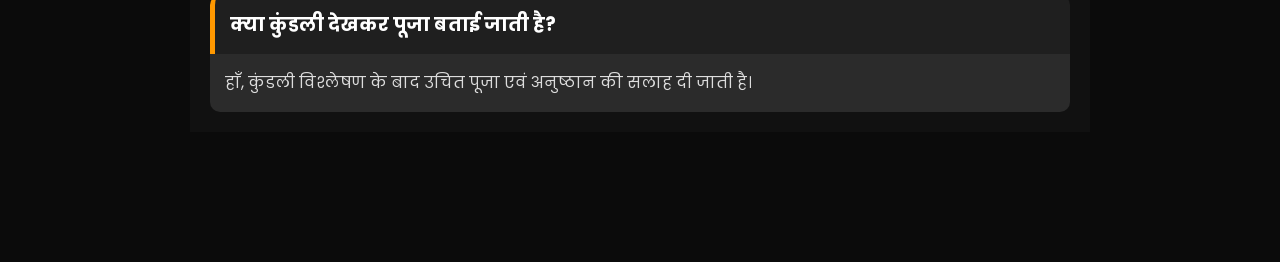
==== commit 1915eb75: "Update index.html" ====
--- a/index.html
+++ b/index.html
@@ -251,6 +251,37 @@
        ⭐ Google पर सभी Reviews देखें
     </a>
   </div>
+  <section class="why-us">
+<div class="container">
+
+<h2>क्यों चुनें महादेव अनुष्ठान केंद्र?</h2>
+
+<div class="why-grid">
+
+<div class="why-card">
+<h3>🕉️ 15+ वर्षों का अनुभव</h3>
+<p>वैदिक विधि-विधान से अनुभवी पंडितों द्वारा पूजा।</p>
+</div>
+
+<div class="why-card">
+<h3>📿 1000+ सफल अनुष्ठान</h3>
+<p>देश-विदेश के श्रद्धालुओं का विश्वास।</p>
+</div>
+
+<div class="why-card">
+<h3>📞 24×7 सहायता</h3>
+<p>Call और WhatsApp पर तुरंत संपर्क।</p>
+</div>
+
+<div class="why-card">
+<h3>⭐ 5-Star सेवा</h3>
+<p>संतुष्ट यजमानों द्वारा उत्कृष्ट अनुभव।</p>
+</div>
+
+</div>
+
+</div>
+  </section>
 <!-- CONTACT -->
 
 <section class="contact" id="contact">
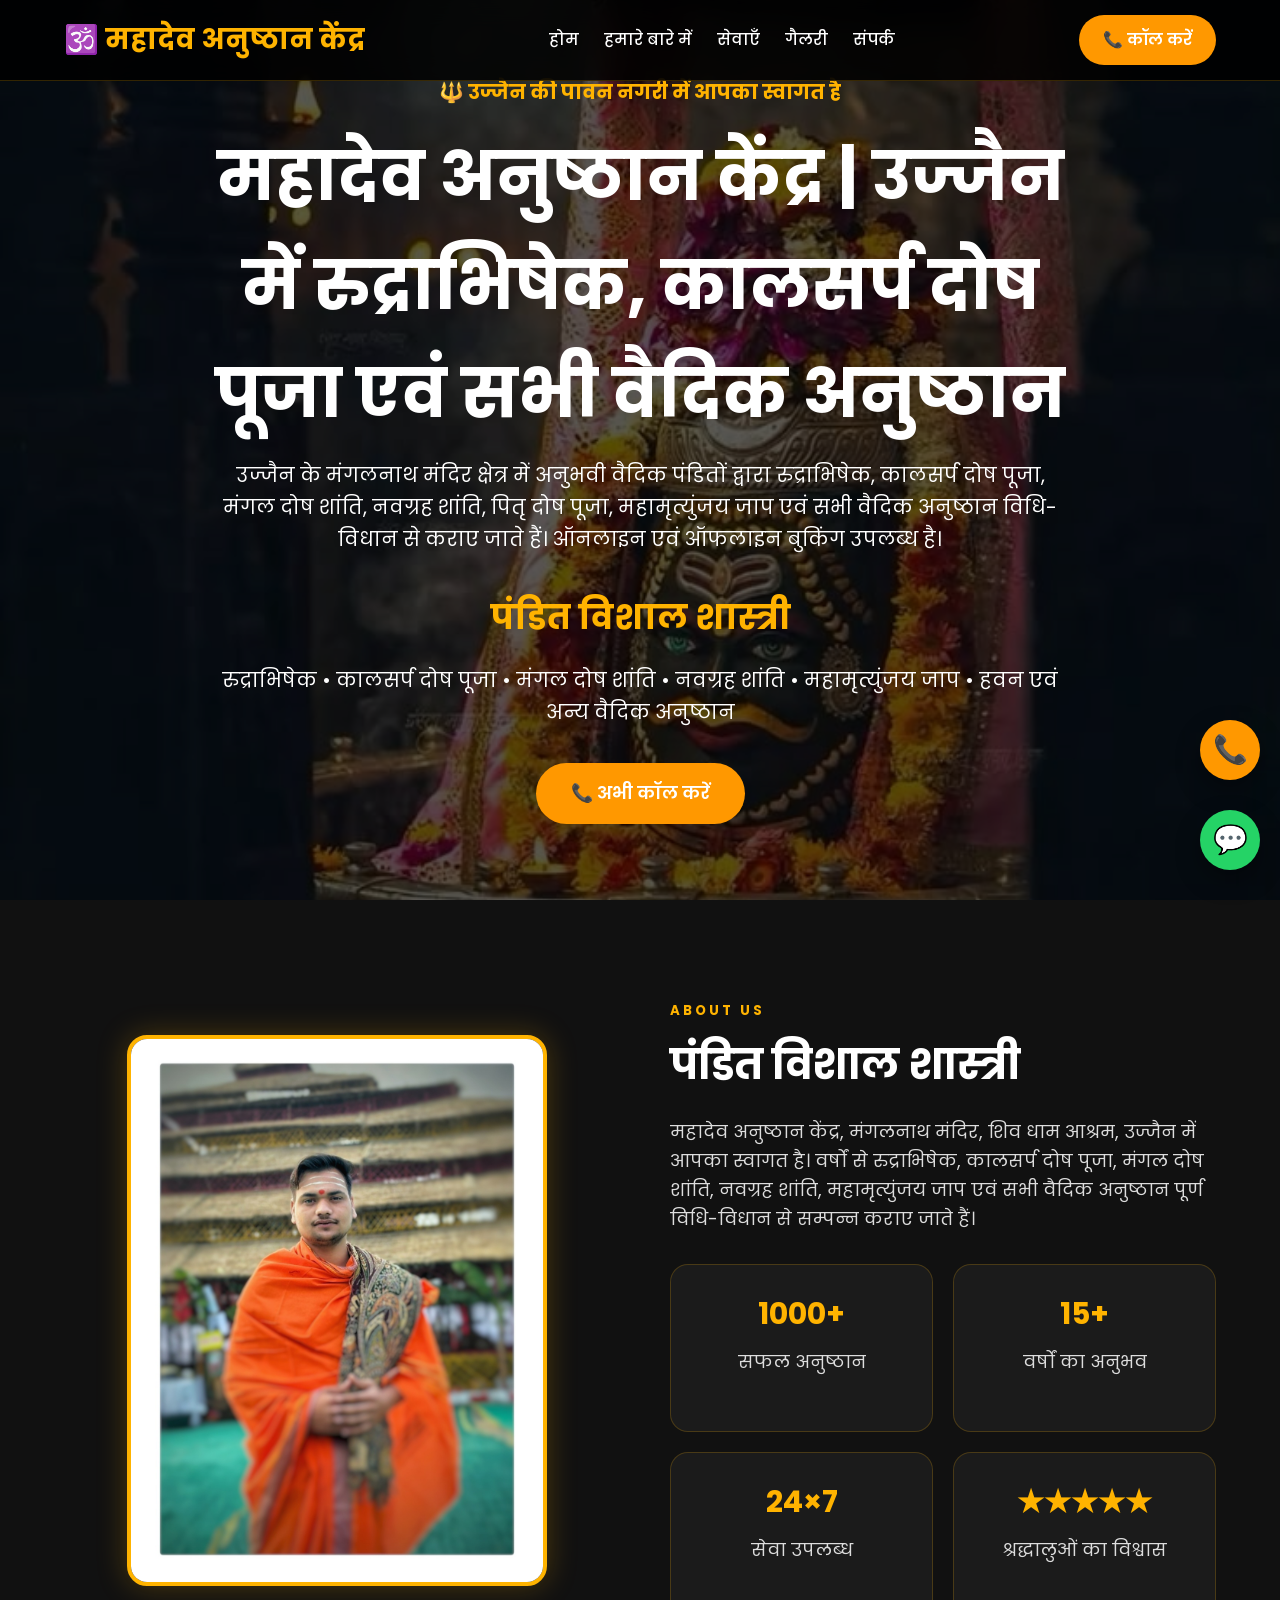
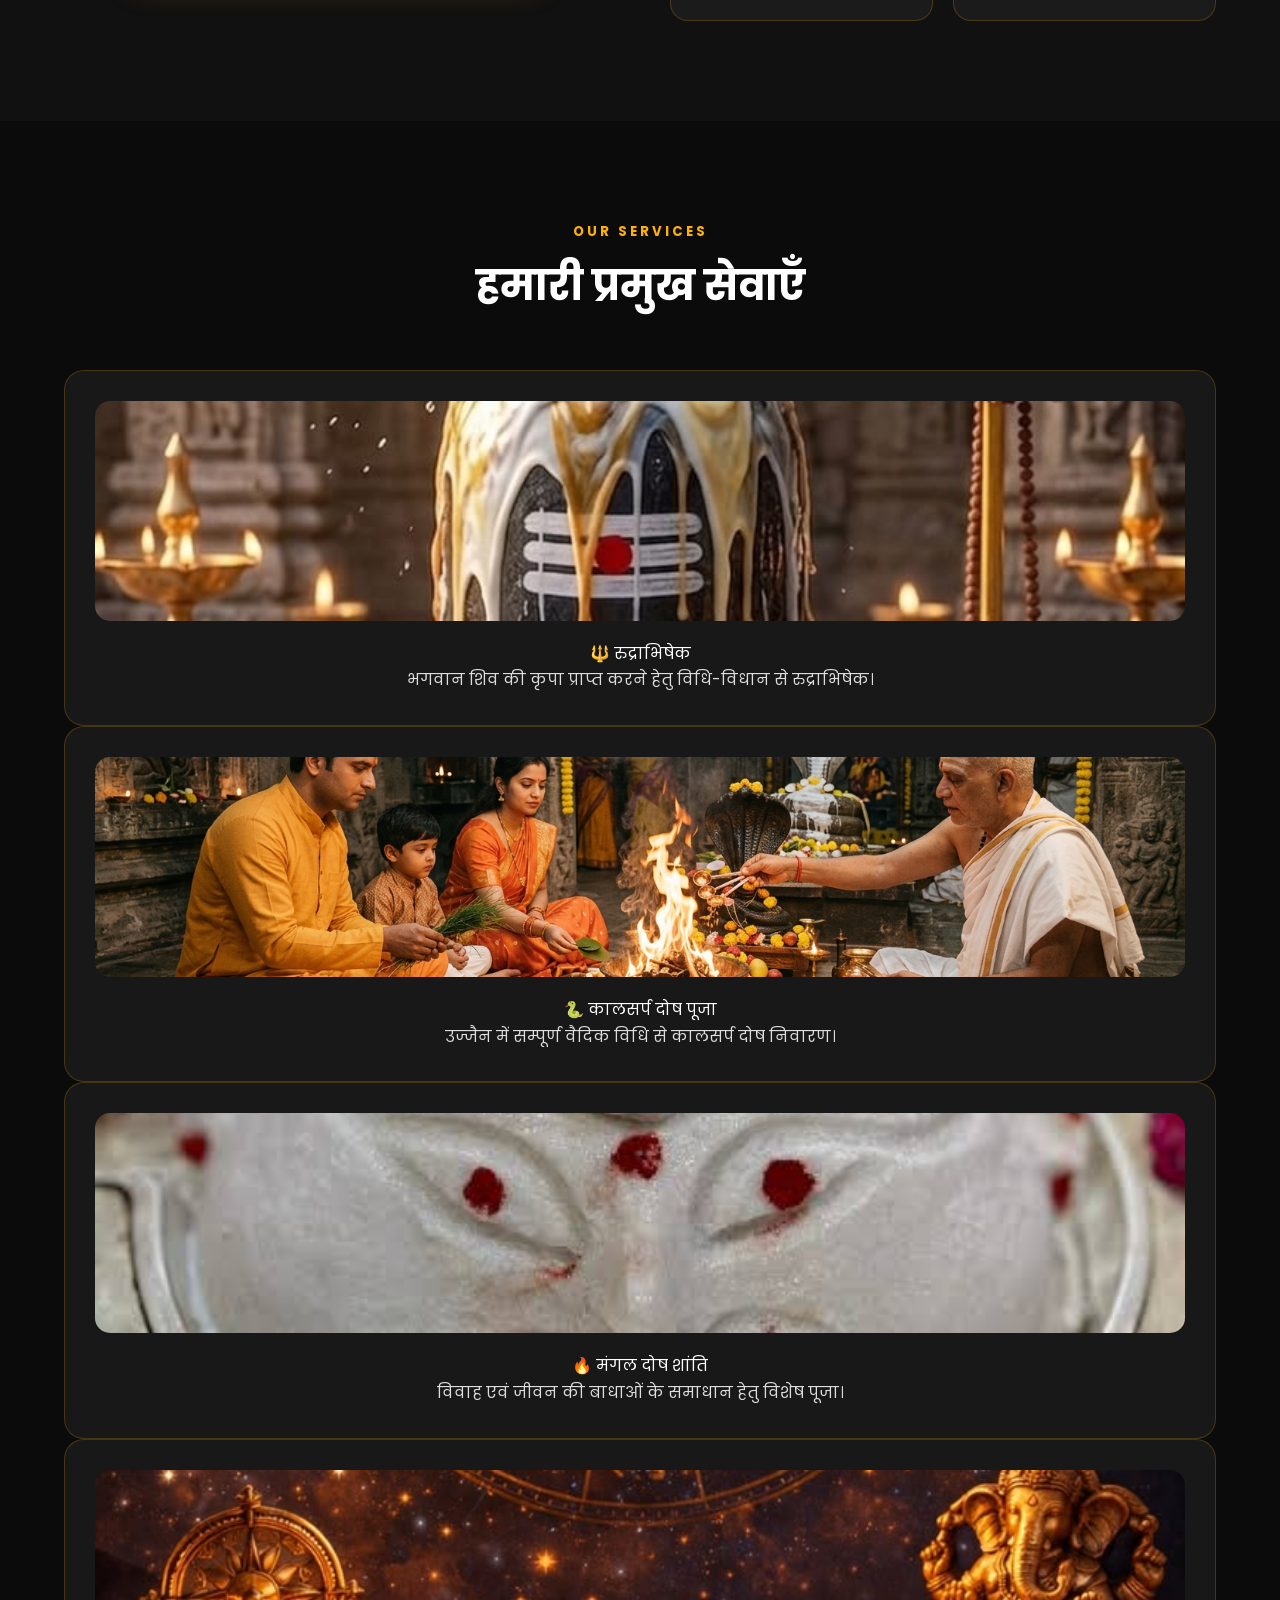
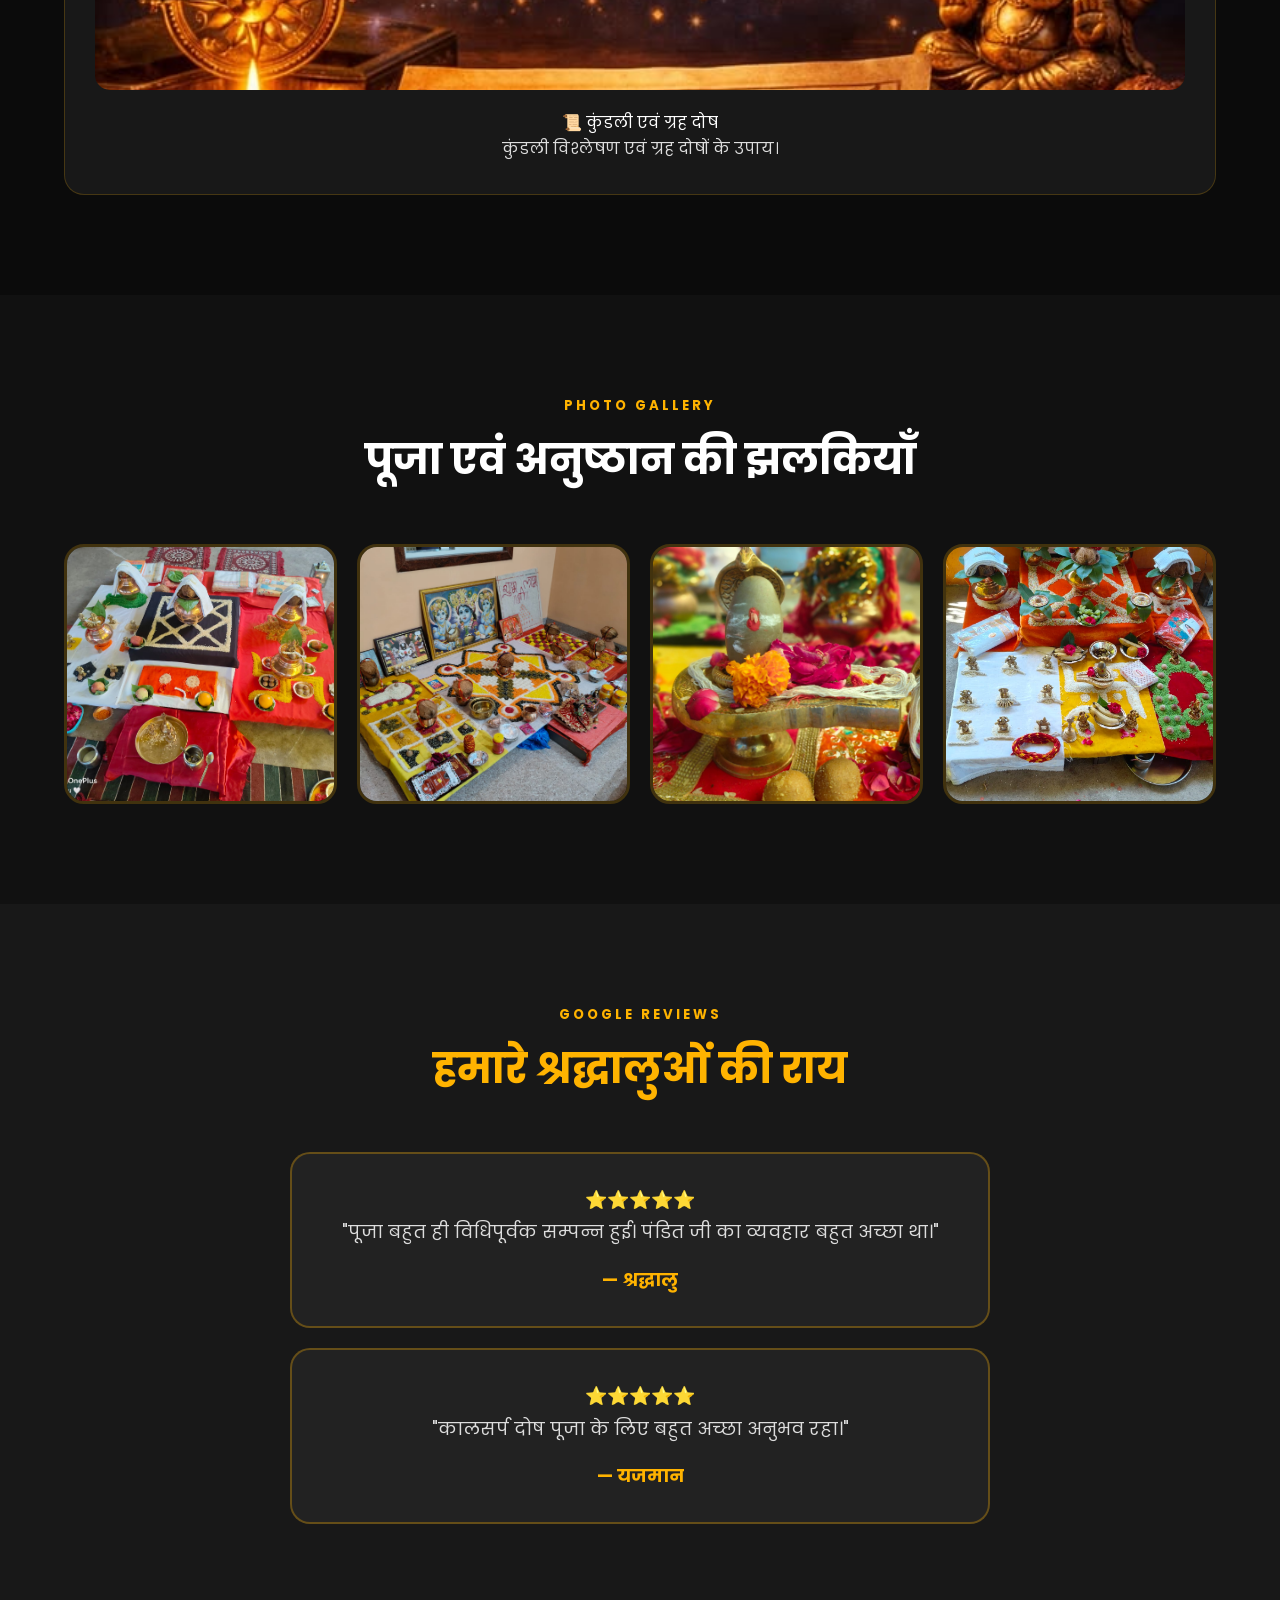
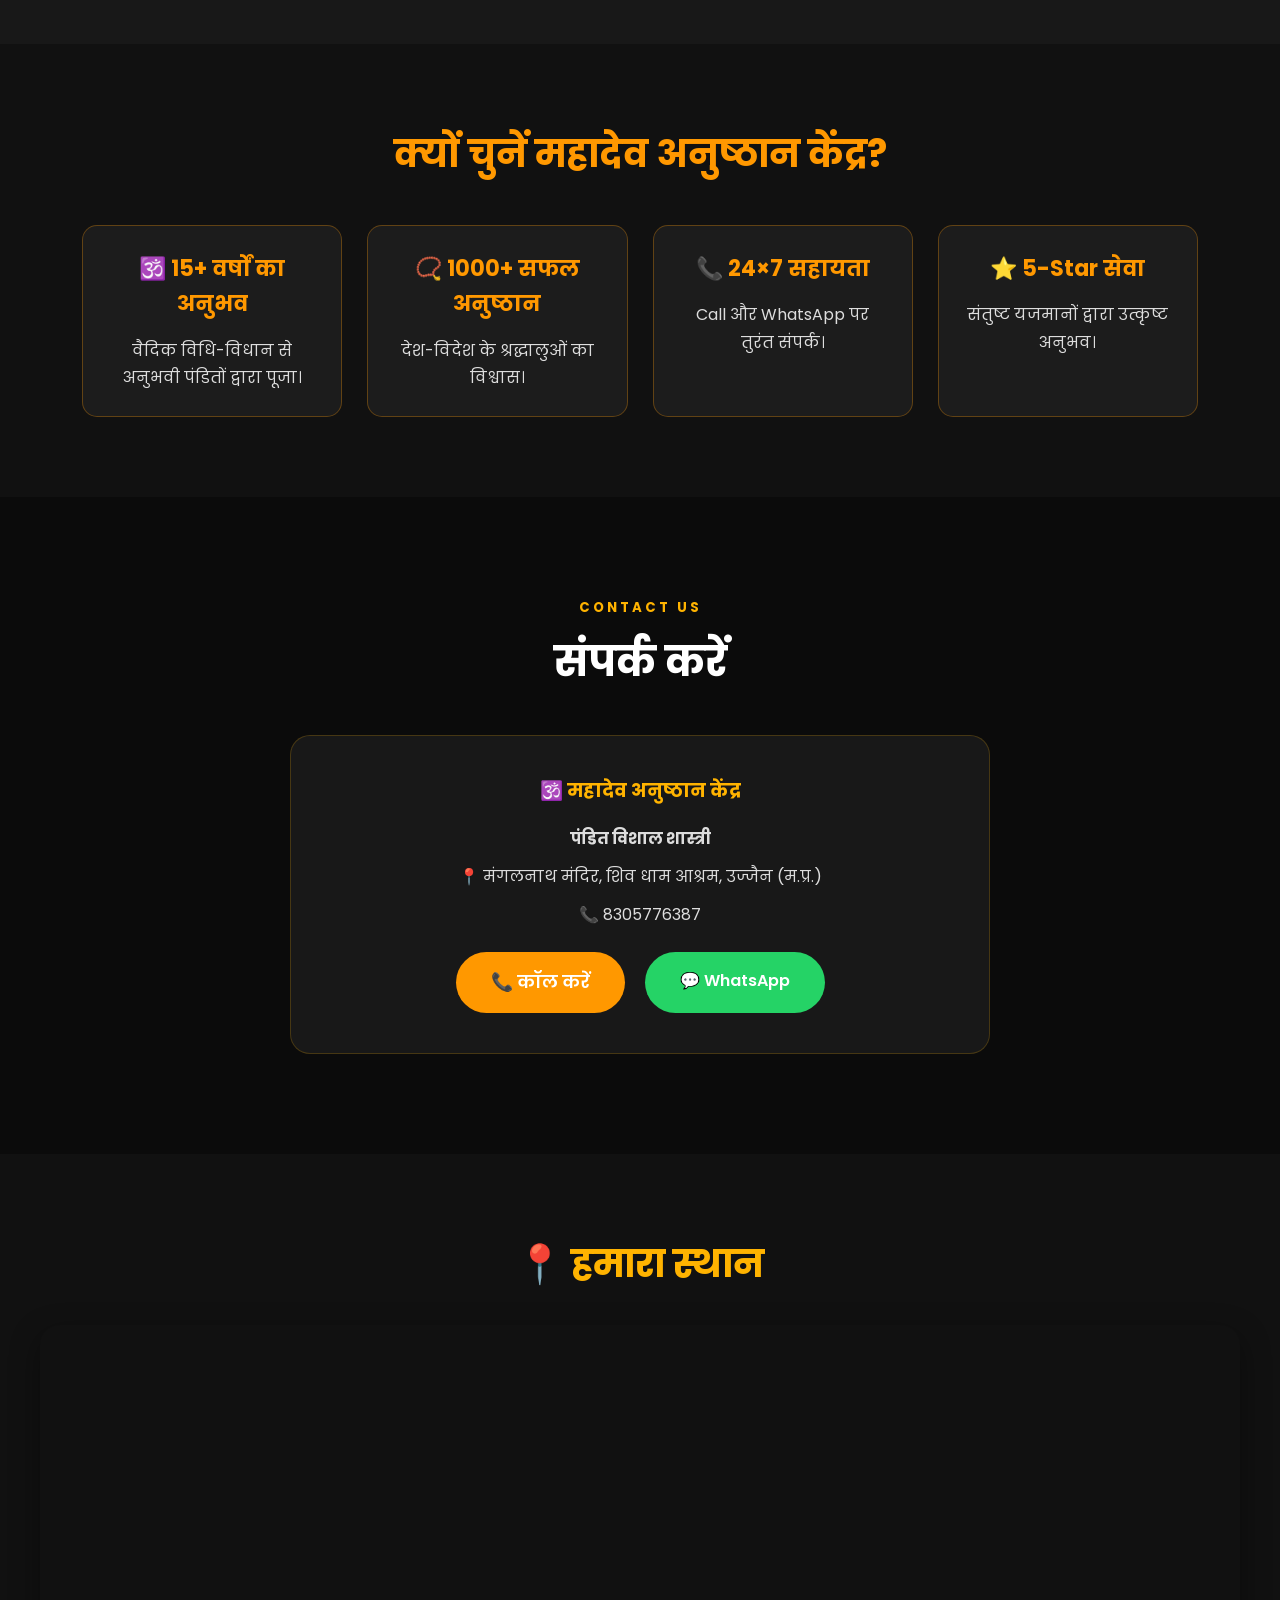
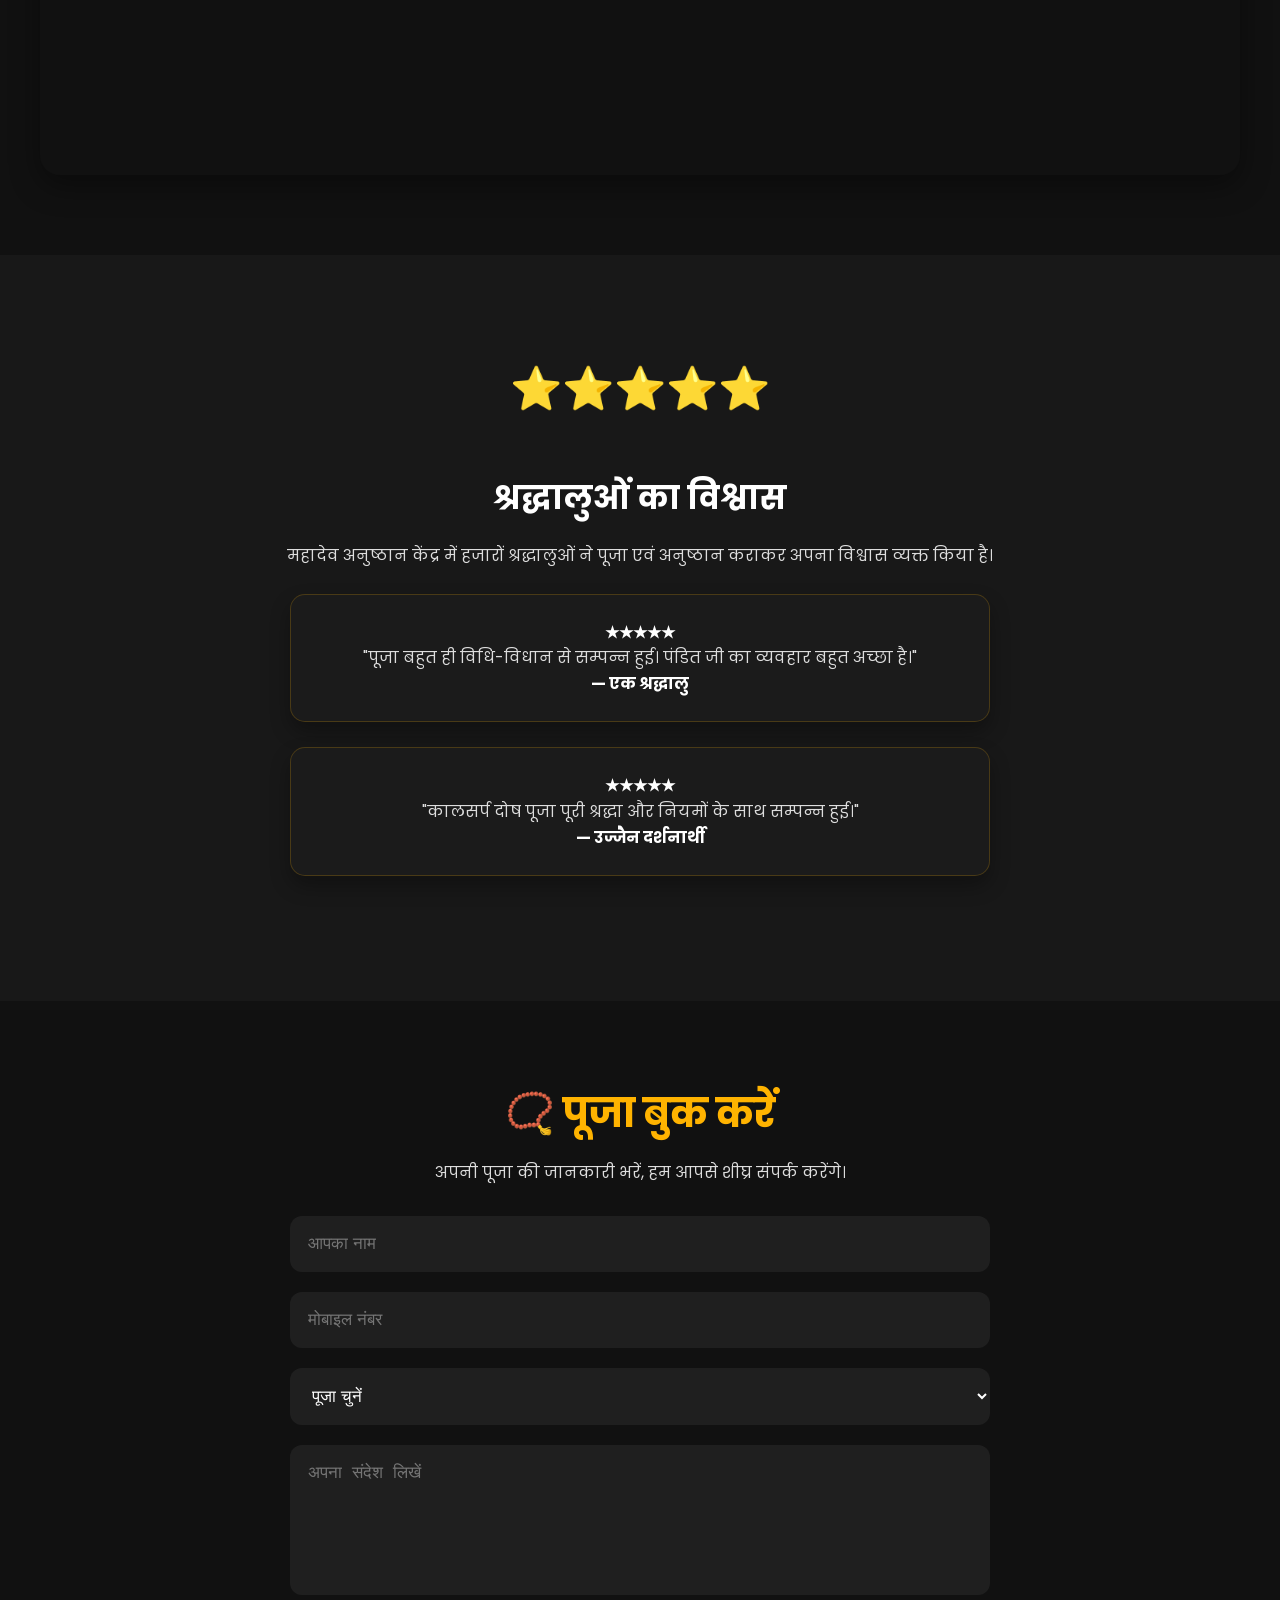
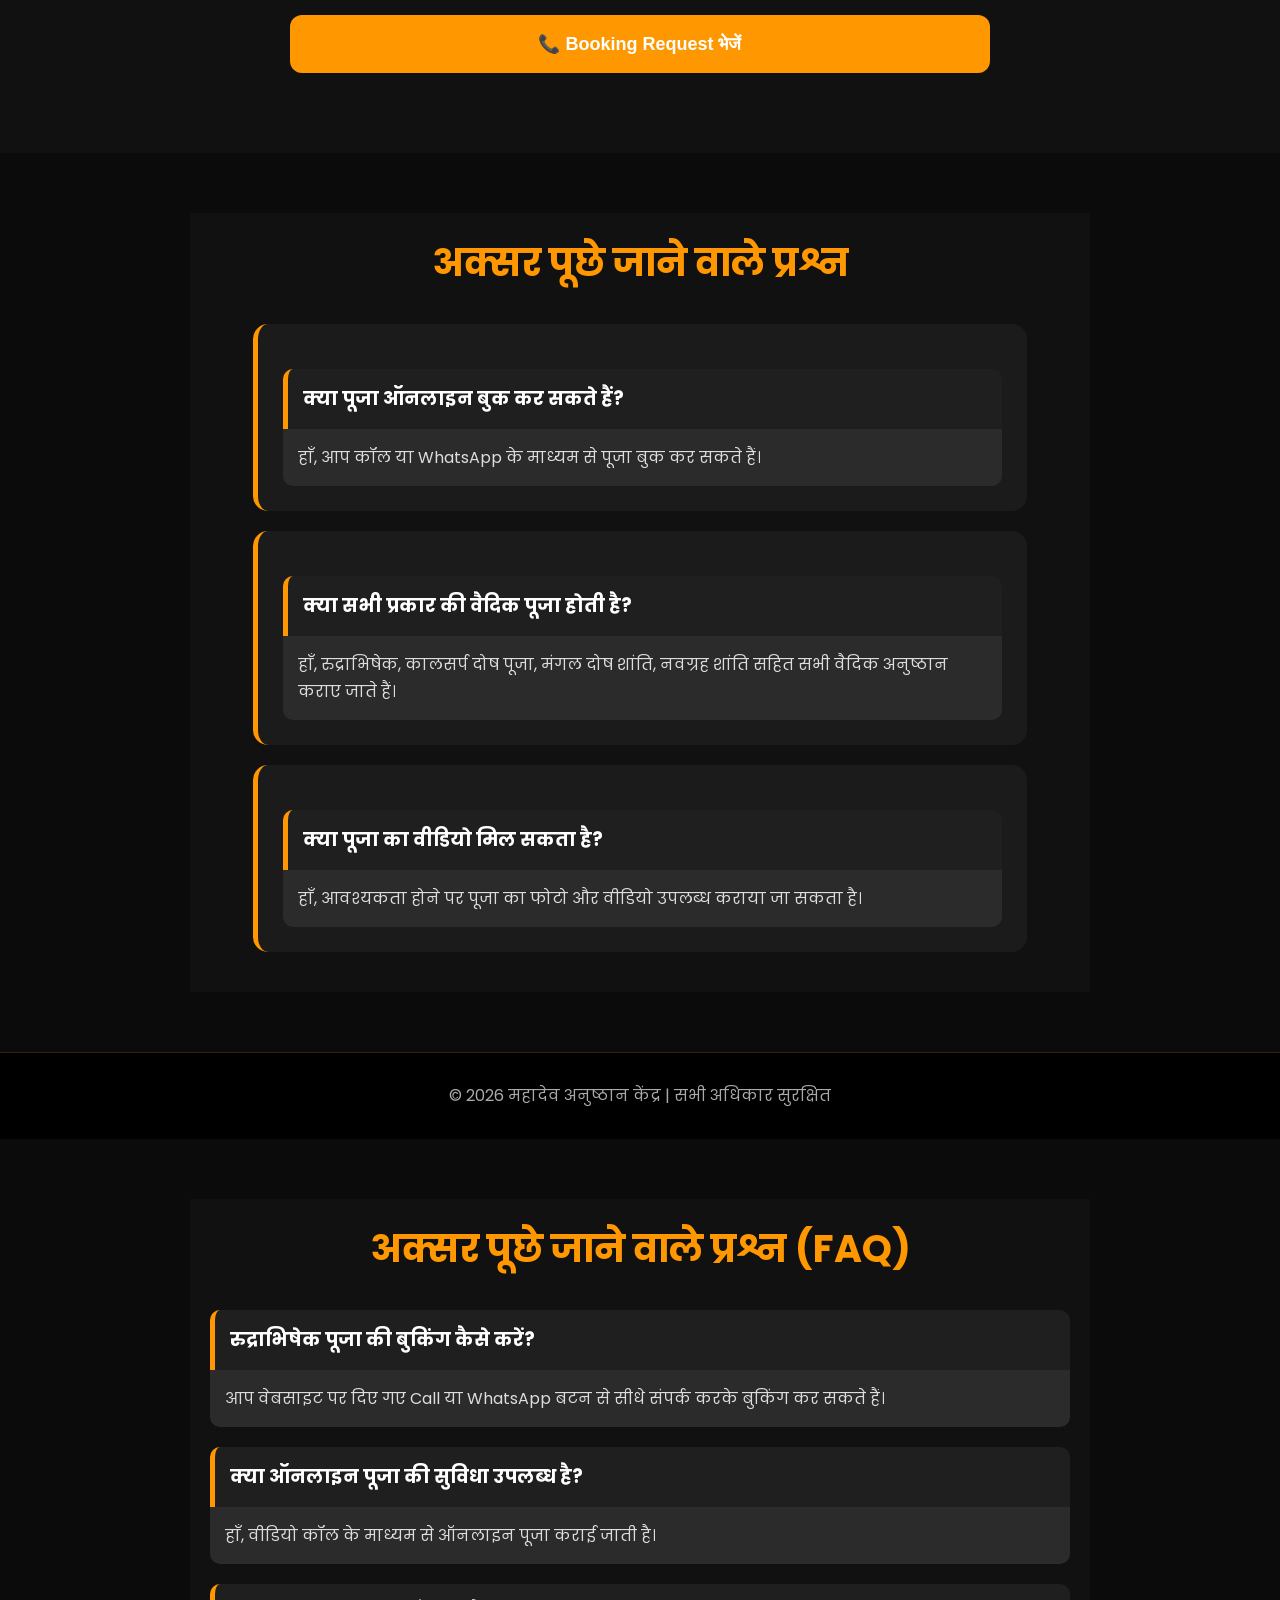
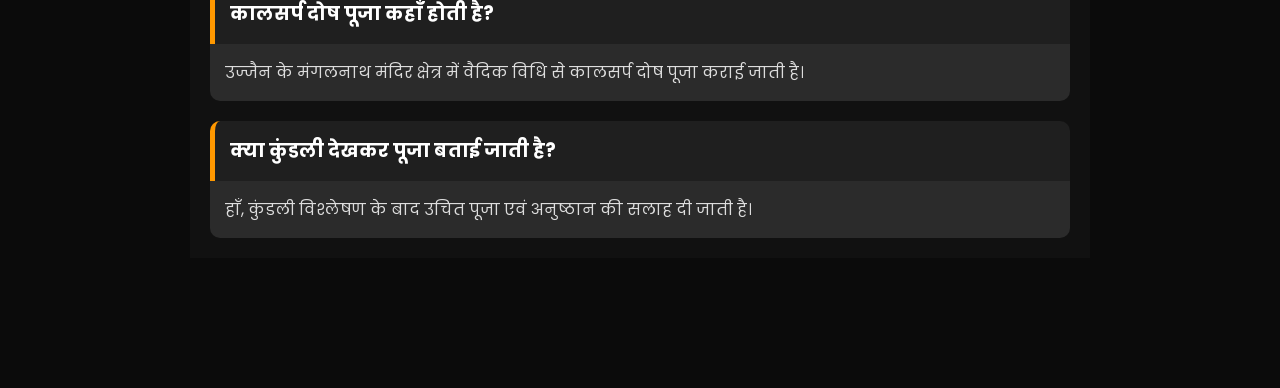
==== commit e1f7fe07: "Update index.html" ====
--- a/index.html
+++ b/index.html
@@ -244,12 +244,7 @@
         </div>
     </div>
 </section>
-  <div style="margin-top:40px;">
-    <a href="https://maps.app.goo.gl/sXL48LdngC2xCYHZ9?g_st=ac"
-       target="_blank"
-       class="btn">
-       ⭐ Google पर सभी Reviews देखें
-    </a>
+  
   </div>
   <section class="why-us">
 <div class="container">
--- a/style.css
+++ b/style.css
@@ -738,3 +738,48 @@
     color:#ffb300;
     margin-top:15px;
 }
+/* WHY CHOOSE US */
+
+.why-us{
+    padding:80px 20px;
+    background:#111;
+}
+
+.why-us h2{
+    text-align:center;
+    color:#ff9800;
+    font-size:38px;
+    margin-bottom:40px;
+}
+
+.why-grid{
+    display:grid;
+    grid-template-columns:repeat(auto-fit,minmax(250px,1fr));
+    gap:25px;
+}
+
+.why-card{
+    background:#1c1c1c;
+    padding:25px;
+    border-radius:15px;
+    text-align:center;
+    border:1px solid rgba(255,152,0,.3);
+    transition:.3s;
+}
+
+.why-card:hover{
+    transform:translateY(-8px);
+    border-color:#ff9800;
+    box-shadow:0 10px 25px rgba(255,152,0,.25);
+}
+
+.why-card h3{
+    color:#ff9800;
+    margin-bottom:15px;
+    font-size:22px;
+}
+
+.why-card p{
+    color:#ddd;
+    line-height:1.7;
+}
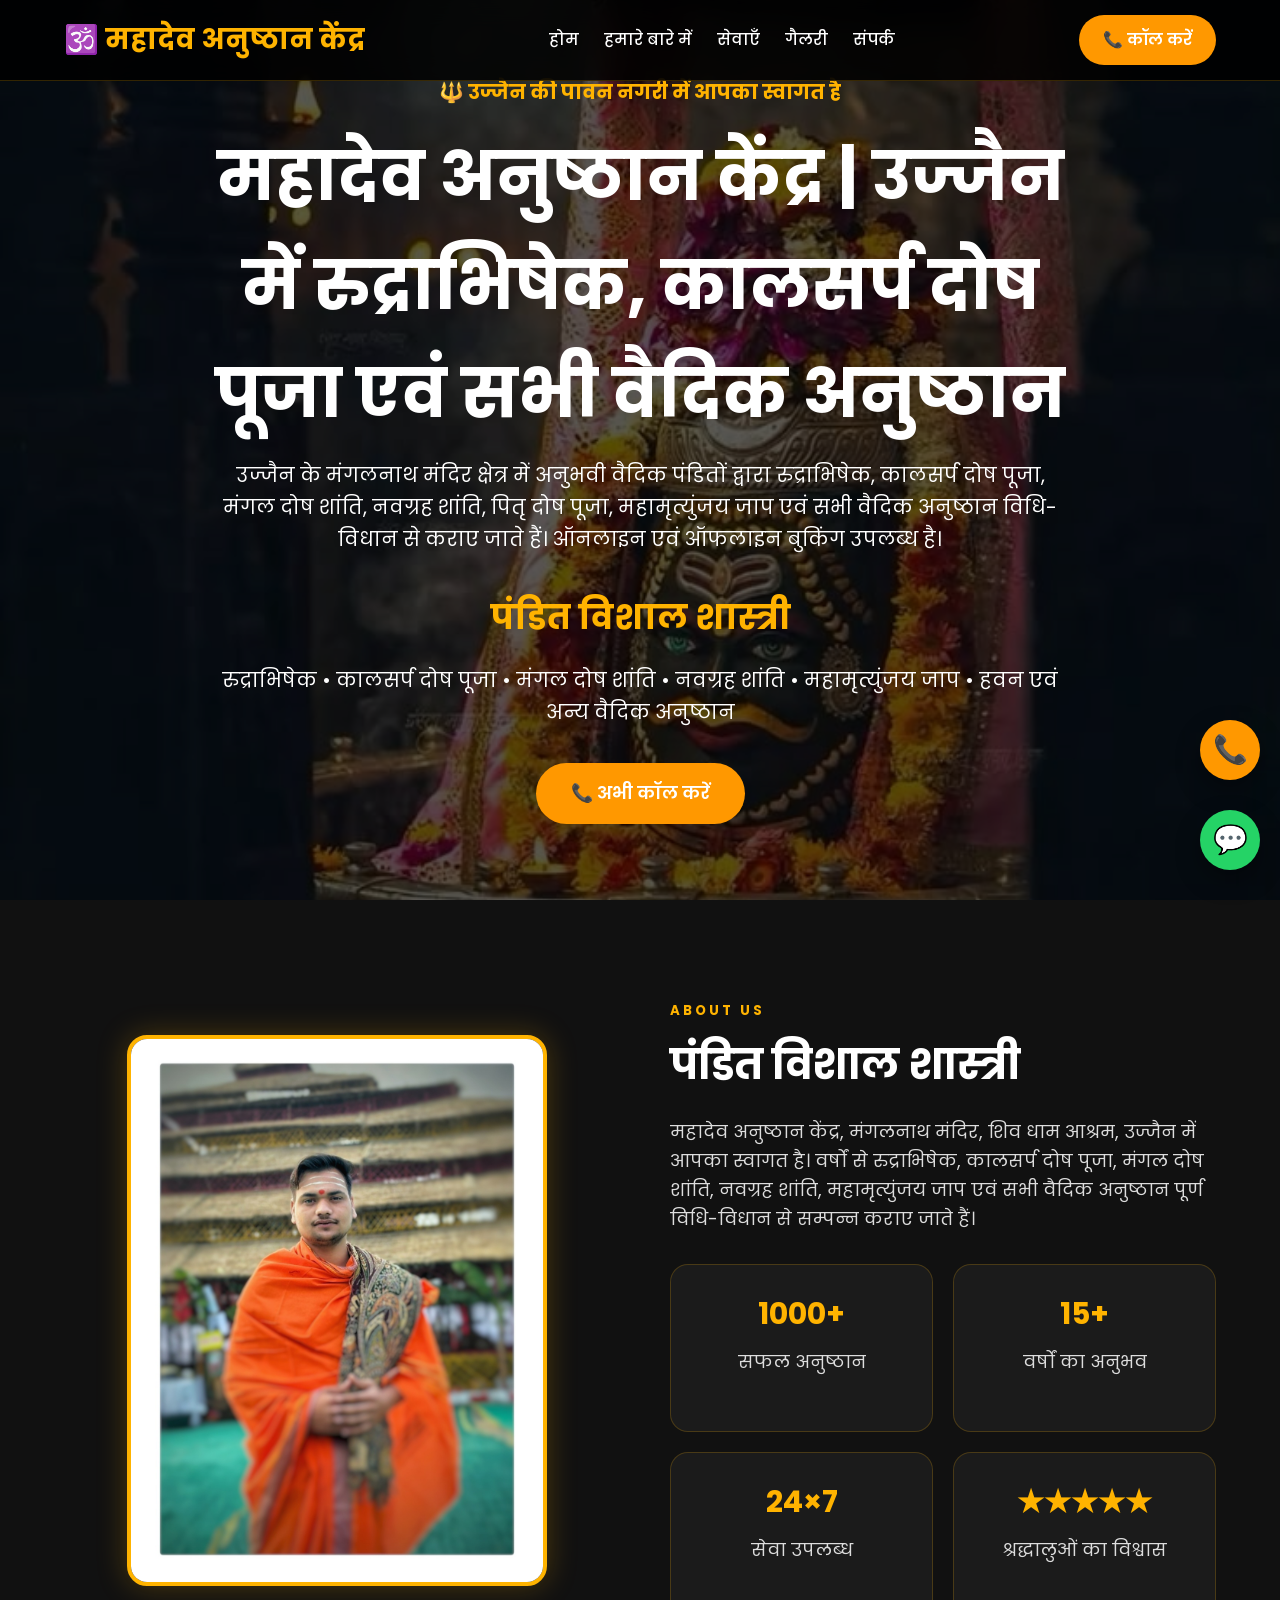
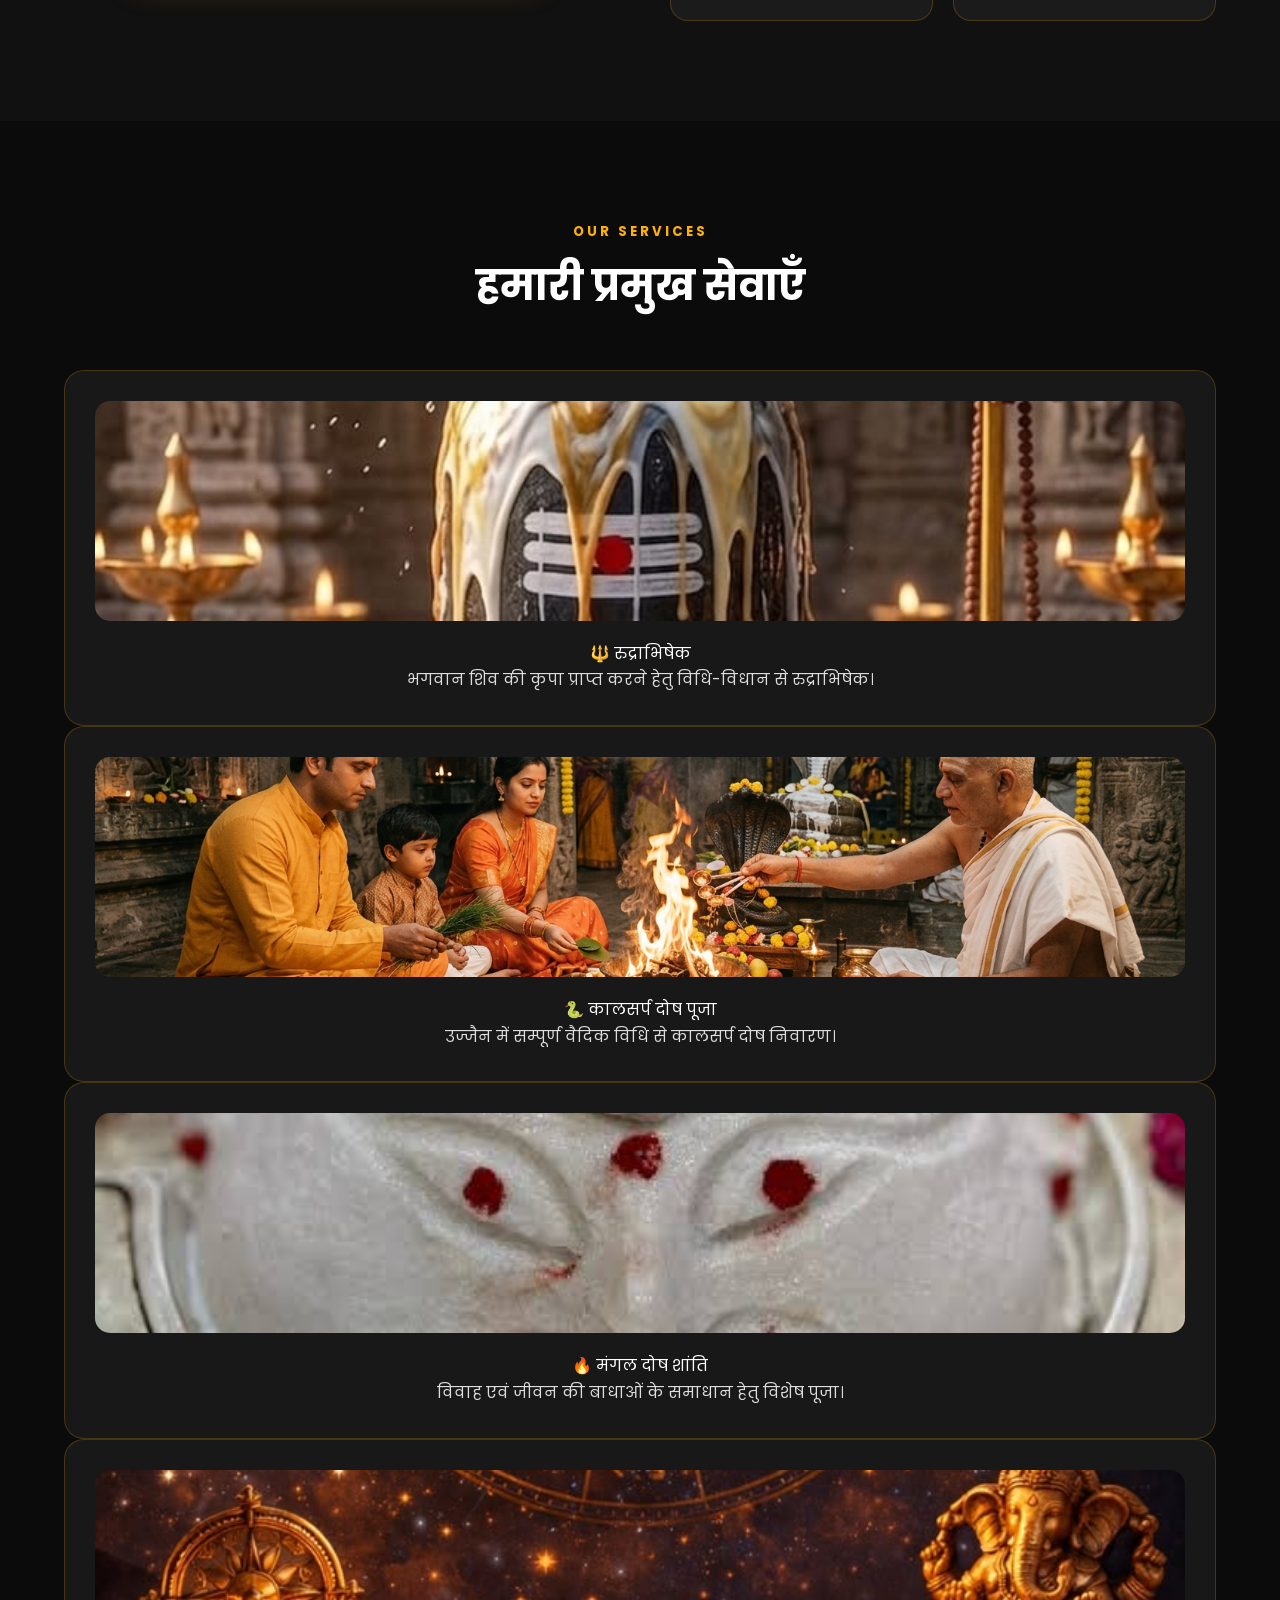
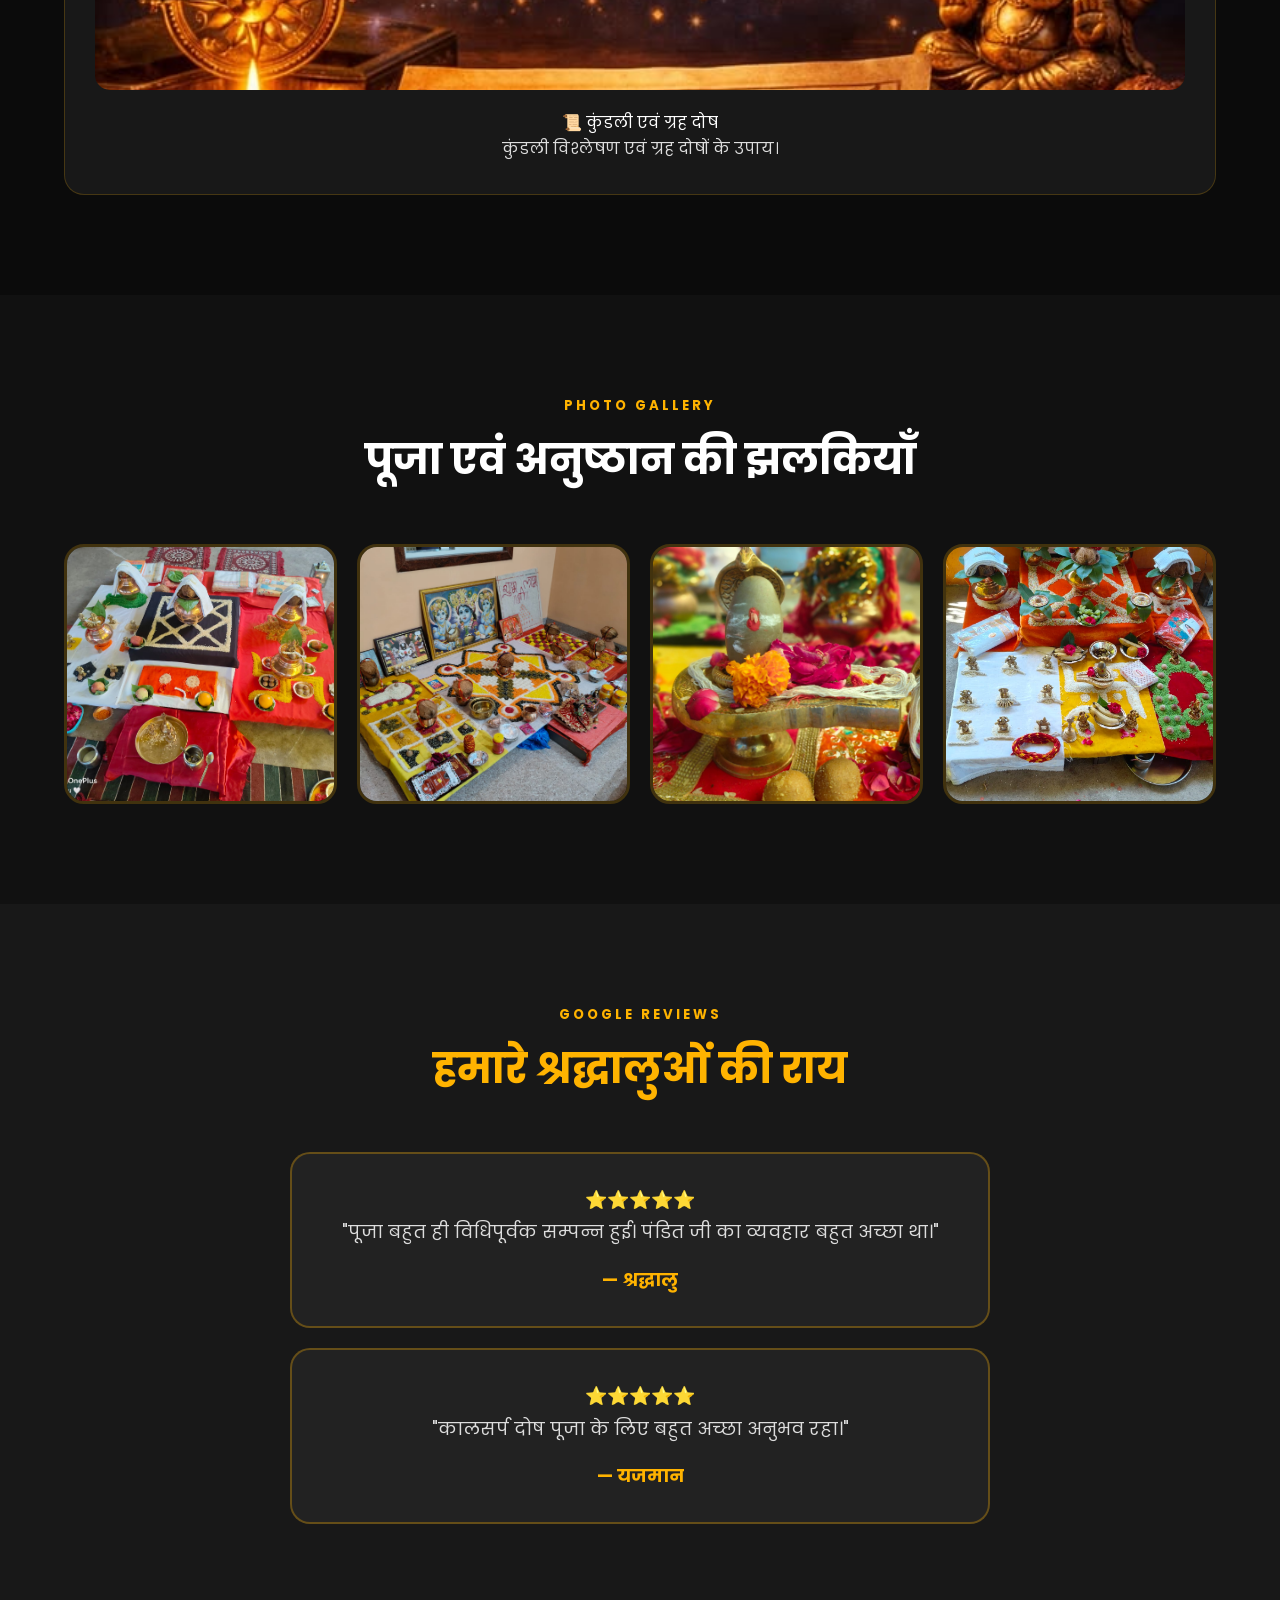
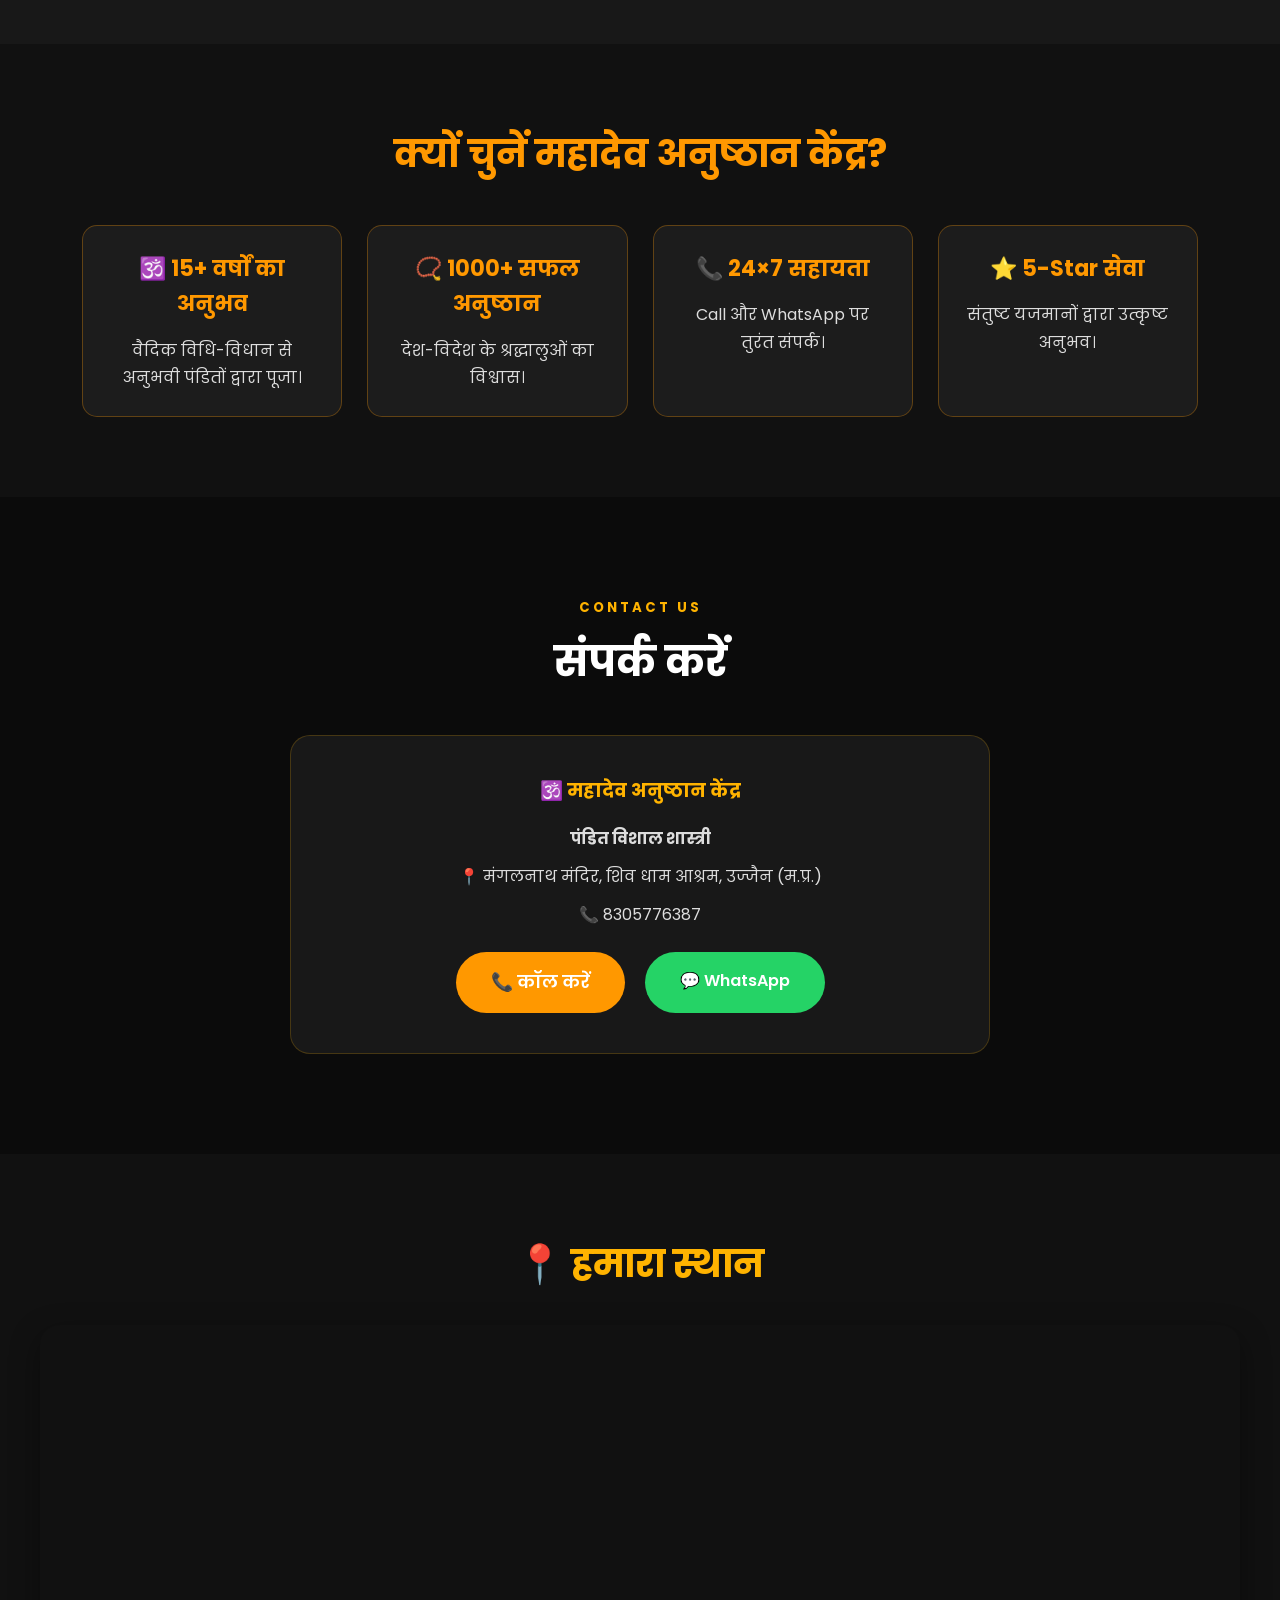
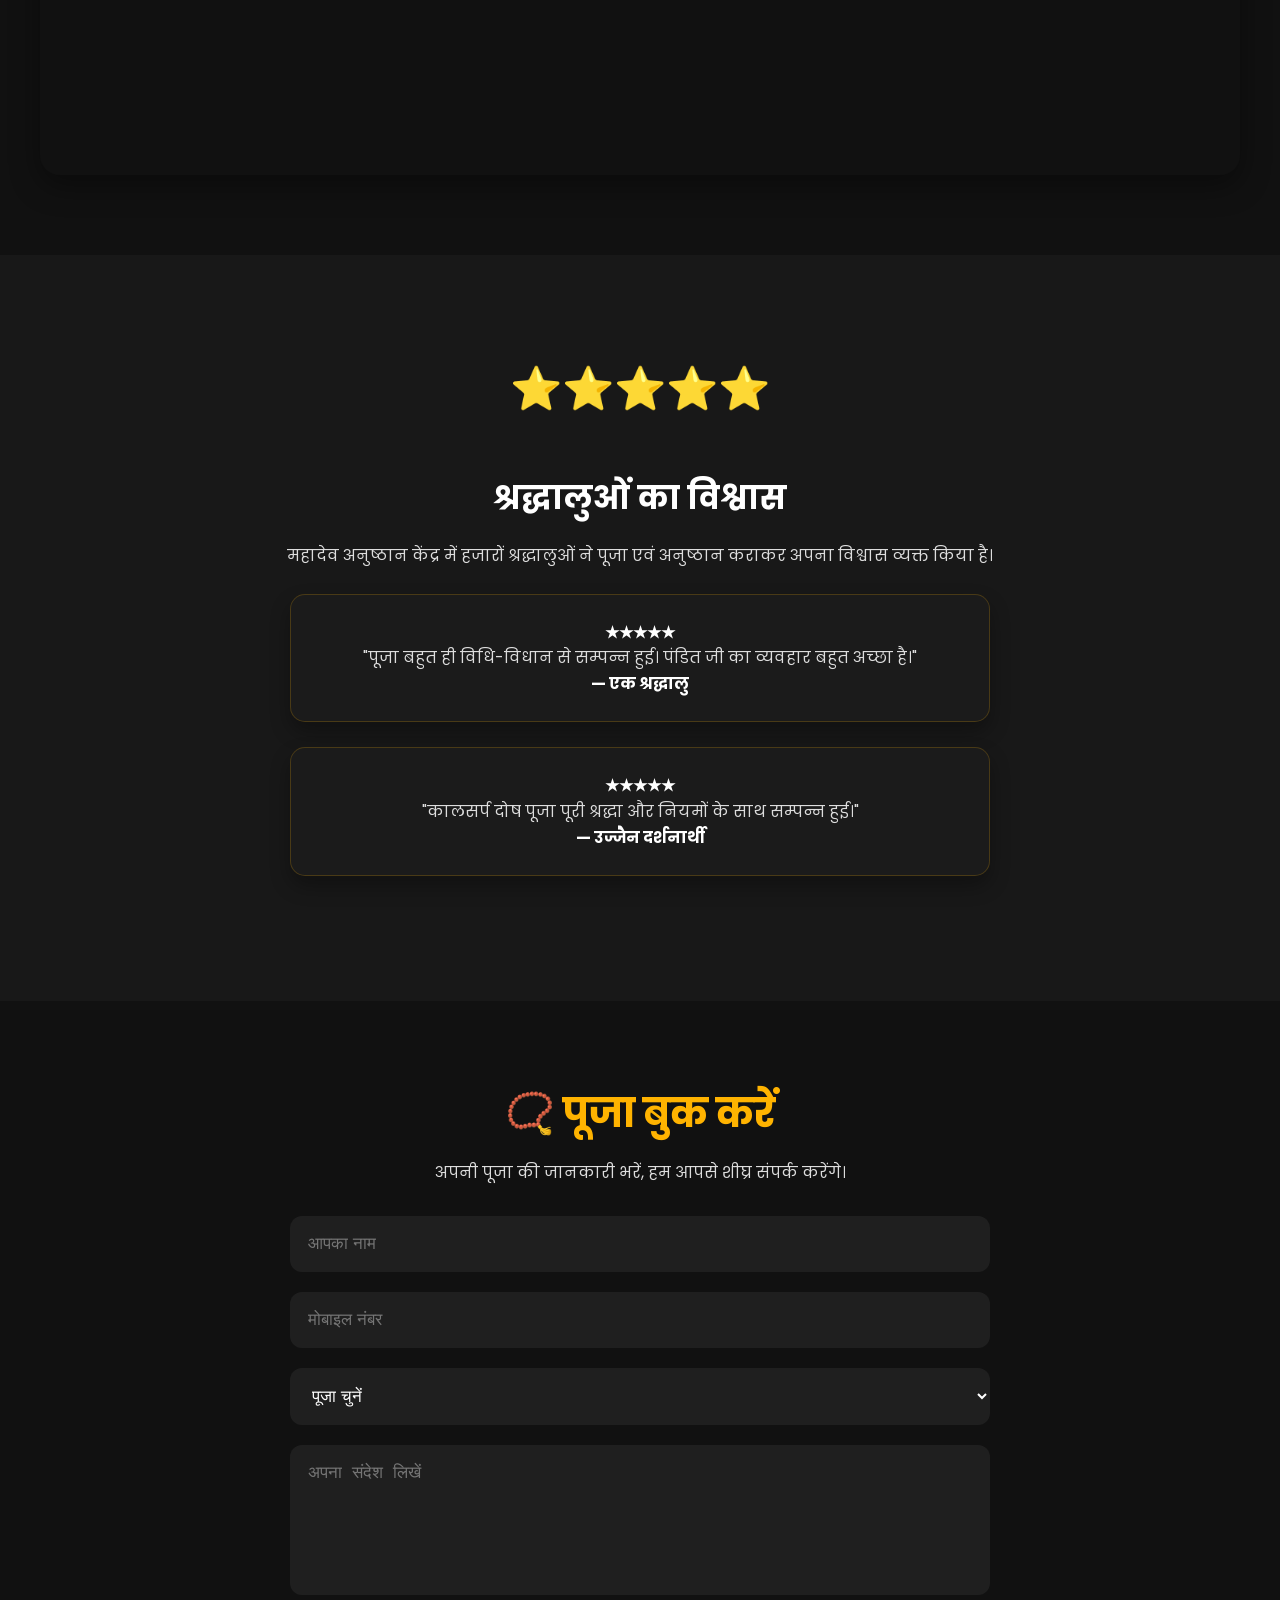
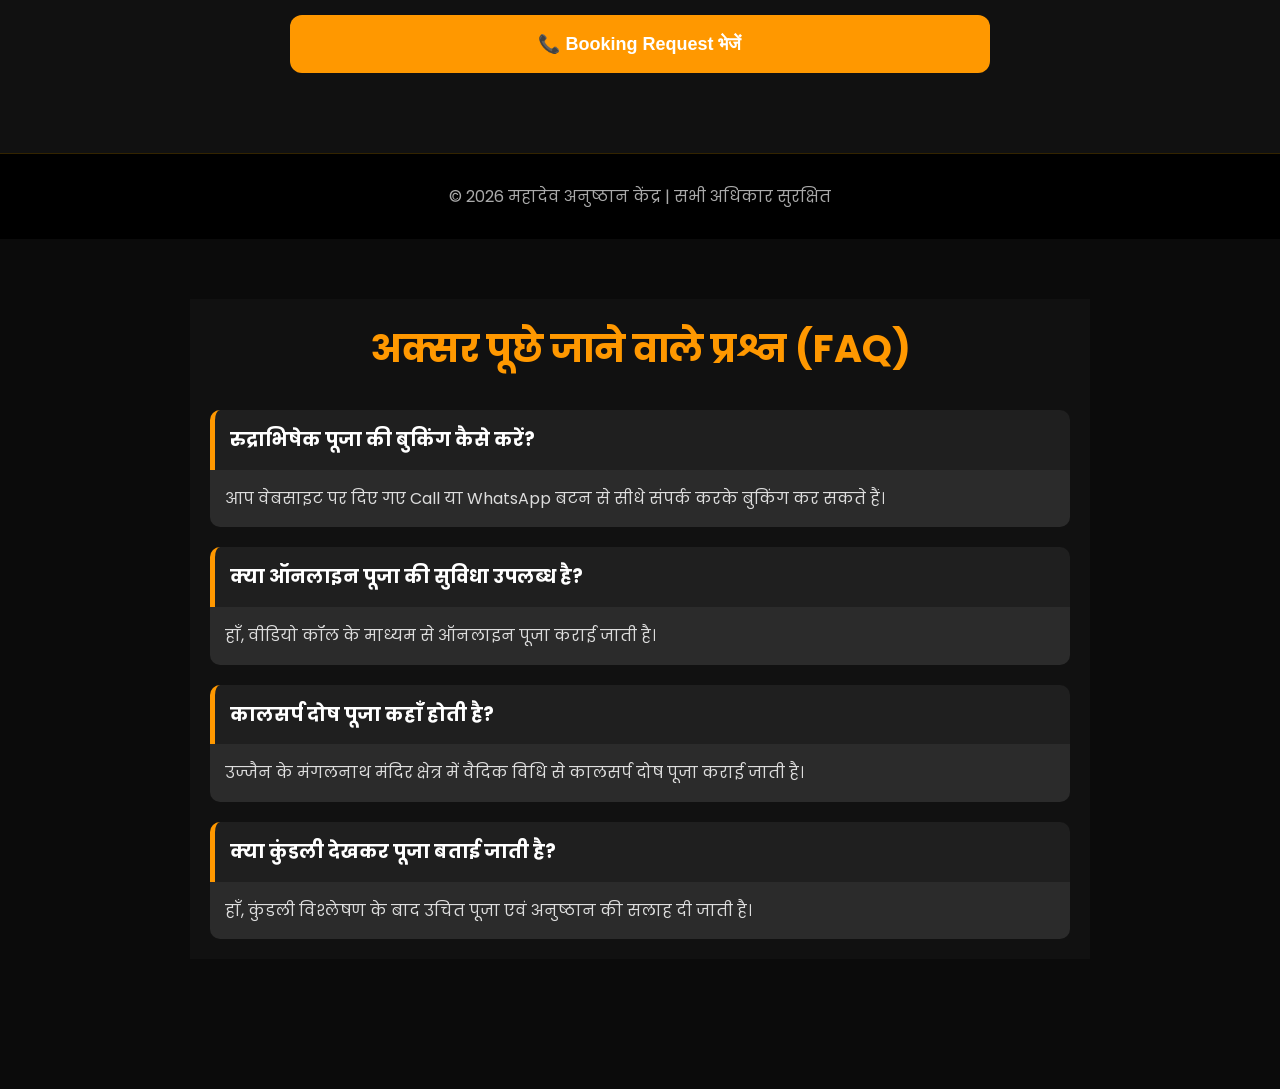
==== commit 92e853cf: "Remove FAQ section from index.html Removed FAQ section from the index.html file." ====
--- a/index.html
+++ b/index.html
@@ -401,28 +401,7 @@
 </div>
 
 </section>
-<section class="faq">
-
-<div class="container">
-
-<h2>अक्सर पूछे जाने वाले प्रश्न</h2>
-
-<div class="faq-item">
-<h3>क्या पूजा ऑनलाइन बुक कर सकते हैं?</h3>
-<p>हाँ, आप कॉल या WhatsApp के माध्यम से पूजा बुक कर सकते हैं।</p>
-</div>
-
-<div class="faq-item">
-<h3>क्या सभी प्रकार की वैदिक पूजा होती है?</h3>
-<p>हाँ, रुद्राभिषेक, कालसर्प दोष पूजा, मंगल दोष शांति, नवग्रह शांति सहित सभी वैदिक अनुष्ठान कराए जाते हैं।</p>
-</div>
-
-<div class="faq-item">
-<h3>क्या पूजा का वीडियो मिल सकता है?</h3>
-<p>हाँ, आवश्यकता होने पर पूजा का फोटो और वीडियो उपलब्ध कराया जा सकता है।</p>
-</div>
-
-</div>
+
 
 </section>
 <footer>
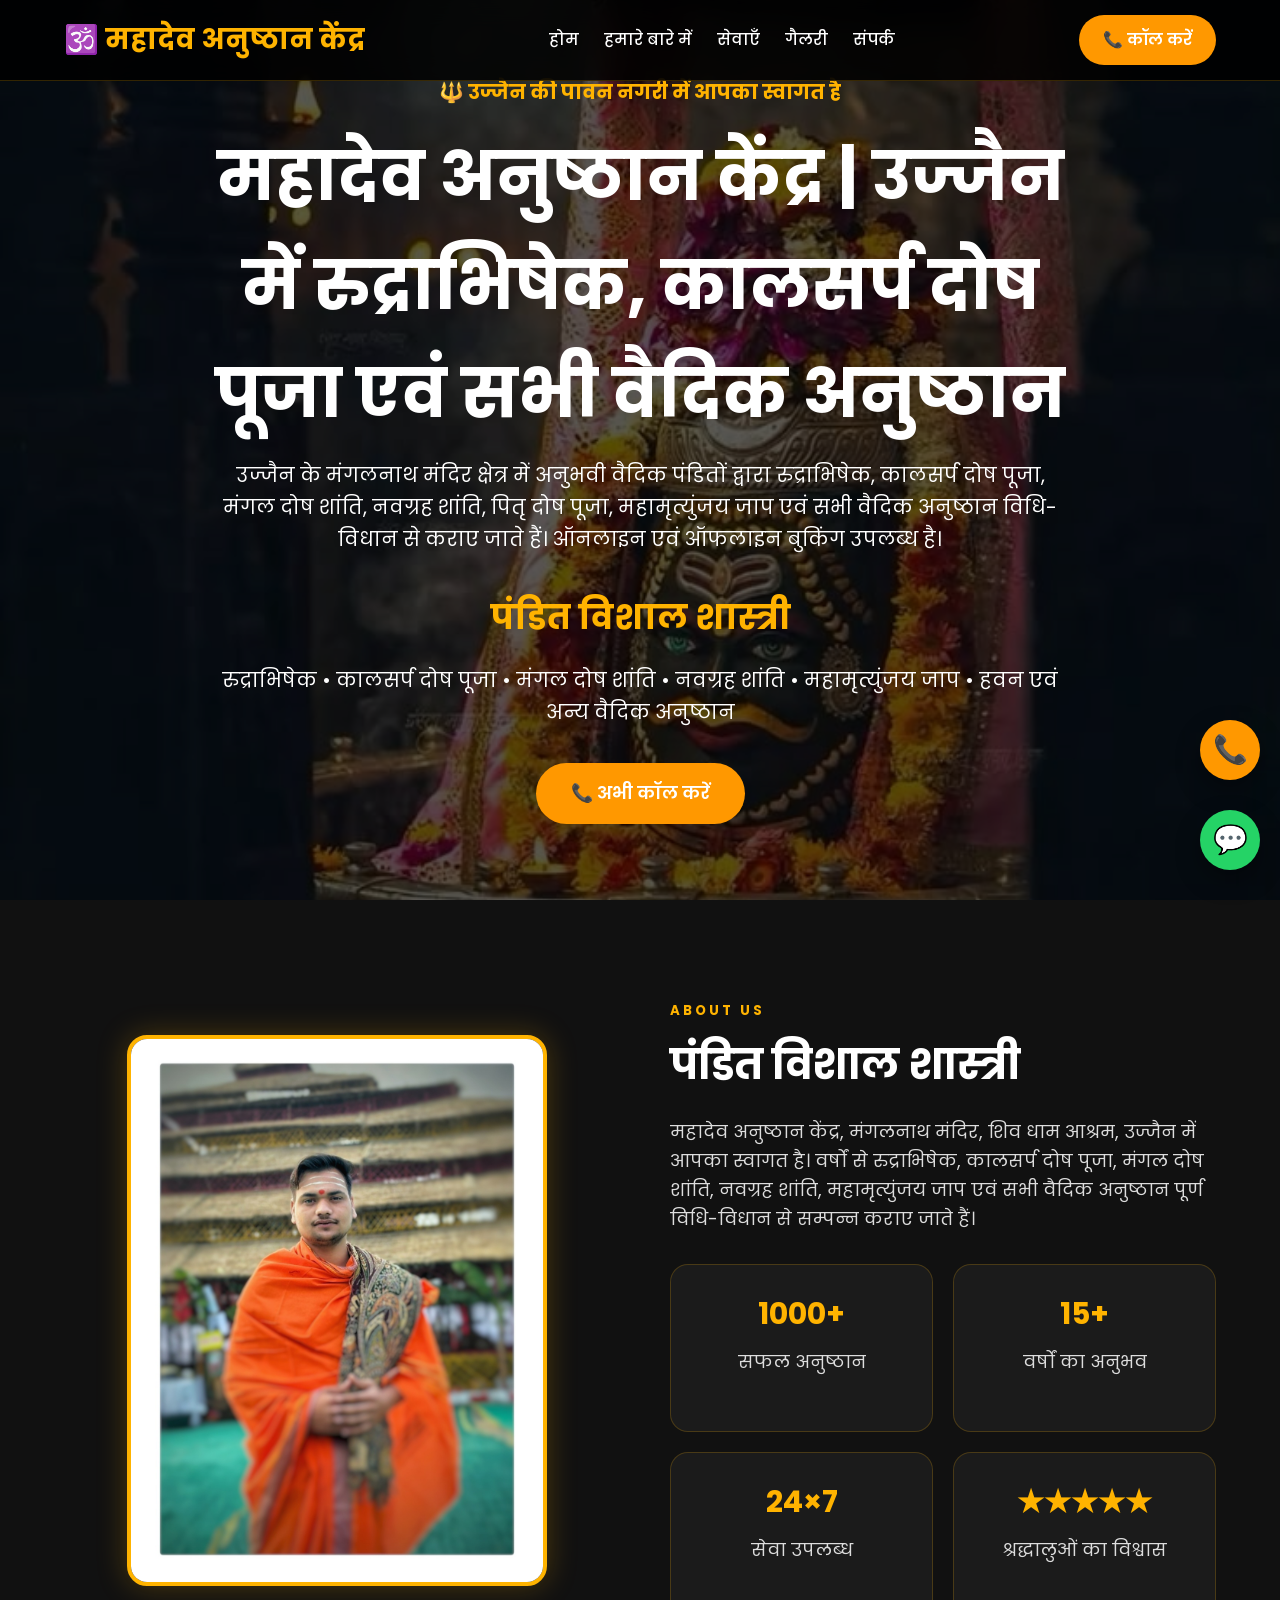
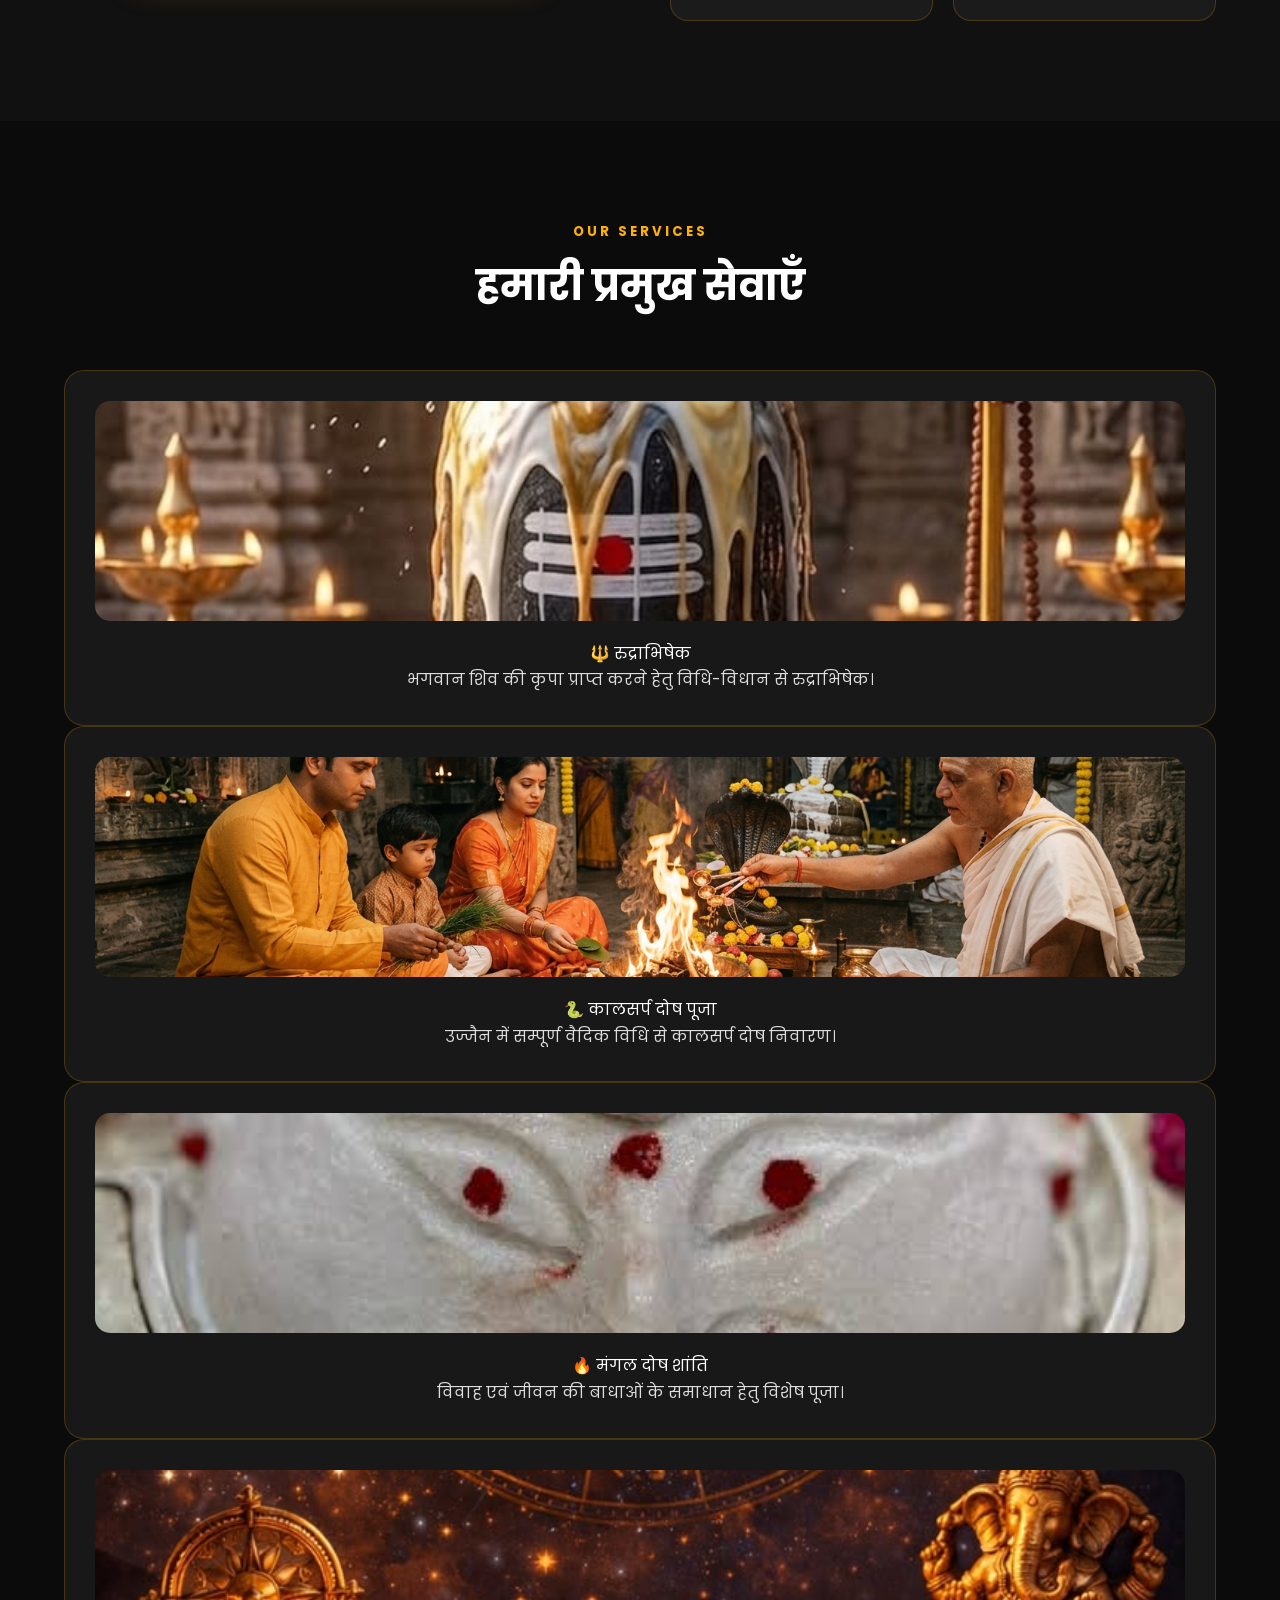
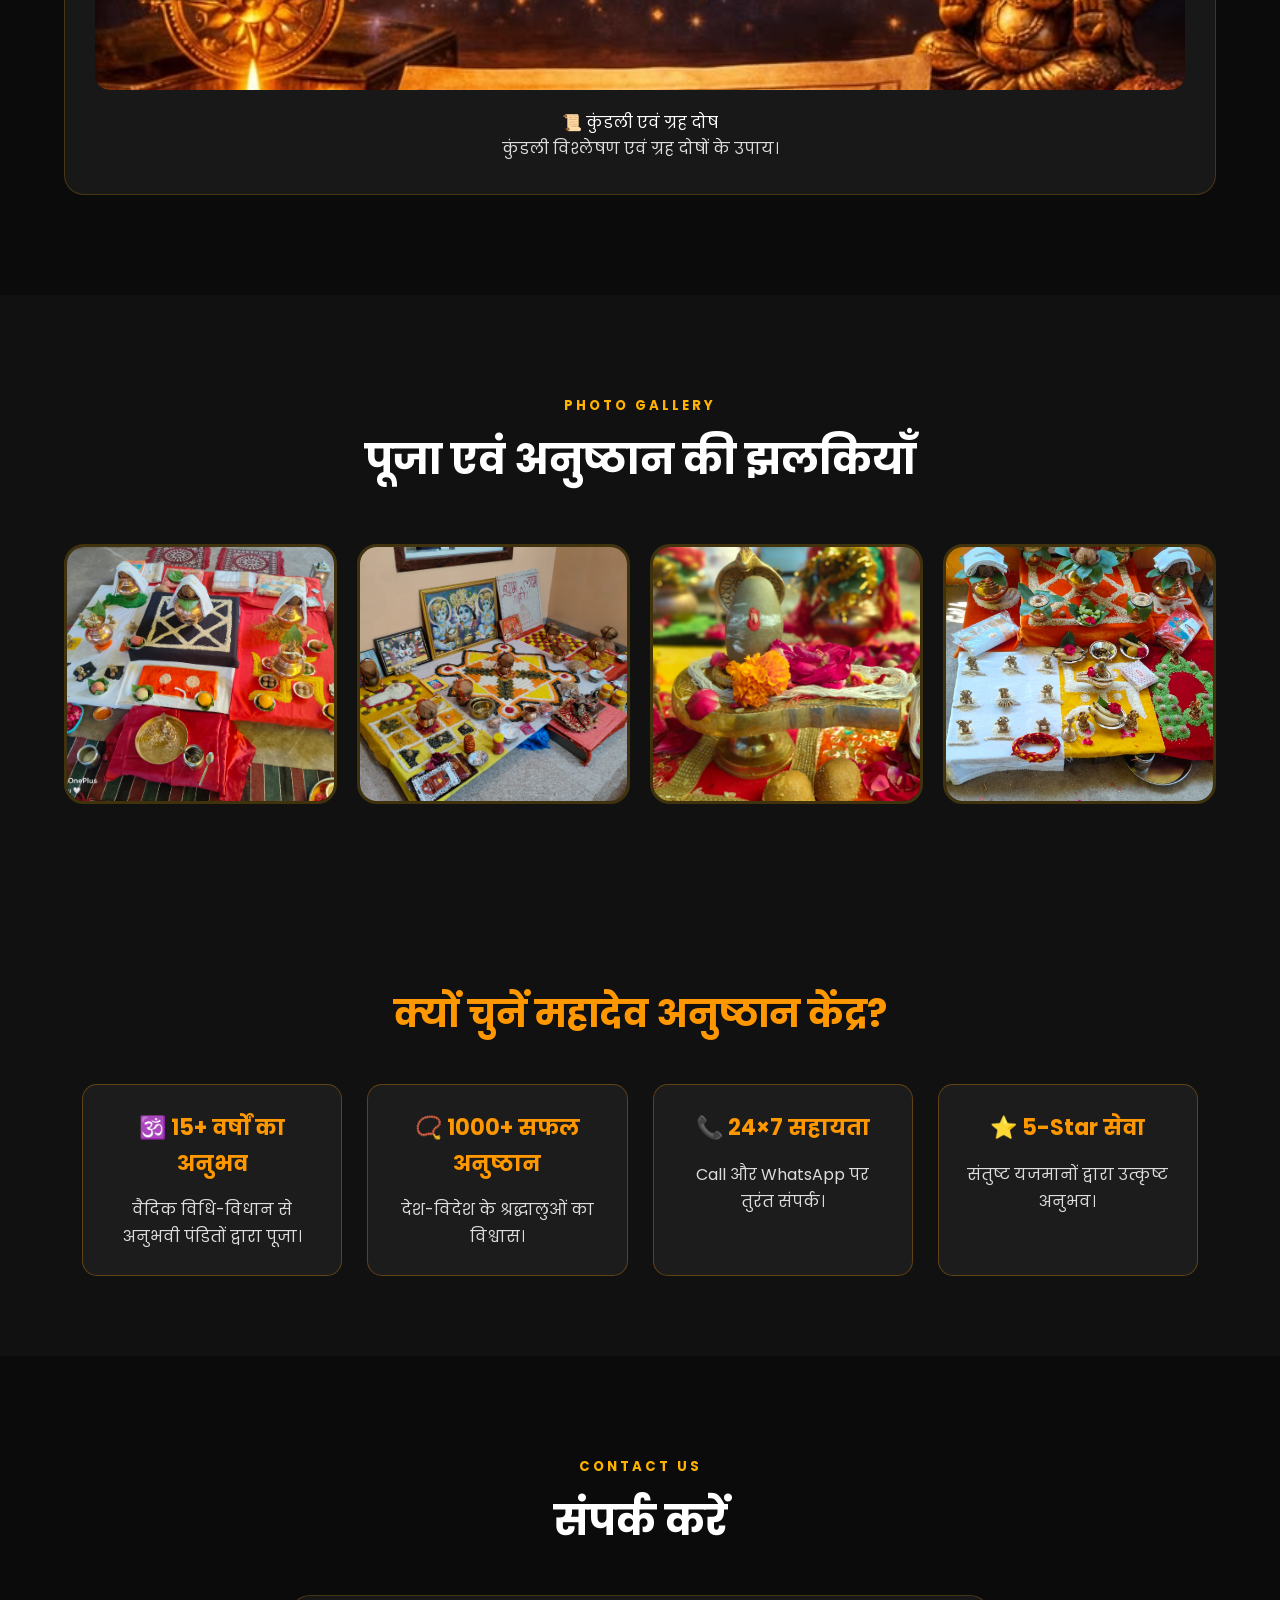
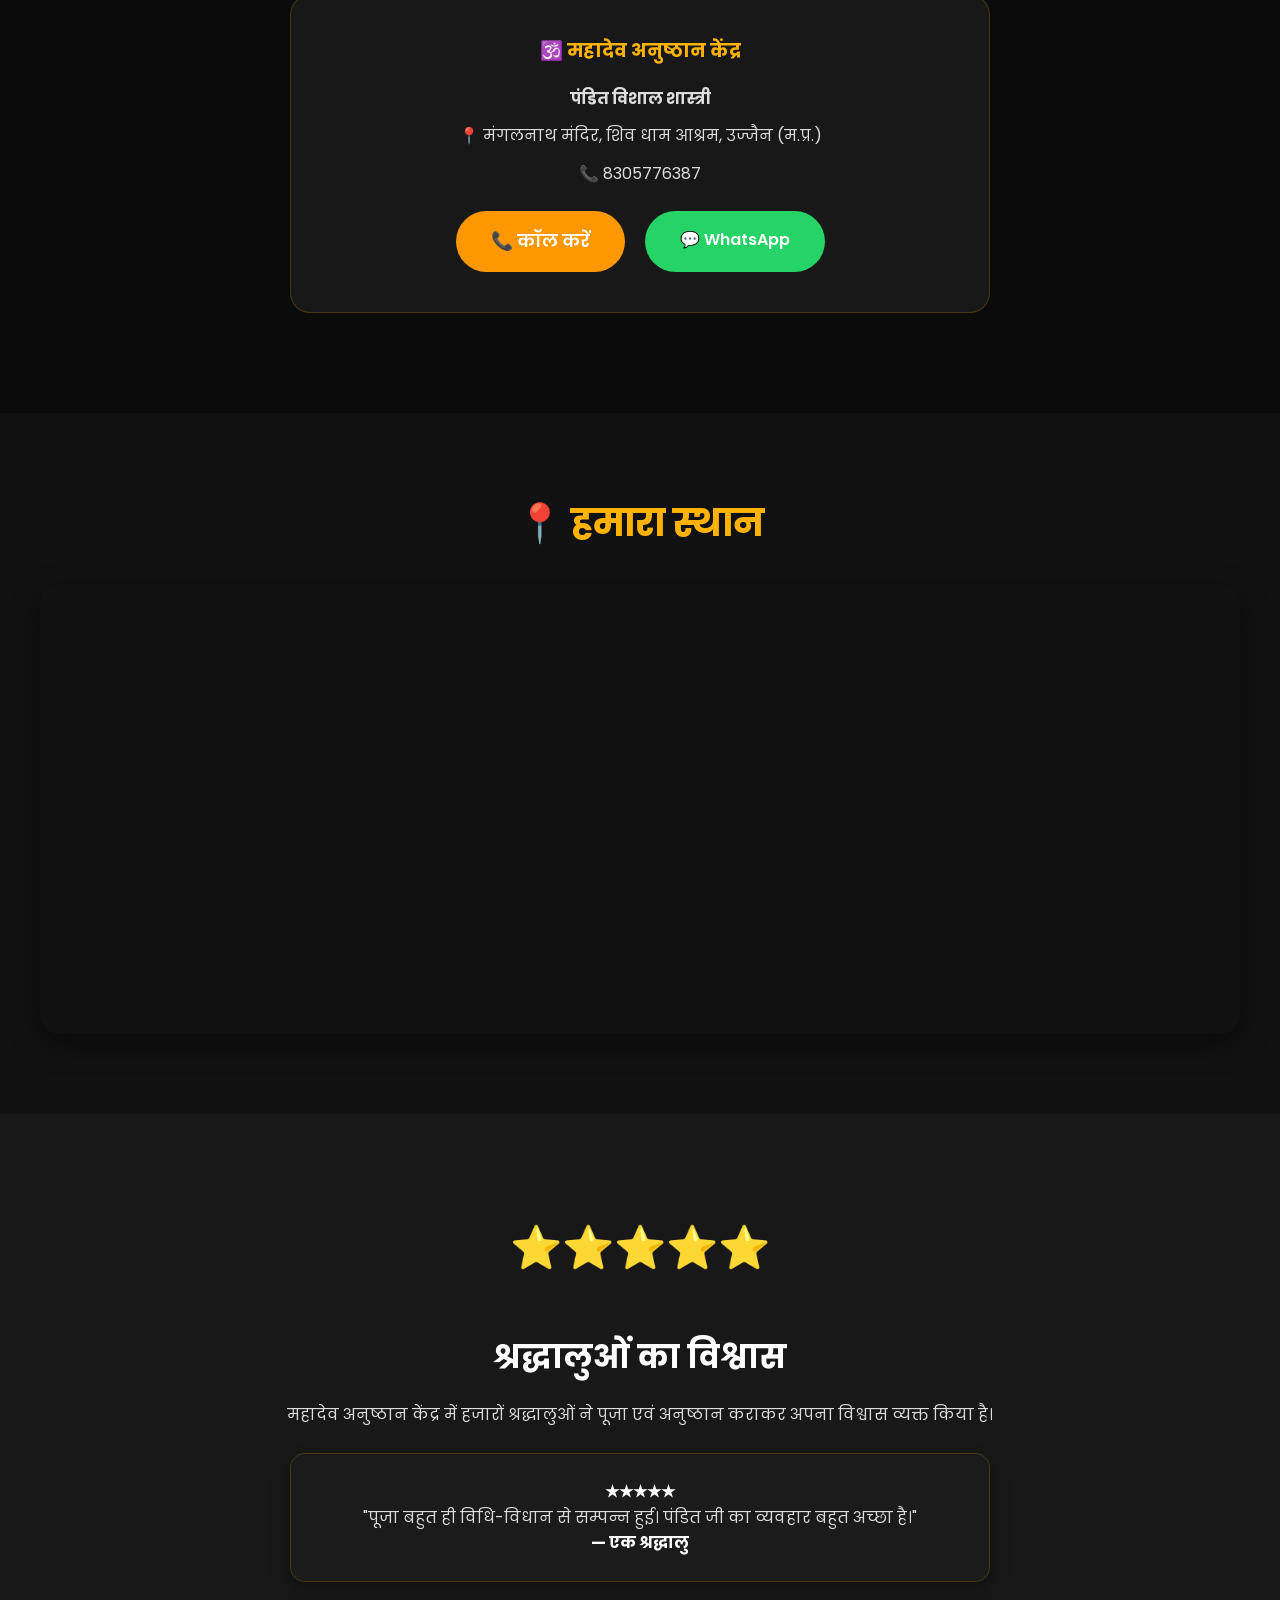
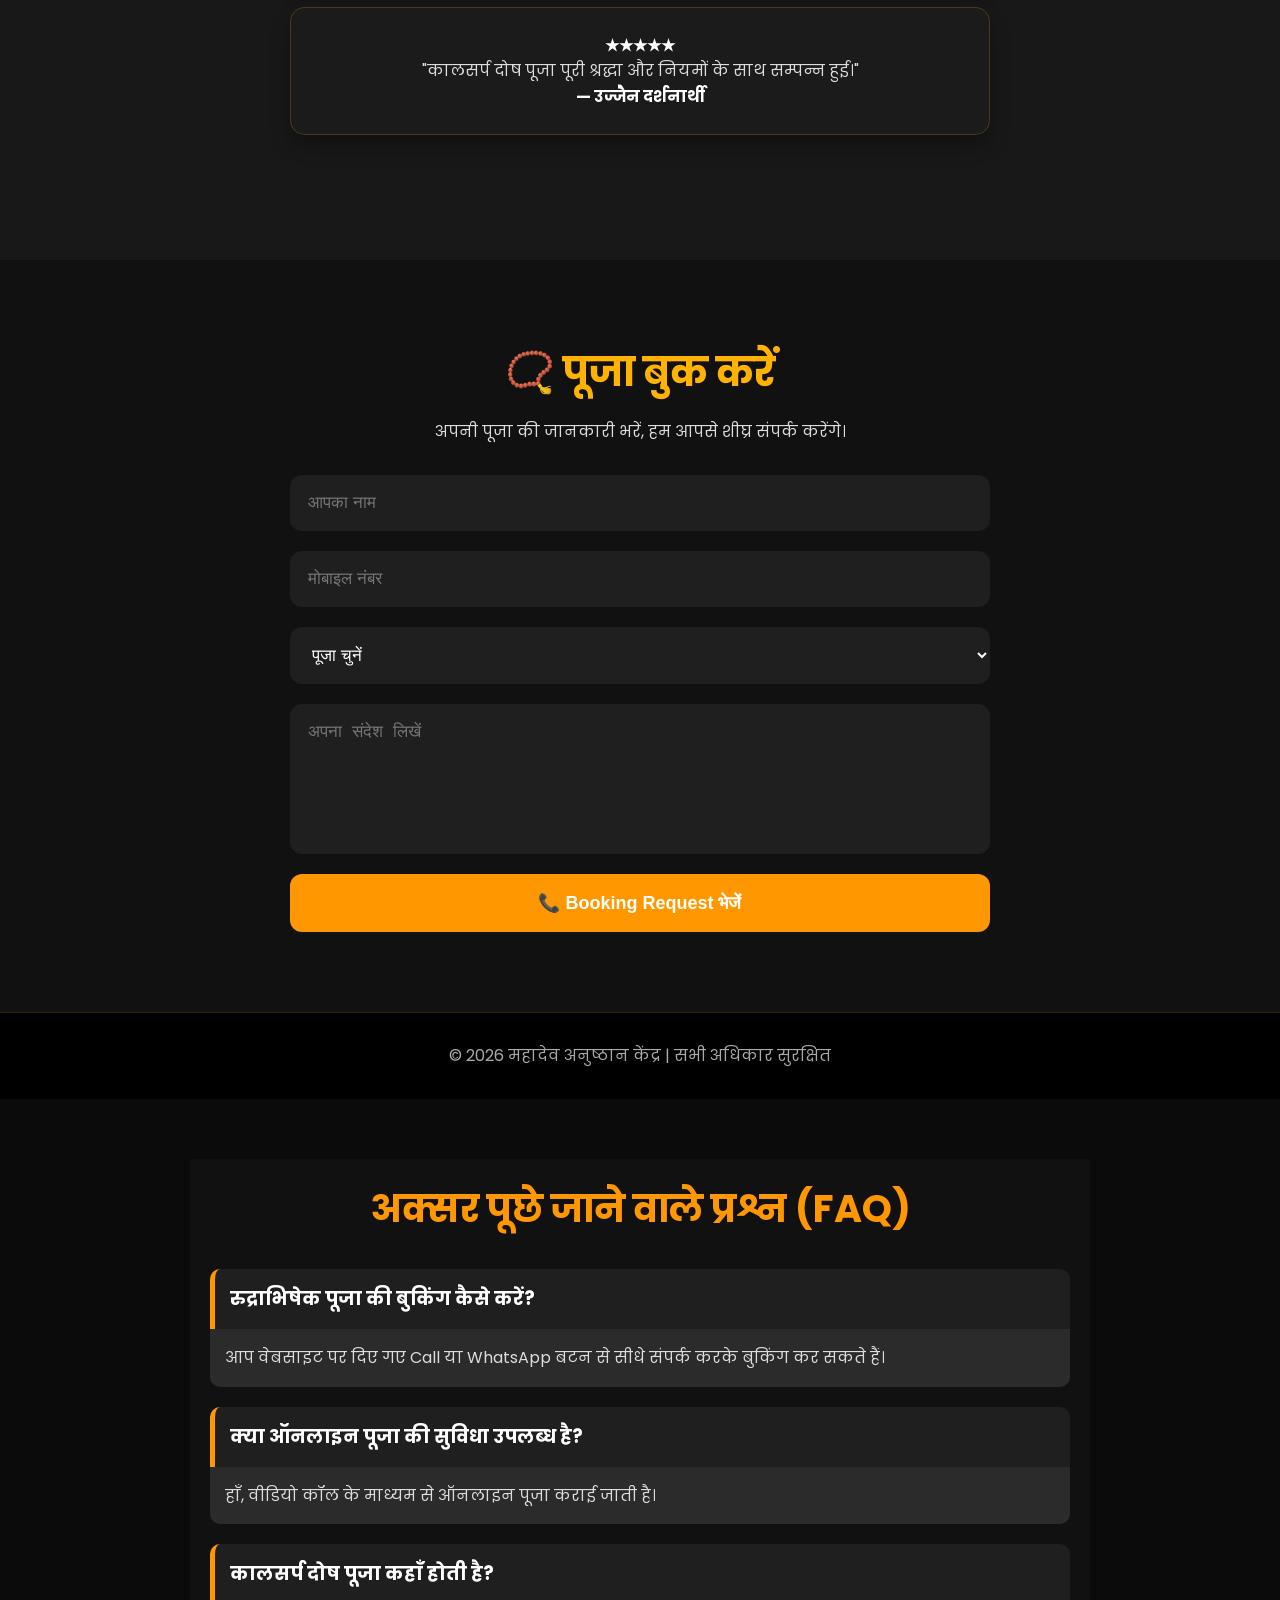
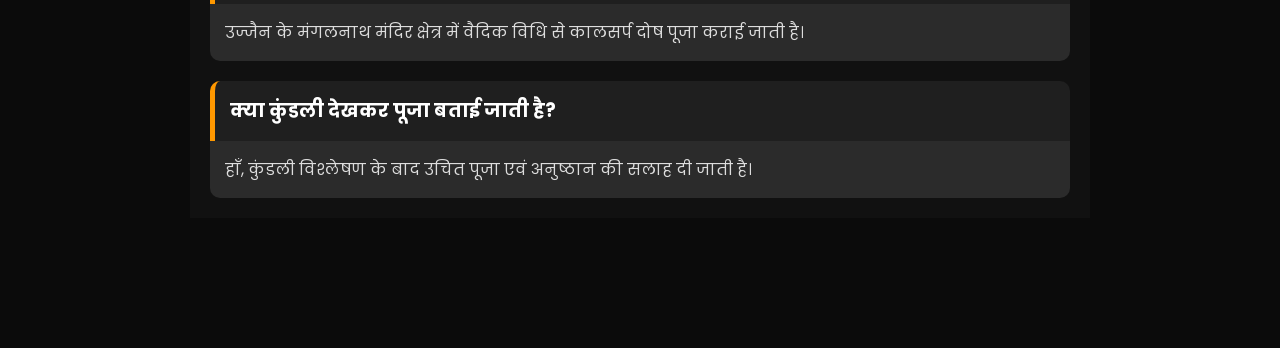
==== commit 9611c594: "Update index.html" ====
--- a/index.html
+++ b/index.html
@@ -226,23 +226,7 @@
 </div>
 
 </section>
-<section class="reviews">
-    <div class="container">
-        <h5>GOOGLE REVIEWS</h5>
-        <h2>हमारे श्रद्धालुओं की राय</h2>
-
-        <div class="review-card">
-            ⭐⭐⭐⭐⭐
-            <p>"पूजा बहुत ही विधिपूर्वक सम्पन्न हुई। पंडित जी का व्यवहार बहुत अच्छा था।"</p>
-            <h4>— श्रद्धालु</h4>
-        </div>
-
-        <div class="review-card">
-            ⭐⭐⭐⭐⭐
-            <p>"कालसर्प दोष पूजा के लिए बहुत अच्छा अनुभव रहा।"</p>
-            <h4>— यजमान</h4>
-        </div>
-    </div>
+
 </section>
   
   </div>
